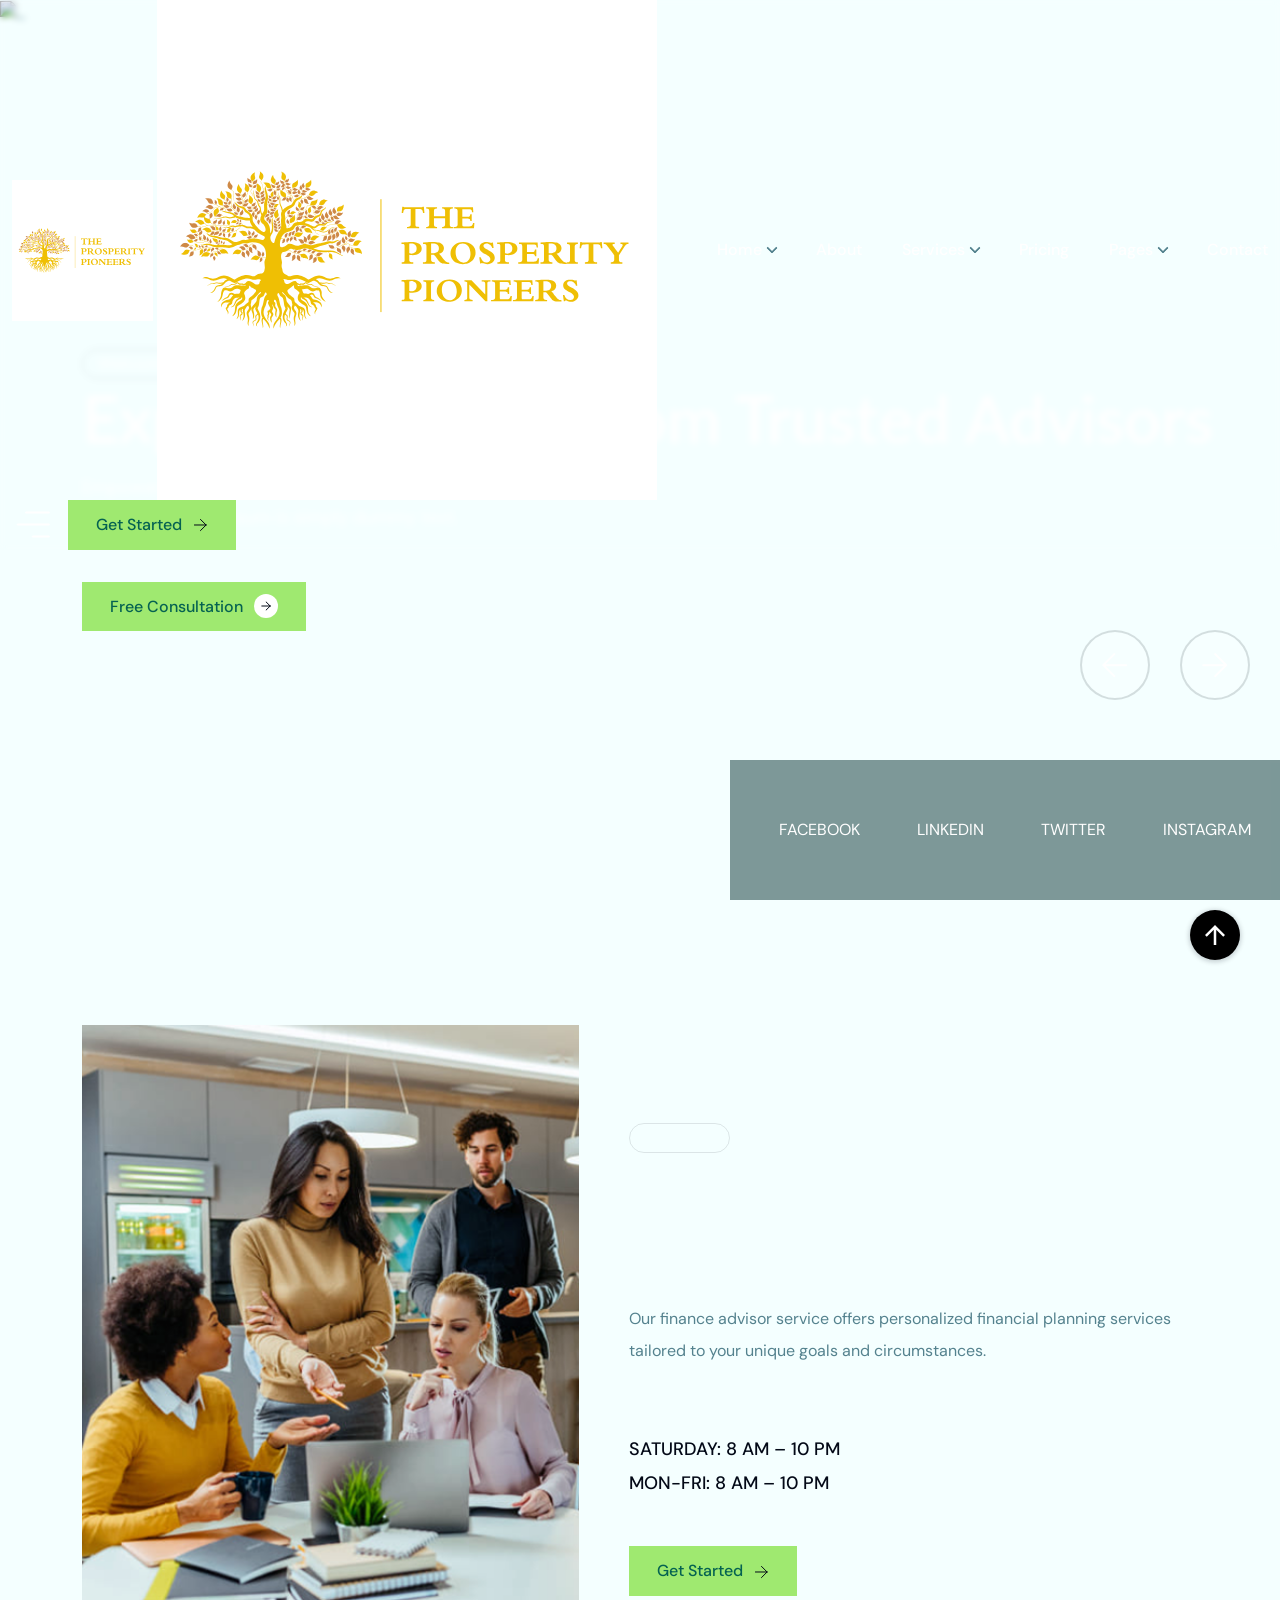
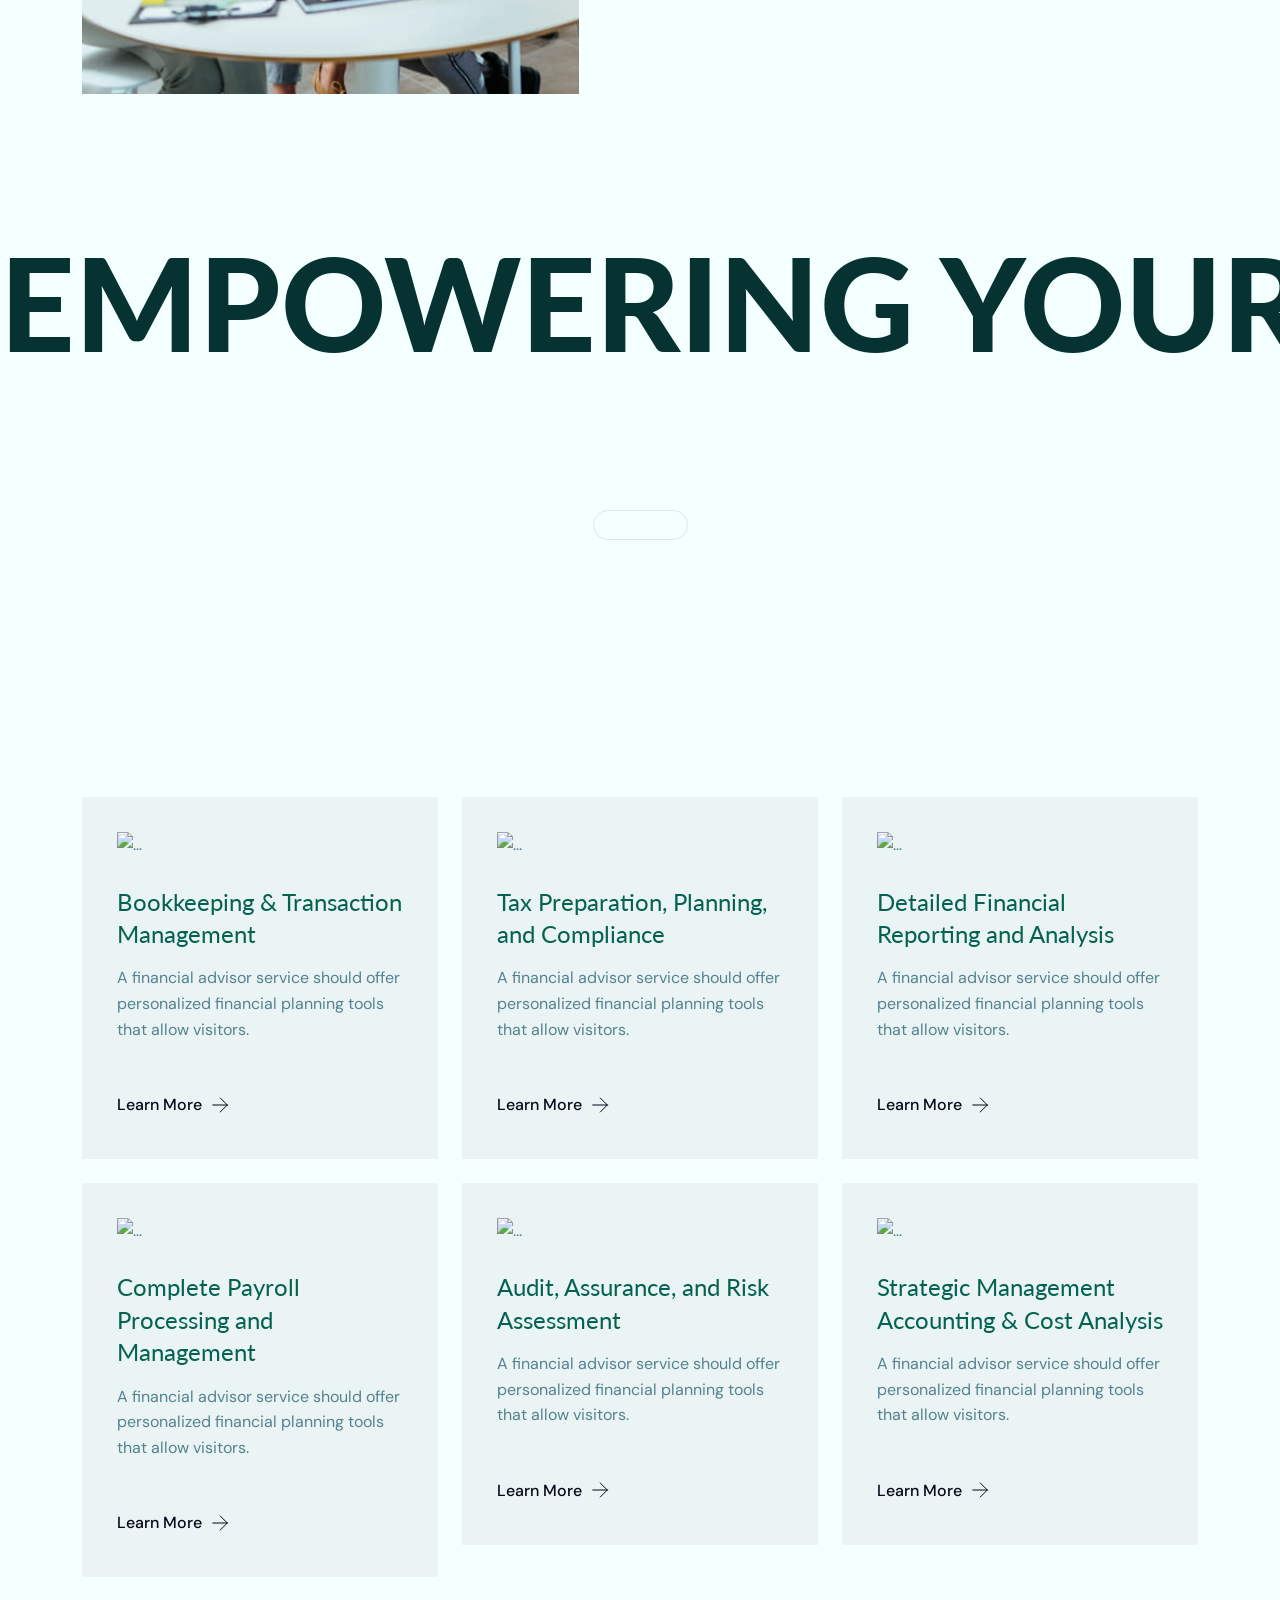
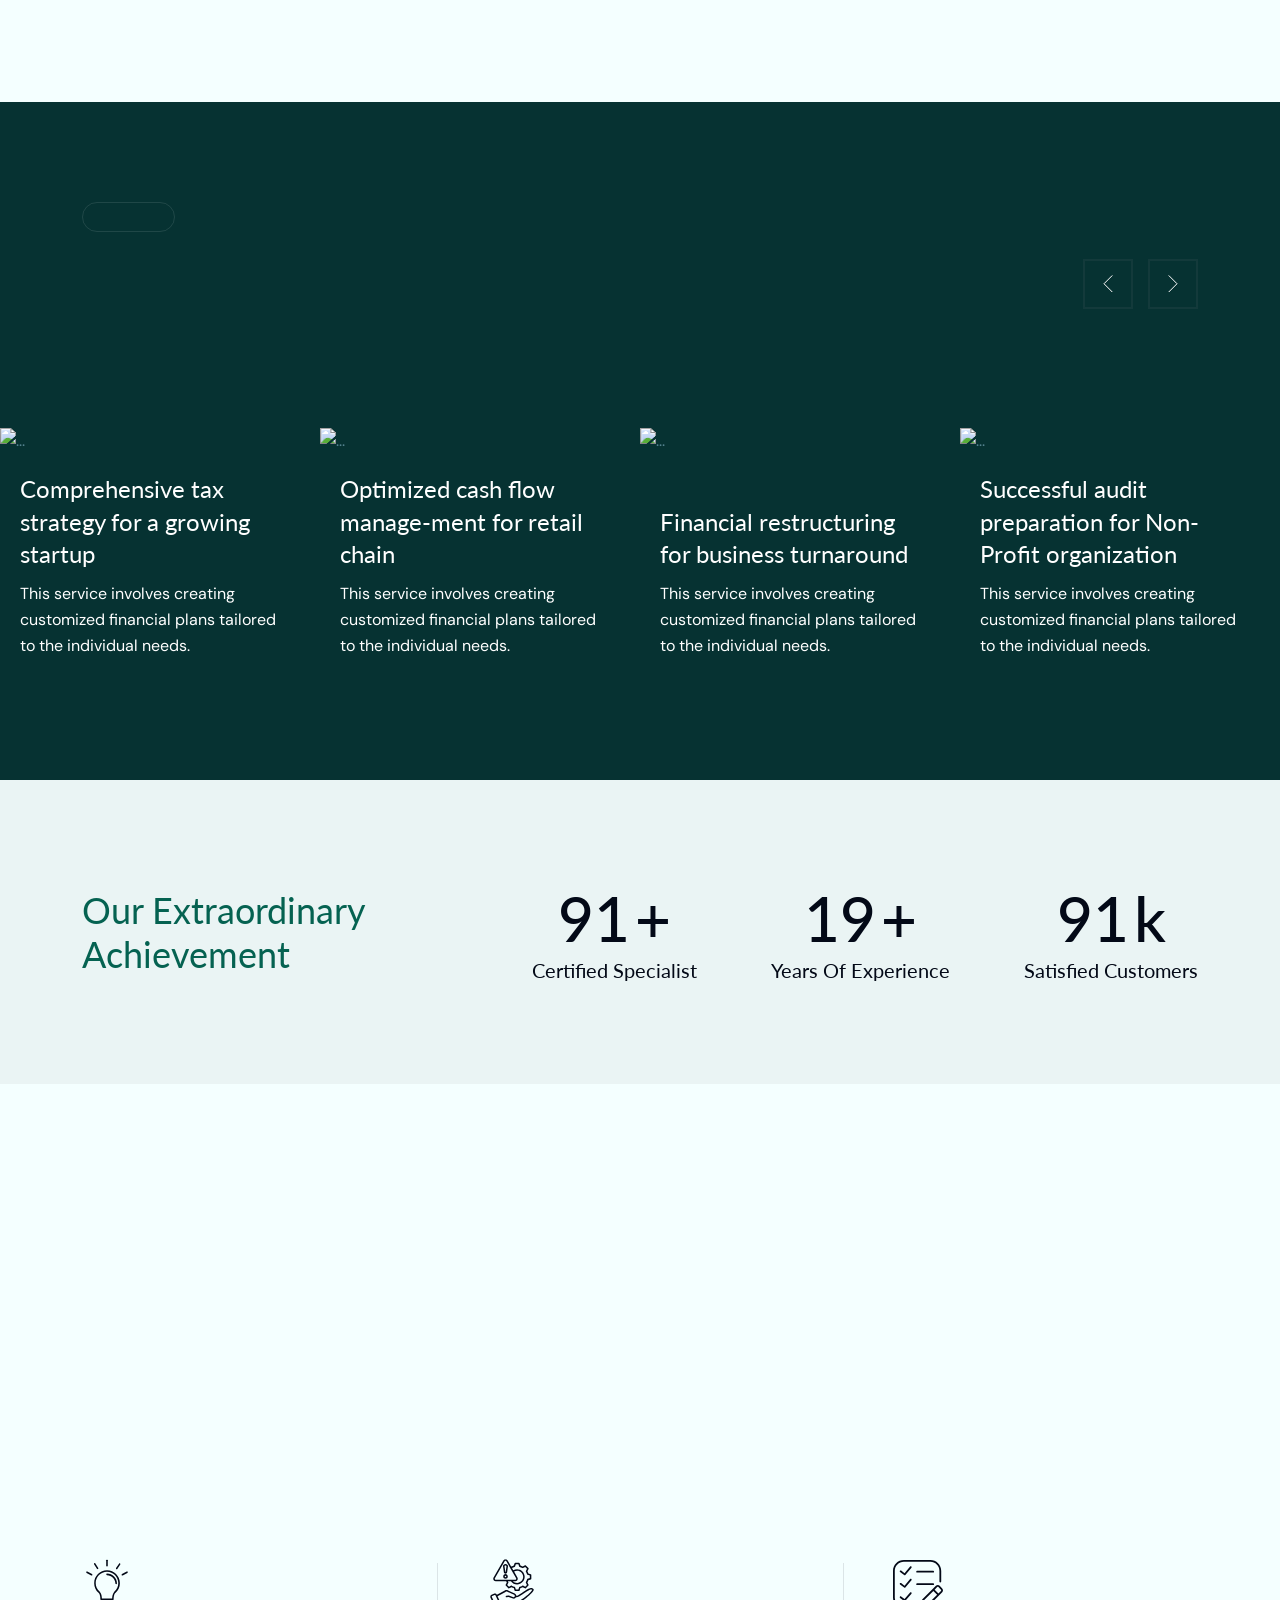
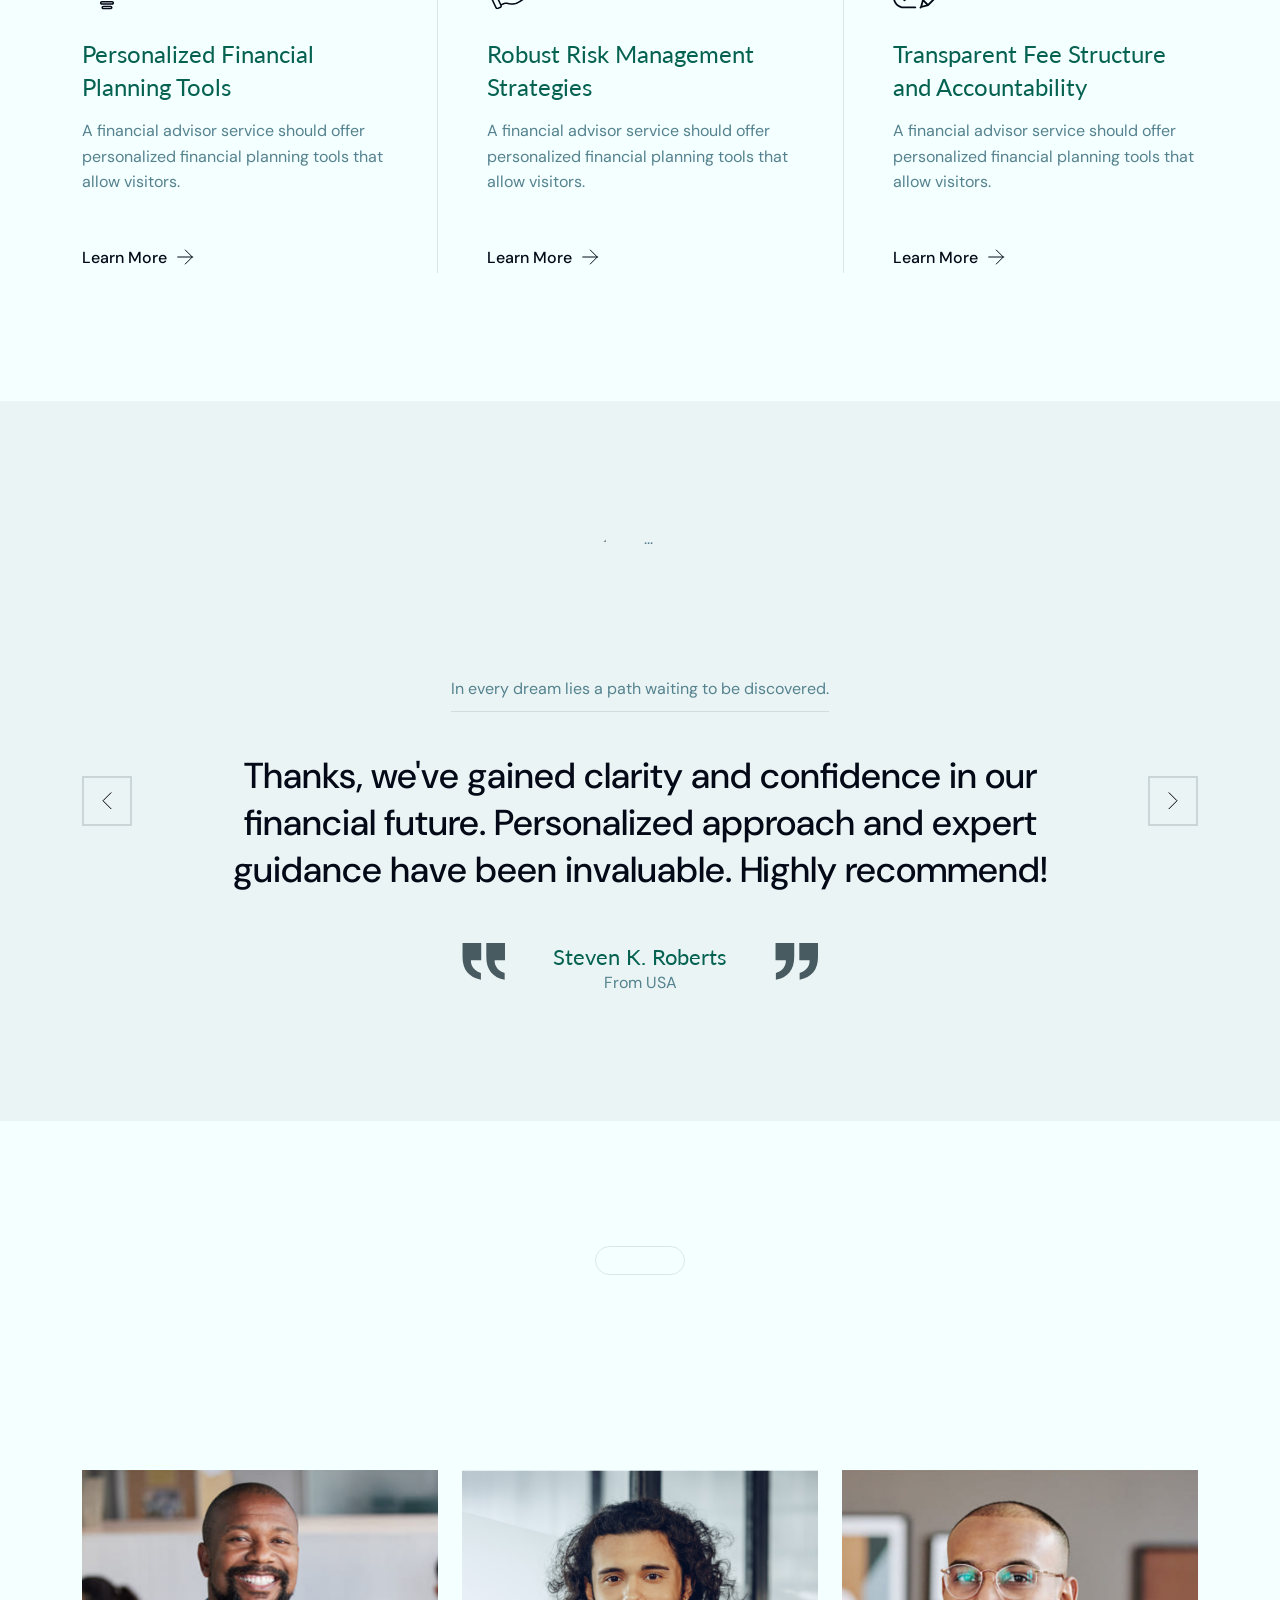
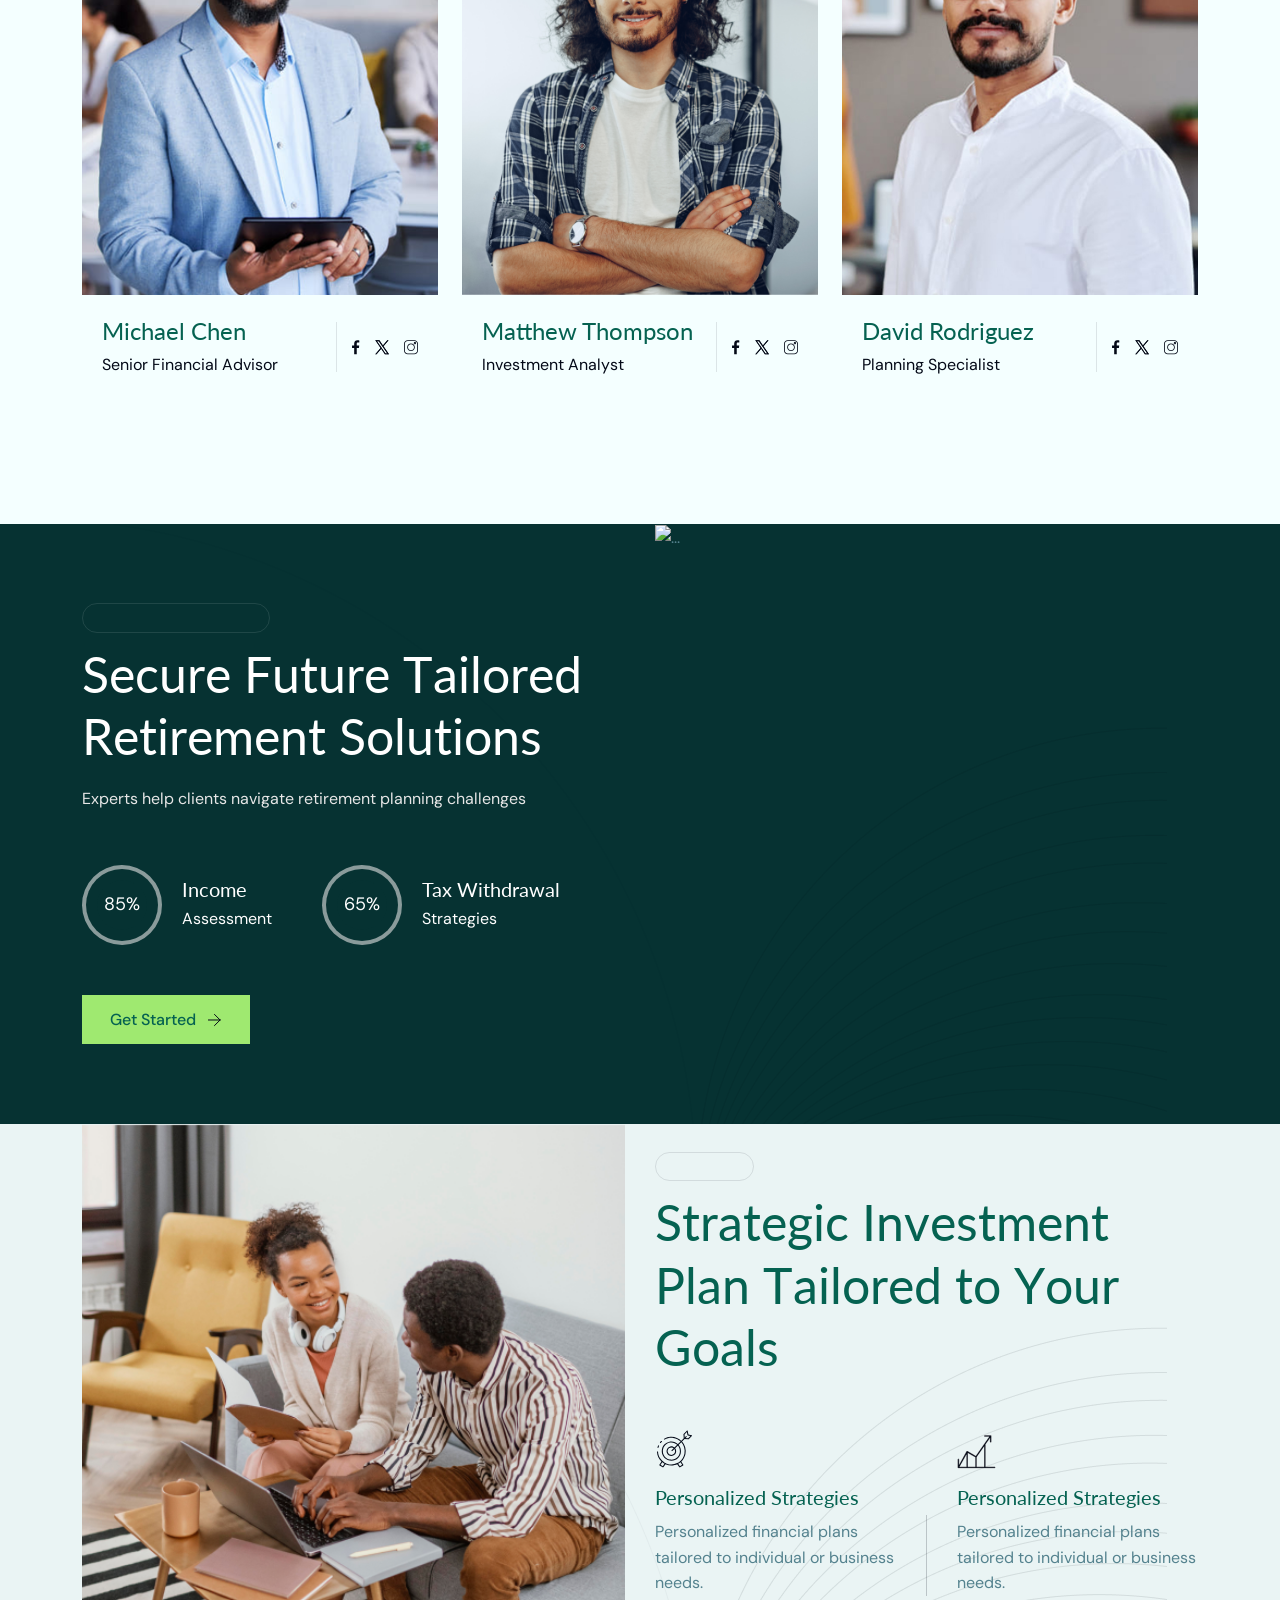
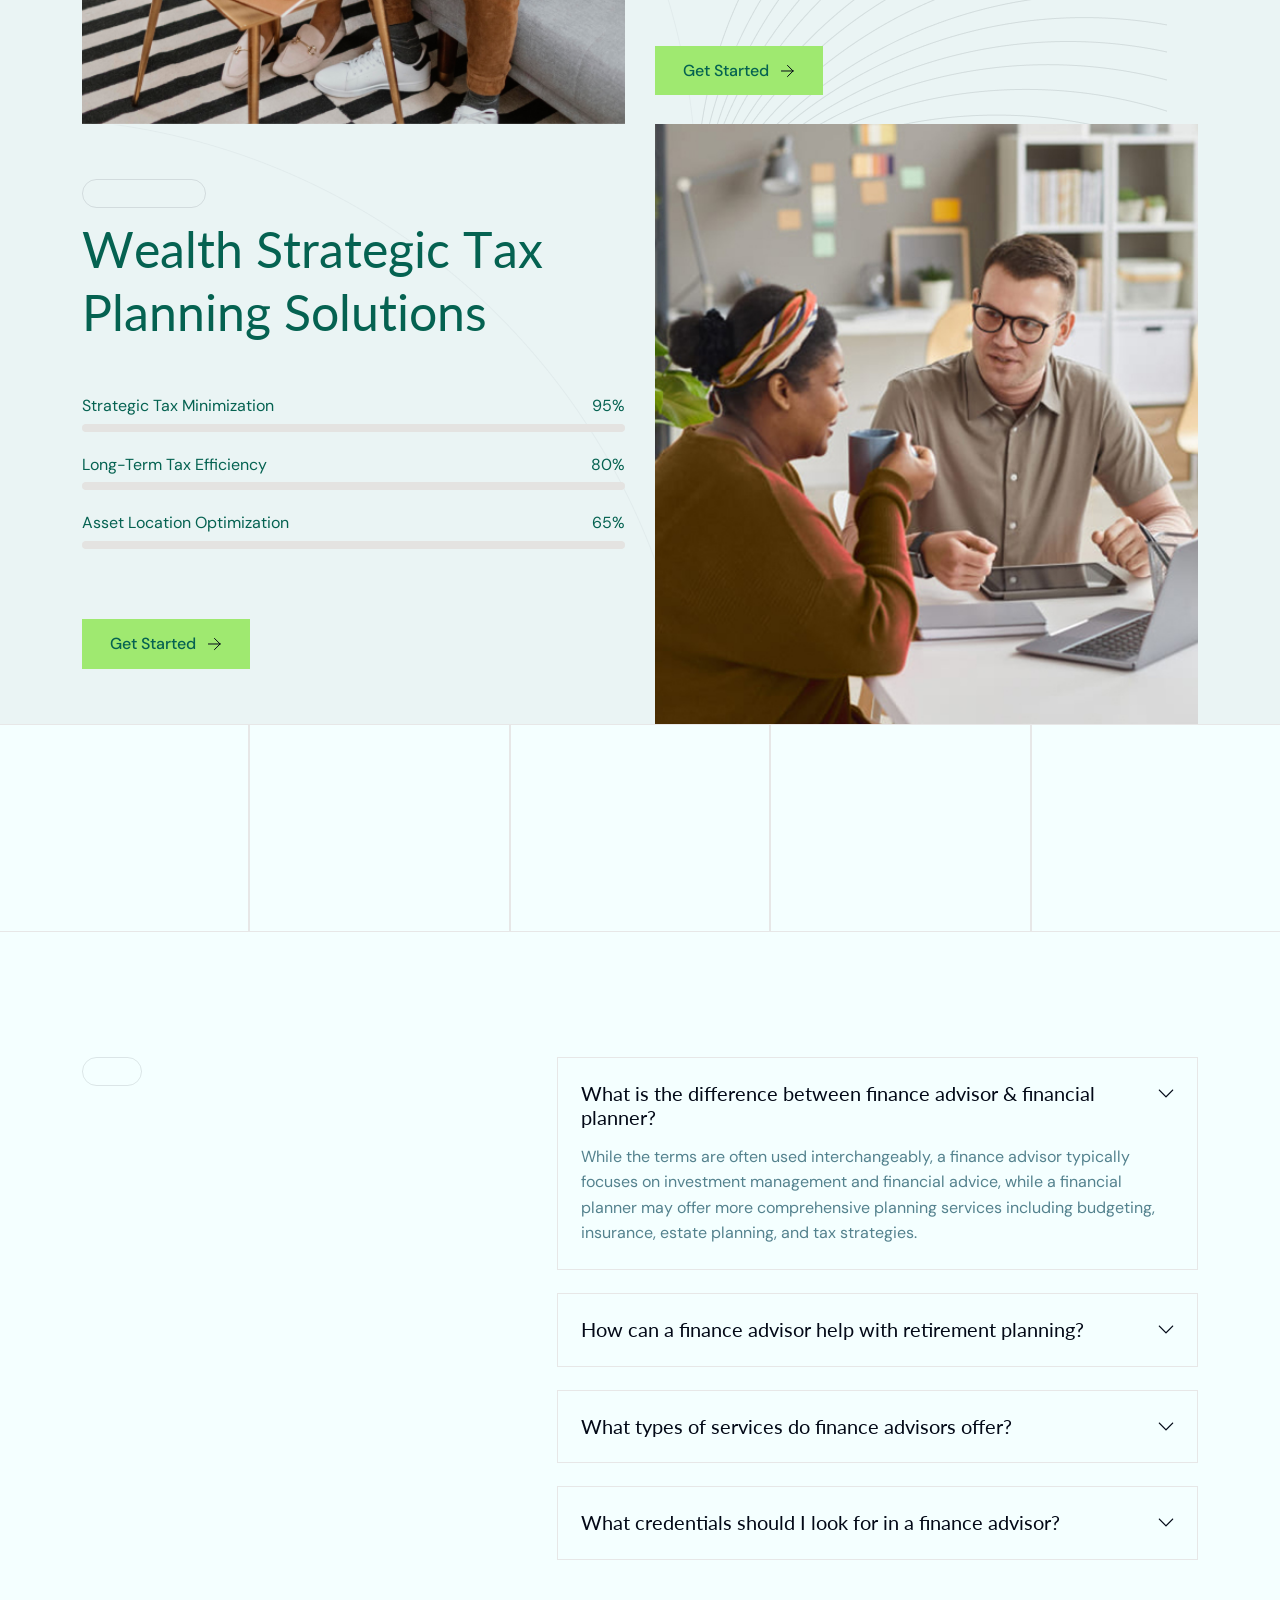
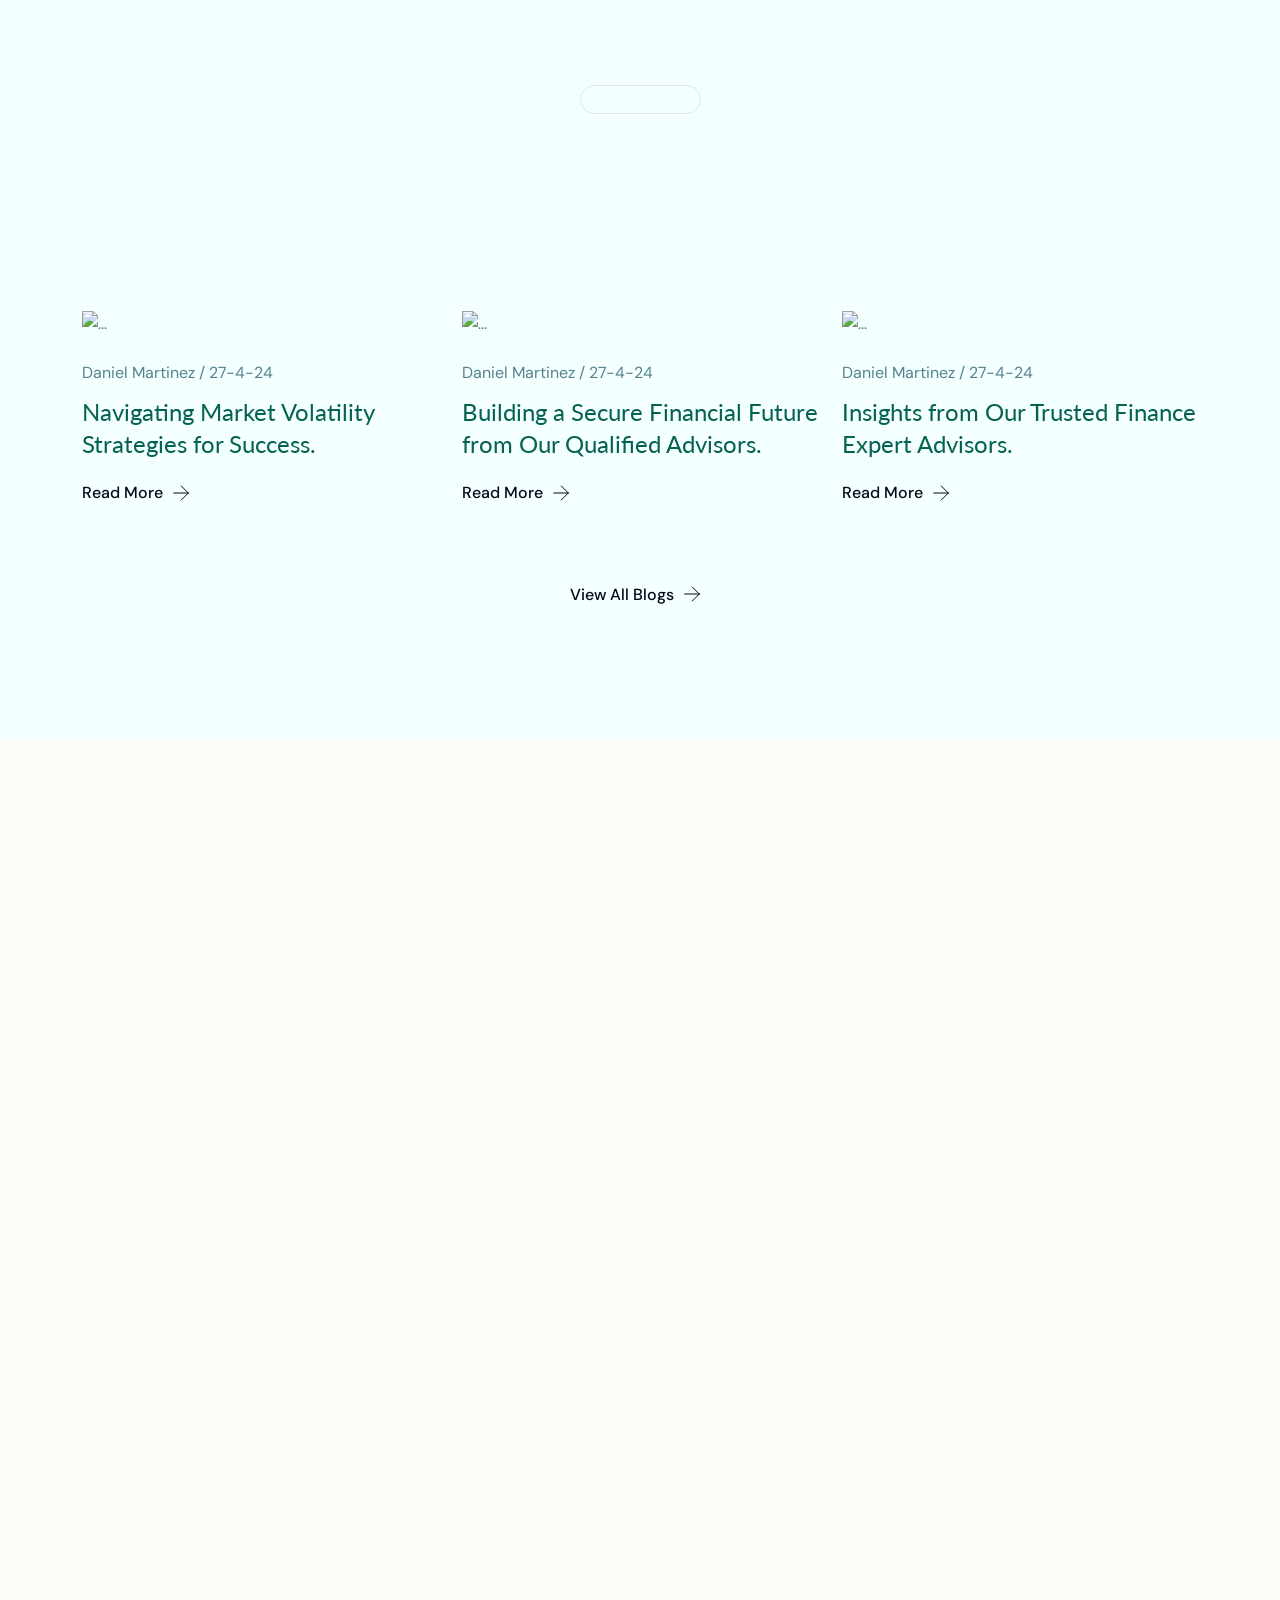
==== index-two.html @ 64b3c92a "First Commit" ====
<!DOCTYPE html>
<html class="no-js" lang="en">
  <head>
    <!-- Meta Tags -->
    <meta charset="utf-8" />
    <meta http-equiv="x-ua-compatible" content="ie=edge" />
    <meta name="viewport" content="width=device-width, initial-scale=1" />
    <meta name="author" content="Thememarch" />
    <!-- Favicon Icon -->
    <link rel="icon" href="assets/img/favicon.svg" />
    <!-- Site Title -->
    <link rel="stylesheet" href="assets/css/plugins/swiper.min.css" />
    <link rel="stylesheet" href="assets/css/plugins/bootstrap.min.css" />
    <link rel="stylesheet" href="assets/css/style.css" />
  </head>

  <body class="body-bg-color-two">
    <!-- Preloader -->
    <div id="preloader" class="preloader">
      <div class="txt-loading">
        <div class="preloader-text">
          <img class="logo-icon" src="assets/img//logo-icon.svg" alt="logo" />
        </div>
        <div class="loading-border-content">
          <div class="loading-percent">0%</div>
          <div class="loading-border-show">
            <div class="loading-border"></div>
          </div>
        </div>
      </div>
    </div>
    <!-- Preloader -->

    <!-- Start Header Section -->
    <header class="ak-site_header ak-style1 ak-sticky_header style-2">
      <div class="ak-main_header">
        <div class="container container-customize-header">
          <div class="ak-main_header_in">
            <div class="ak-main-header-left">
              <a class="ak-site_branding" href="index.html">
                <img src="assets/img/logo-icon.svg" alt="..." height="141px" class="logo" />
              </a>
              <a class="ak-site_branding white-logo" href="index.html">
                <img src="assets/img/white-logo.svg" alt="..." />
              </a>
            </div>
            <div class="ak-main-header-center">
              <div class="ak-nav ak-medium">
                <ul class="ak-nav_list">
                  <li class="menu-item-has-children">
                    <a href="index.html">Home</a>
                    <ul>
                      <li>
                        <a href="index.html">Home 1</a>
                      </li>
                      <li>
                        <a href="index-two.html">Home 2</a>
                      </li>
                      <li>
                        <a href="index-three.html">Home 3</a>
                      </li>
                    </ul>
                  </li>
                  <li>
                    <a href="about.html">About</a>
                  </li>
                  <li class="menu-item-has-children">
                    <a href="services.html">Services</a>
                    <ul>
                      <li>
                        <a href="services.html">Services</a>
                      </li>
                      <li>
                        <a href="service-details.html">Services Details</a>
                      </li>
                    </ul>
                  </li>
                  <li>
                    <a href="pricing.html">Pricing</a>
                  </li>
                  <li class="menu-item-has-children">
                    <a href="#">Pages</a>
                    <ul>
                      <li>
                        <a href="blog.html">Blog</a>
                      </li>
                      <li>
                        <a href="blog-details.html">Blog Details</a>
                      </li>
                      <li>
                        <a href="team.html">Team</a>
                      </li>
                      <li>
                        <a href="team-details.html">Team Details</a>
                      </li>
                      <li>
                        <a href="case-study.html">Case Study</a>
                      </li>
                      <li>
                        <a href="case-study-details.html">Case Study Details</a>
                      </li>
                      <li>
                        <a href="coming-soon.html">Coming Soon</a>
                      </li>
                      <li>
                        <a href="404.html">404 Page</a>
                      </li>
                    </ul>
                  </li>
                  <li>
                    <a href="contact.html">Contact</a>
                  </li>
                </ul>
              </div>
            </div>
            <div class="ak-main-header-right">
              <div class="ak-space-between gap-3">
                <div
                  class="offcanvaopen-btn cursor-pointer button-offcanva style-2"
                  data-bs-toggle="offcanvas"
                  data-bs-target="#offcanvasRight"
                  aria-controls="offcanvasRight"
                >
                  <svg
                    xmlns="http://www.w3.org/2000/svg"
                    width="40"
                    height="41"
                    viewBox="0 0 40 41"
                    fill="none"
                  >
                    <path
                      d="M37.9378 32.5973C37.9378 32.3321 37.7622 32.0777 37.4497 31.8902C37.1371 31.7026 36.7132 31.5973 36.2712 31.5973H21.2712C20.8291 31.5973 20.4052 31.7026 20.0926 31.8902C19.7801 32.0777 19.6045 32.3321 19.6045 32.5973C19.6045 32.8625 19.7801 33.1169 20.0926 33.3044C20.4052 33.4919 20.8291 33.5973 21.2712 33.5973H36.2712C36.7132 33.5973 37.1371 33.4919 37.4497 33.3044C37.7622 33.1169 37.9378 32.8625 37.9378 32.5973Z"
                      fill="white"
                    />
                    <path
                      d="M37.9378 20.5973C37.9378 20.3321 37.7622 20.0777 37.4497 19.8902C37.1371 19.7026 36.7132 19.5973 36.2712 19.5973H6.27116C5.82913 19.5973 5.40521 19.7026 5.09265 19.8902C4.78009 20.0777 4.60449 20.3321 4.60449 20.5973C4.60449 20.8625 4.78009 21.1169 5.09265 21.3044C5.40521 21.4919 5.82913 21.5973 6.27116 21.5973H36.2712C36.7132 21.5973 37.1371 21.4919 37.4497 21.3044C37.7622 21.1169 37.9378 20.8625 37.9378 20.5973Z"
                      fill="white"
                    />
                    <path
                      d="M36.2713 9.59729H14.6047C14.1626 9.59729 13.7387 9.49193 13.4261 9.3044C13.1136 9.11686 12.938 8.86251 12.938 8.59729C12.938 8.33207 13.1136 8.07772 13.4261 7.89018C13.7387 7.70265 14.1626 7.59729 14.6047 7.59729H36.2713C36.7134 7.59729 37.1373 7.70265 37.4498 7.89018C37.7624 8.07772 37.938 8.33207 37.938 8.59729C37.938 8.86251 37.7624 9.11686 37.4498 9.3044C37.1373 9.49193 36.7134 9.59729 36.2713 9.59729Z"
                      fill="white"
                    />
                  </svg>
                </div>

                <a href="about.html" class="common-btn style-2 color-3">
                  <span> Get Started</span>
                  <span>
                    <svg
                      xmlns="http://www.w3.org/2000/svg"
                      width="15"
                      height="15"
                      viewBox="0 0 15 15"
                      fill="none"
                    >
                      <g clip-path="url(#clip0_201_978353)">
                        <path
                          d="M1.42236 6.99728H13.089M13.089 6.99728L7.48903 1.39728M13.089 6.99728L7.48903 12.5973"
                          stroke="#030917"
                          stroke-linecap="round"
                          stroke-linejoin="round"
                        ></path>
                      </g>
                      <defs>
                        <clipPath id="clip0_201_978353">
                          <rect
                            width="14"
                            height="14"
                            fill="white"
                            transform="translate(0.00927734)"
                          ></rect>
                        </clipPath>
                      </defs>
                    </svg>
                  </span>
                </a>
              </div>
            </div>
          </div>
        </div>
      </div>
      <div class="nav-bar-border"></div>
    </header>
    <!-- Start offcanvas body -->
    <div
      class="offcanvas offcanvas-end style-1"
      tabindex="-1"
      id="offcanvasRight"
    >
      <div class="offcanvas-header">
        <button
          type="button"
          class="btn-close btn-close-black ms-auto"
          data-bs-dismiss="offcanvas"
          aria-label="Close"
        ></button>
      </div>
      <div class="offcanvas-body">
        <div class="offcanvas-body-coustom-style">
          <a class="ak-site_branding" href="index.html">
            <img src="assets/img/logo/logo.svg" alt="..." />
          </a>
          <p class="desp">
            We thrive on creativity and innovation. Our team is constantly
            exploring new.
          </p>
          <div class="row row-cols-3 g-3">
            <div class="col">
              <img
                src="assets/img/gallery/mini-gallery-1.png"
                class="img-fluid"
                alt="..."
              />
            </div>
            <div class="col">
              <img
                src="assets/img/gallery/mini-gallery-2.png"
                class="img-fluid"
                alt="..."
              />
            </div>
            <div class="col">
              <img
                src="assets/img/gallery/mini-gallery-3.png"
                class="img-fluid"
                alt="..."
              />
            </div>
            <div class="col">
              <img
                src="assets/img/gallery/mini-gallery-4.png"
                class="img-fluid"
                alt="..."
              />
            </div>
            <div class="col">
              <img
                src="assets/img/gallery/mini-gallery-5.png"
                class="img-fluid"
                alt="..."
              />
            </div>
            <div class="col">
              <img
                src="assets/img/gallery/mini-gallery-6.png"
                class="img-fluid"
                alt="..."
              />
            </div>
          </div>

          <div class="offcanvas-footer-contant">
            <p class="short-title">Say hello!</p>
            <a class="email" href="emailto:info@email.com"> info@email.com </a>
            <a class="email" href="telto:(406)555-0120">(406) 555-0120</a>
            <a href="">
              901 N Pitt Str., Suite 170 <br />
              Alexandria, USA
            </a>
            <div class="ak-height-25 ak-height-lg-25"></div>
            <p class="short-title">Social:</p>
            <div class="social-icon">
              <a href="#" class="icon style-2">
                <svg
                  width="9"
                  height="15"
                  viewBox="0 0 9 15"
                  fill="none"
                  xmlns="http://www.w3.org/2000/svg"
                >
                  <path
                    d="M5.60386 14.7891L5.60386 8.40347H7.74638L8.06782 5.91416H5.60386V4.32509C5.60386 3.6046 5.80312 3.1136 6.83746 3.1136L8.15454 3.11306V0.886523C7.92677 0.856924 7.14492 0.789063 6.23492 0.789063C4.3347 0.789063 3.03378 1.94894 3.03378 4.07855L3.03378 5.91416H0.884766L0.884766 8.40347H3.03378L3.03378 14.7891H5.60386Z"
                    fill="white"
                  ></path>
                </svg>
              </a>
              <a href="#" class="icon style-2">
                <svg
                  height="15"
                  viewBox="0 0 128 128"
                  width="15"
                  xmlns="http://www.w3.org/2000/svg"
                  fill="white"
                >
                  <g>
                    <path d="m16.452 47.708h20.914v62.915h-20.914z"></path>
                    <path
                      d="m27.048 17.377c-7.155 0-11.838 4.695-11.838 10.868 0 6.041 4.545 10.877 11.562 10.877h.141c7.293 0 11.832-4.836 11.832-10.877-.138-6.173-4.539-10.868-11.697-10.868z"
                    ></path>
                    <path
                      d="m88.706 46.229c-11.11 0-16.075 6.116-18.853 10.396v.204h-.135c.039-.064.096-.138.135-.204v-8.917h-20.916c.279 5.904 0 62.915 0 62.915h20.917v-35.137c0-1.884.141-3.754.693-5.1 1.515-3.761 4.954-7.65 10.734-7.65 7.569 0 10.597 5.772 10.597 14.227v33.661h20.914v-36.079c-.001-19.325-10.319-28.316-24.086-28.316z"
                    ></path>
                  </g>
                </svg>
              </a>
              <a href="#" class="icon style-2">
                <svg
                  width="15"
                  height="15"
                  viewBox="0 0 15 15"
                  fill="none"
                  xmlns="http://www.w3.org/2000/svg"
                >
                  <g clip-path="url(#clip0_77_259)">
                    <path
                      d="M10.7298 0.789062H4.3092C2.21954 0.789062 0.519531 2.48907 0.519531 4.57873V10.9995C0.519531 13.089 2.21954 14.789 4.3092 14.789H10.7299C12.8195 14.789 14.5195 13.089 14.5195 10.9995V4.57873C14.5195 2.48907 12.8195 0.789062 10.7298 0.789062ZM13.6988 10.9995C13.6988 12.6365 12.3669 13.9683 10.7298 13.9683H4.3092C2.6721 13.9683 1.34027 12.6365 1.34027 10.9995V4.57873C1.34027 2.94163 2.6721 1.6098 4.3092 1.6098H10.7299C12.3669 1.6098 13.6988 2.94163 13.6988 4.57873V10.9995Z"
                      fill="white"
                    ></path>
                    <path
                      d="M7.51942 3.96094C5.40861 3.96094 3.69141 5.67814 3.69141 7.78895C3.69141 9.89975 5.40861 11.617 7.51942 11.617C9.63022 11.617 11.3474 9.89975 11.3474 7.78895C11.3474 5.67814 9.63022 3.96094 7.51942 3.96094ZM7.51942 10.7962C5.86128 10.7962 4.51214 9.44719 4.51214 7.78895C4.51214 6.13081 5.86128 4.78168 7.51942 4.78168C9.17766 4.78168 10.5267 6.13081 10.5267 7.78895C10.5267 9.44719 9.17766 10.7962 7.51942 10.7962Z"
                      fill="white"
                    ></path>
                    <path
                      d="M11.4392 2.60156C10.8155 2.60156 10.3081 3.10902 10.3081 3.73269C10.3081 4.35647 10.8155 4.86393 11.4392 4.86393C12.063 4.86393 12.5705 4.35647 12.5705 3.73269C12.5705 3.10892 12.063 2.60156 11.4392 2.60156ZM11.4392 4.04309C11.2681 4.04309 11.1288 3.90381 11.1288 3.73269C11.1288 3.56148 11.2681 3.4223 11.4392 3.4223C11.6105 3.4223 11.7497 3.56148 11.7497 3.73269C11.7497 3.90381 11.6105 4.04309 11.4392 4.04309Z"
                      fill="white"
                    ></path>
                  </g>
                  <defs>
                    <clipPath id="clip0_77_259">
                      <rect
                        width="14"
                        height="14"
                        fill="white"
                        transform="translate(0.519531 0.789062)"
                      ></rect>
                    </clipPath>
                  </defs>
                </svg>
              </a>
              <a href="#" class="icon style-2">
                <svg
                  width="15"
                  height="15"
                  viewBox="0 0 15 15"
                  fill="none"
                  xmlns="http://www.w3.org/2000/svg"
                >
                  <mask id="path-1-inside-1_77_256" fill="white">
                    <path
                      d="M8.82267 6.71711L13.9224 0.789062H12.7139L8.28583 5.9363L4.74911 0.789062H0.669922L6.01813 8.5726L0.669922 14.7891H1.87847L6.55467 9.3534L10.2897 14.7891H14.3689L8.82237 6.71711H8.82267ZM7.1674 8.64117L6.62551 7.86611L2.31392 1.69883H4.17018L7.64968 6.67602L8.19157 7.45109L12.7145 13.9207H10.8583L7.1674 8.64147V8.64117Z"
                    ></path>
                  </mask>
                  <path
                    d="M8.82267 6.71711L13.9224 0.789062H12.7139L8.28583 5.9363L4.74911 0.789062H0.669922L6.01813 8.5726L0.669922 14.7891H1.87847L6.55467 9.3534L10.2897 14.7891H14.3689L8.82237 6.71711H8.82267ZM7.1674 8.64117L6.62551 7.86611L2.31392 1.69883H4.17018L7.64968 6.67602L8.19157 7.45109L12.7145 13.9207H10.8583L7.1674 8.64147V8.64117Z"
                    fill="white"
                  ></path>
                  <path
                    d="M8.82267 6.71711V7.71711H9.28151L9.58075 7.36927L8.82267 6.71711ZM13.9224 0.789062L14.6805 1.44122L16.1018 -0.210938H13.9224V0.789062ZM12.7139 0.789062V-0.210938H12.2551L11.9559 0.136898L12.7139 0.789062ZM8.28583 5.9363L7.46164 6.50261L8.19703 7.57288L9.0439 6.58847L8.28583 5.9363ZM4.74911 0.789062L5.5733 0.222752L5.27531 -0.210938H4.74911V0.789062ZM0.669922 0.789062V-0.210938H-1.23051L-0.154267 1.35538L0.669922 0.789062ZM6.01813 8.5726L6.7762 9.22478L7.27845 8.64099L6.84232 8.00628L6.01813 8.5726ZM0.669922 14.7891L-0.0881395 14.1369L-1.50956 15.7891H0.669922V14.7891ZM1.87847 14.7891V15.7891H2.33731L2.63655 15.4412L1.87847 14.7891ZM6.55467 9.3534L7.37885 8.78708L6.64345 7.71684L5.79659 8.70124L6.55467 9.3534ZM10.2897 14.7891L9.46552 15.3554L9.76351 15.7891H10.2897V14.7891ZM14.3689 14.7891V15.7891H16.2693L15.1931 14.2227L14.3689 14.7891ZM8.82237 6.71711V5.71711H6.92191L7.99819 7.28343L8.82237 6.71711ZM7.1674 8.64117H8.1674V8.32626L7.98696 8.06818L7.1674 8.64117ZM6.62551 7.86611L5.80594 8.43908L5.80595 8.4391L6.62551 7.86611ZM2.31392 1.69883V0.698834H0.394671L1.49435 2.27181L2.31392 1.69883ZM4.17018 1.69883L4.98976 1.12587L4.69122 0.698834H4.17018V1.69883ZM7.64968 6.67602L6.8301 7.24898L6.83012 7.24902L7.64968 6.67602ZM8.19157 7.45109L9.01114 6.87811L9.01113 6.87809L8.19157 7.45109ZM12.7145 13.9207V14.9207H14.6338L13.5341 13.3477L12.7145 13.9207ZM10.8583 13.9207L10.0387 14.4936L10.3372 14.9207H10.8583V13.9207ZM7.1674 8.64147H6.1674V8.95637L6.34783 9.21445L7.1674 8.64147ZM9.58075 7.36927L14.6805 1.44122L13.1643 0.136904L8.06458 6.06495L9.58075 7.36927ZM13.9224 -0.210938H12.7139V1.78906H13.9224V-0.210938ZM11.9559 0.136898L7.52775 5.28414L9.0439 6.58847L13.472 1.44123L11.9559 0.136898ZM9.11002 5.36999L5.5733 0.222752L3.92492 1.35537L7.46164 6.50261L9.11002 5.36999ZM4.74911 -0.210938H0.669922V1.78906H4.74911V-0.210938ZM-0.154267 1.35538L5.19395 9.13891L6.84232 8.00628L1.49411 0.222747L-0.154267 1.35538ZM5.26007 7.92041L-0.0881395 14.1369L1.42798 15.4412L6.7762 9.22478L5.26007 7.92041ZM0.669922 15.7891H1.87847V13.7891H0.669922V15.7891ZM2.63655 15.4412L7.31275 10.0056L5.79659 8.70124L1.12039 14.1369L2.63655 15.4412ZM5.73048 9.91973L9.46552 15.3554L11.1139 14.2227L7.37885 8.78708L5.73048 9.91973ZM10.2897 15.7891H14.3689V13.7891H10.2897V15.7891ZM15.1931 14.2227L9.64655 6.15078L7.99819 7.28343L13.5447 15.3554L15.1931 14.2227ZM8.82237 7.71711H8.82267V5.71711H8.82237V7.71711ZM7.98696 8.06818L7.44507 7.29311L5.80595 8.4391L6.34784 9.21417L7.98696 8.06818ZM7.44509 7.29314L3.1335 1.12586L1.49435 2.27181L5.80594 8.43908L7.44509 7.29314ZM2.31392 2.69883H4.17018V0.698834H2.31392V2.69883ZM3.3506 2.2718L6.8301 7.24898L8.46926 6.10306L4.98976 1.12587L3.3506 2.2718ZM6.83012 7.24902L7.37201 8.02408L9.01113 6.87809L8.46924 6.10303L6.83012 7.24902ZM7.37199 8.02406L11.8949 14.4936L13.5341 13.3477L9.01114 6.87811L7.37199 8.02406ZM12.7145 12.9207H10.8583V14.9207H12.7145V12.9207ZM11.6778 13.3477L7.98696 8.06848L6.34783 9.21445L10.0387 14.4936L11.6778 13.3477ZM8.1674 8.64147V8.64117H6.1674V8.64147H8.1674Z"
                    fill="white"
                    mask="url(#path-1-inside-1_77_256)"
                  ></path>
                </svg>
              </a>
            </div>
            <div class="ak-height-40 ak-height-lg-40"></div>
          </div>
        </div>
      </div>
    </div>
    <!-- End Header Section -->

    <!-- Start Hero -->
    <section class="ak-slider ak-slider-hero ak-slider-hero-2">
      <div class="swiper-wrapper">
        <div class="swiper-slide">
          <div
            class="ak-hero ak-style1 slide-inner"
            data-swiper-parallax="1500"
          >
            <img
              src="assets/img/hero/hero_two_1.png"
              class="ak-hero-bg h-100 w-100 object-cover"
              alt="..."
            />
            <div class="container-md">
              <div class="hero-slider-info">
                <div class="slider-info">
                  <div class="hero-title">
                    <p class="mini-title">
                      Welcome to Your Trusted Financial Partner!
                    </p>
                    <h1 class="hero-main-title">
                      Expert Guidance from
                      <span class="hero-main-title-1 style-2"
                        >Trusted Advisors</span
                      >
                    </h1>

                    <p class="main-desp">
                      Empowering Your Financial Future Expert Guidance from
                      Trusted Advisors. Lorem ipsum is simply dummy text.
                    </p>
                  </div>
                  <div class="ak-height-50 ak-height-lg-40"></div>
                  <div>
                    <a href="contact.html" class="common-btn style-2 color-3">
                      <span>Free Consultation</span>
                      <span class="arrow-cricle">
                        <svg
                          xmlns="http://www.w3.org/2000/svg"
                          width="10"
                          height="10"
                          viewBox="0 0 10 10"
                          fill="none"
                        >
                          <path
                            d="M0.828613 5H9.16195M9.16195 5L5.16195 1M9.16195 5L5.16195 9"
                            stroke="#030917"
                            stroke-linecap="round"
                            stroke-linejoin="round"
                          />
                        </svg>
                        <svg
                          xmlns="http://www.w3.org/2000/svg"
                          width="10"
                          height="10"
                          viewBox="0 0 10 10"
                          fill="none"
                        >
                          <path
                            d="M0.828613 5H9.16195M9.16195 5L5.16195 1M9.16195 5L5.16195 9"
                            stroke="#030917"
                            stroke-linecap="round"
                            stroke-linejoin="round"
                          />
                        </svg>
                      </span>
                    </a>
                  </div>
                </div>
              </div>
            </div>
          </div>
        </div>
        <div class="swiper-slide">
          <div
            class="ak-hero ak-style1 slide-inner"
            data-swiper-parallax="1500"
          >
            <img
              src="assets/img/hero/hero_two_1.png"
              class="ak-hero-bg h-100 w-100 object-cover"
              alt="..."
            />
            <div class="container-md">
              <div class="hero-slider-info">
                <div class="slider-info">
                  <div class="hero-title">
                    <p class="mini-title">
                      Welcome to Your Trusted Financial Partner!
                    </p>
                    <h1 class="hero-main-title">
                      Expert Guidance from
                      <span class="hero-main-title-1 style-2"
                        >Trusted Advisors</span
                      >
                    </h1>

                    <p class="main-desp">
                      Empowering Your Financial Future Expert Guidance from
                      Trusted Advisors. Lorem ipsum is simply dummy text.
                    </p>
                  </div>
                  <div class="ak-height-50 ak-height-lg-40"></div>
                  <div>
                    <a href="contact.html" class="common-btn style-2 color-3">
                      <span>Free Consultation</span>
                      <span class="arrow-cricle">
                        <svg
                          xmlns="http://www.w3.org/2000/svg"
                          width="10"
                          height="10"
                          viewBox="0 0 10 10"
                          fill="none"
                        >
                          <path
                            d="M0.828613 5H9.16195M9.16195 5L5.16195 1M9.16195 5L5.16195 9"
                            stroke="#030917"
                            stroke-linecap="round"
                            stroke-linejoin="round"
                          />
                        </svg>
                        <svg
                          xmlns="http://www.w3.org/2000/svg"
                          width="10"
                          height="10"
                          viewBox="0 0 10 10"
                          fill="none"
                        >
                          <path
                            d="M0.828613 5H9.16195M9.16195 5L5.16195 1M9.16195 5L5.16195 9"
                            stroke="#030917"
                            stroke-linecap="round"
                            stroke-linejoin="round"
                          />
                        </svg>
                      </span>
                    </a>
                  </div>
                </div>
              </div>
            </div>
          </div>
        </div>
        <div class="swiper-slide">
          <div
            class="ak-hero ak-style1 slide-inner"
            data-swiper-parallax="1500"
          >
            <img
              src="assets/img/hero/hero_two_1.png"
              class="ak-hero-bg h-100 w-100 object-cover"
              alt="..."
            />
            <div class="container-md">
              <div class="hero-slider-info">
                <div class="slider-info">
                  <div class="hero-title">
                    <p class="mini-title">
                      Welcome to Your Trusted Financial Partner!
                    </p>
                    <h1 class="hero-main-title">
                      Expert Guidance from
                      <span class="hero-main-title-1 style-2"
                        >Trusted Advisors</span
                      >
                    </h1>

                    <p class="main-desp">
                      Empowering Your Financial Future Expert Guidance from
                      Trusted Advisors. Lorem ipsum is simply dummy text.
                    </p>
                  </div>
                  <div class="ak-height-50 ak-height-lg-40"></div>
                  <div>
                    <a href="contact.html" class="common-btn style-2 color-3">
                      <span>Free Consultation</span>
                      <span class="arrow-cricle">
                        <svg
                          xmlns="http://www.w3.org/2000/svg"
                          width="10"
                          height="10"
                          viewBox="0 0 10 10"
                          fill="none"
                        >
                          <path
                            d="M0.828613 5H9.16195M9.16195 5L5.16195 1M9.16195 5L5.16195 9"
                            stroke="#030917"
                            stroke-linecap="round"
                            stroke-linejoin="round"
                          />
                        </svg>
                        <svg
                          xmlns="http://www.w3.org/2000/svg"
                          width="10"
                          height="10"
                          viewBox="0 0 10 10"
                          fill="none"
                        >
                          <path
                            d="M0.828613 5H9.16195M9.16195 5L5.16195 1M9.16195 5L5.16195 9"
                            stroke="#030917"
                            stroke-linecap="round"
                            stroke-linejoin="round"
                          />
                        </svg>
                      </span>
                    </a>
                  </div>
                </div>
              </div>
            </div>
          </div>
        </div>
      </div>
      <div class="social-medial hero-2">
        <ul class="content">
          <li><a href="#">FACEBOOK</a></li>
          <li><a href="#">LINKEDIN</a></li>
          <li><a href="#">TWITTER</a></li>
          <li><a href="#">INSTAGRAM</a></li>
        </ul>
      </div>
      <div class="swiper-controller hero-2">
        <button class="hero-two-next-btn slider-btn next color-2 style-2">
          <svg
            xmlns="http://www.w3.org/2000/svg"
            width="26"
            height="25"
            viewBox="0 0 26 25"
            fill="none"
          >
            <path
              d="M24.1992 12.1344L1.28255 12.1344M1.28255 12.1344L12.2826 1.1344M1.28255 12.1344L12.2826 23.1344"
              stroke="white"
              stroke-width="2"
              stroke-linecap="round"
              stroke-linejoin="round"
            />
          </svg>
        </button>
        <button class="hero-two-prev-btn slider-btn prev color-2 style-2">
          <svg
            xmlns="http://www.w3.org/2000/svg"
            width="26"
            height="25"
            viewBox="0 0 26 25"
            fill="none"
          >
            <path
              d="M1.28223 12.1344L24.1989 12.1344M24.1989 12.1344L13.1989 1.1344M24.1989 12.1344L13.1989 23.1344"
              stroke="white"
              stroke-width="2"
              stroke-linecap="round"
              stroke-linejoin="round"
            />
          </svg>
        </button>
      </div>
    </section>
    <!-- End Hero -->

    <!-- Start About  -->
    <div class="ak-height-125 ak-height-lg-80"></div>
    <section class="container">
      <div class="about-us-content">
        <div class="image-content">
          <img
            class="about-img-1"
            src="assets/img/about/about_1.png"
            alt="..."
          />
          <img
            class="about-img-2"
            src="assets/img/about/about_2.png"
            alt="..."
          />
        </div>
        <div class="info-content">
          <div
            class="ak-section-heading ak-style-1 animation-title-content animation-style3"
          >
            <p class="ak-section-subtitle animation-title">About Us</p>
            <h2 class="ak-section-title animation-title">
              Financial Potential with Comprehensive Planning
            </h2>
            <p class="ak-section-desp">
              Our finance advisor service offers personalized financial planning
              services tailored to your unique goals and circumstances.
            </p>
          </div>
          <div class="day-time">
            <div class="ak-height-70 ak-height-lg-10"></div>
            <p class="text-uppercase ak-font-18 ak-black-color ak-medium mb-2">
              SATURDAY: 8 AM – 10 PM
            </p>
            <p class="text-uppercase ak-font-18 ak-black-color ak-medium">
              MON-FRI: 8 AM – 10 PM
            </p>
            <div class="ak-height-50 ak-height-lg-30"></div>
            <a href="about.html" class="common-btn style-2 color-3">
              <span> Get Started</span>
              <span>
                <svg
                  xmlns="http://www.w3.org/2000/svg"
                  width="15"
                  height="15"
                  viewBox="0 0 15 15"
                  fill="none"
                >
                  <g clip-path="url(#clip0_201_978353)">
                    <path
                      d="M1.42236 6.99728H13.089M13.089 6.99728L7.48903 1.39728M13.089 6.99728L7.48903 12.5973"
                      stroke="#030917"
                      stroke-linecap="round"
                      stroke-linejoin="round"
                    />
                  </g>
                  <defs>
                    <clipPath id="clip0_201_978353">
                      <rect
                        width="14"
                        height="14"
                        fill="white"
                        transform="translate(0.00927734)"
                      />
                    </clipPath>
                  </defs>
                </svg>
              </span>
            </a>
          </div>
        </div>
      </div>
    </section>
    <!-- End About  -->

    <!-- Start Moving Section -->
    <div class="ak-height-125 ak-height-lg-80"></div>
    <div class="moving-section-wrap cs-bold">
      <div class="moving-section-in">
        <h2 class="moving-section style-2 animation-speed-20">
          Empowering Your Financial Future Expert Guidance from Trusted Advisors
        </h2>
        <h2 class="moving-section style-2 animation-speed-20">
          Empowering Your Financial Future Expert Guidance from Trusted Advisors
        </h2>
      </div>
    </div>
    <!-- End Moving Section -->

    <!-- Start Feature -->
    <div class="ak-height-125 ak-height-lg-80"></div>
    <section>
      <div class="container">
        <div class="ak-center text-center">
          <div
            class="ak-section-heading ak-style-1 animation-title-content animation-style3 ak-w-50"
          >
            <p class="ak-section-subtitle animation-title">Services</p>
            <h2 class="ak-section-title animation-title">
              Expert Financial Solutions Tailored to Your Needs
            </h2>
          </div>
        </div>
      </div>
      <div class="ak-height-60 ak-height-lg-50"></div>
      <div class="container">
        <div class="row row-cols-md-2 row-cols-lg-3 g-4">
          <div class="col">
            <div class="feature-card style-2">
              <img
                class="feature-icon"
                src="assets/img/icon/bookkeeping.svg"
                alt="..."
              />
              <div class="feature-body">
                <h5 class="feature-title">
                  Bookkeeping & Transaction Management
                </h5>
                <p class="feature-desp">
                  A financial advisor service should offer personalized
                  financial planning tools that allow visitors.
                </p>
                <a href="#" class="more-btn">
                  <span>Learn More</span>
                  <span class="svg-icon">
                    <svg
                      xmlns="http://www.w3.org/2000/svg"
                      width="18"
                      height="19"
                      viewBox="0 0 18 19"
                      fill="none"
                    >
                      <path
                        d="M1.7085 9.01147H16.2918H1.7085ZM16.2918 9.01147L9.29183 2.01147L16.2918 9.01147ZM16.2918 9.01147L9.29183 16.0115L16.2918 9.01147Z"
                        fill="#030917"
                      />
                      <path
                        d="M1.7085 9.01147H16.2918M16.2918 9.01147L9.29183 2.01147M16.2918 9.01147L9.29183 16.0115"
                        stroke="#030917"
                        stroke-linecap="round"
                        stroke-linejoin="round"
                      />
                    </svg>
                    <svg
                      xmlns="http://www.w3.org/2000/svg"
                      width="18"
                      height="19"
                      viewBox="0 0 18 19"
                      fill="none"
                    >
                      <path
                        d="M1.7085 9.01147H16.2918H1.7085ZM16.2918 9.01147L9.29183 2.01147L16.2918 9.01147ZM16.2918 9.01147L9.29183 16.0115L16.2918 9.01147Z"
                        fill="#030917"
                      />
                      <path
                        d="M1.7085 9.01147H16.2918M16.2918 9.01147L9.29183 2.01147M16.2918 9.01147L9.29183 16.0115"
                        stroke="#030917"
                        stroke-linecap="round"
                        stroke-linejoin="round"
                      />
                    </svg>
                  </span>
                </a>
              </div>
            </div>
          </div>
          <div class="col">
            <div class="feature-card style-2">
              <img
                class="feature-icon"
                src="assets/img/icon/taxpreparation.svg"
                alt="..."
              />
              <div class="feature-body">
                <h5 class="feature-title">
                  Tax Preparation, Planning, and Compliance
                </h5>
                <p class="feature-desp">
                  A financial advisor service should offer personalized
                  financial planning tools that allow visitors.
                </p>
                <a href="#" class="more-btn">
                  <span>Learn More</span>
                  <span class="svg-icon">
                    <svg
                      xmlns="http://www.w3.org/2000/svg"
                      width="18"
                      height="19"
                      viewBox="0 0 18 19"
                      fill="none"
                    >
                      <path
                        d="M1.7085 9.01147H16.2918H1.7085ZM16.2918 9.01147L9.29183 2.01147L16.2918 9.01147ZM16.2918 9.01147L9.29183 16.0115L16.2918 9.01147Z"
                        fill="#030917"
                      />
                      <path
                        d="M1.7085 9.01147H16.2918M16.2918 9.01147L9.29183 2.01147M16.2918 9.01147L9.29183 16.0115"
                        stroke="#030917"
                        stroke-linecap="round"
                        stroke-linejoin="round"
                      />
                    </svg>
                    <svg
                      xmlns="http://www.w3.org/2000/svg"
                      width="18"
                      height="19"
                      viewBox="0 0 18 19"
                      fill="none"
                    >
                      <path
                        d="M1.7085 9.01147H16.2918H1.7085ZM16.2918 9.01147L9.29183 2.01147L16.2918 9.01147ZM16.2918 9.01147L9.29183 16.0115L16.2918 9.01147Z"
                        fill="#030917"
                      />
                      <path
                        d="M1.7085 9.01147H16.2918M16.2918 9.01147L9.29183 2.01147M16.2918 9.01147L9.29183 16.0115"
                        stroke="#030917"
                        stroke-linecap="round"
                        stroke-linejoin="round"
                      />
                    </svg>
                  </span>
                </a>
              </div>
            </div>
          </div>
          <div class="col">
            <div class="feature-card style-2">
              <img
                class="feature-icon"
                src="assets/img/icon/detailedfinancial.svg"
                alt="..."
              />
              <div class="feature-body">
                <h5 class="feature-title">
                  Detailed Financial Reporting and Analysis
                </h5>
                <p class="feature-desp">
                  A financial advisor service should offer personalized
                  financial planning tools that allow visitors.
                </p>
                <a href="#" class="more-btn">
                  <span>Learn More</span>
                  <span class="svg-icon">
                    <svg
                      xmlns="http://www.w3.org/2000/svg"
                      width="18"
                      height="19"
                      viewBox="0 0 18 19"
                      fill="none"
                    >
                      <path
                        d="M1.7085 9.01147H16.2918H1.7085ZM16.2918 9.01147L9.29183 2.01147L16.2918 9.01147ZM16.2918 9.01147L9.29183 16.0115L16.2918 9.01147Z"
                        fill="#030917"
                      />
                      <path
                        d="M1.7085 9.01147H16.2918M16.2918 9.01147L9.29183 2.01147M16.2918 9.01147L9.29183 16.0115"
                        stroke="#030917"
                        stroke-linecap="round"
                        stroke-linejoin="round"
                      />
                    </svg>
                    <svg
                      xmlns="http://www.w3.org/2000/svg"
                      width="18"
                      height="19"
                      viewBox="0 0 18 19"
                      fill="none"
                    >
                      <path
                        d="M1.7085 9.01147H16.2918H1.7085ZM16.2918 9.01147L9.29183 2.01147L16.2918 9.01147ZM16.2918 9.01147L9.29183 16.0115L16.2918 9.01147Z"
                        fill="#030917"
                      />
                      <path
                        d="M1.7085 9.01147H16.2918M16.2918 9.01147L9.29183 2.01147M16.2918 9.01147L9.29183 16.0115"
                        stroke="#030917"
                        stroke-linecap="round"
                        stroke-linejoin="round"
                      />
                    </svg>
                  </span>
                </a>
              </div>
            </div>
          </div>
          <div class="col">
            <div class="feature-card style-2">
              <img
                class="feature-icon"
                src="assets/img/icon/completepayroll.svg"
                alt="..."
              />
              <div class="feature-body">
                <h5 class="feature-title">
                  Complete Payroll Processing and Management
                </h5>
                <p class="feature-desp">
                  A financial advisor service should offer personalized
                  financial planning tools that allow visitors.
                </p>
                <a href="#" class="more-btn">
                  <span>Learn More</span>
                  <span class="svg-icon">
                    <svg
                      xmlns="http://www.w3.org/2000/svg"
                      width="18"
                      height="19"
                      viewBox="0 0 18 19"
                      fill="none"
                    >
                      <path
                        d="M1.7085 9.01147H16.2918H1.7085ZM16.2918 9.01147L9.29183 2.01147L16.2918 9.01147ZM16.2918 9.01147L9.29183 16.0115L16.2918 9.01147Z"
                        fill="#030917"
                      />
                      <path
                        d="M1.7085 9.01147H16.2918M16.2918 9.01147L9.29183 2.01147M16.2918 9.01147L9.29183 16.0115"
                        stroke="#030917"
                        stroke-linecap="round"
                        stroke-linejoin="round"
                      />
                    </svg>
                    <svg
                      xmlns="http://www.w3.org/2000/svg"
                      width="18"
                      height="19"
                      viewBox="0 0 18 19"
                      fill="none"
                    >
                      <path
                        d="M1.7085 9.01147H16.2918H1.7085ZM16.2918 9.01147L9.29183 2.01147L16.2918 9.01147ZM16.2918 9.01147L9.29183 16.0115L16.2918 9.01147Z"
                        fill="#030917"
                      />
                      <path
                        d="M1.7085 9.01147H16.2918M16.2918 9.01147L9.29183 2.01147M16.2918 9.01147L9.29183 16.0115"
                        stroke="#030917"
                        stroke-linecap="round"
                        stroke-linejoin="round"
                      />
                    </svg>
                  </span>
                </a>
              </div>
            </div>
          </div>
          <div class="col">
            <div class="feature-card style-2">
              <img
                class="feature-icon"
                src="assets/img/icon/auditassurance.svg"
                alt="..."
              />
              <div class="feature-body">
                <h5 class="feature-title">
                  Audit, Assurance, and Risk Assessment
                </h5>
                <p class="feature-desp">
                  A financial advisor service should offer personalized
                  financial planning tools that allow visitors.
                </p>
                <a href="#" class="more-btn">
                  <span>Learn More</span>
                  <span class="svg-icon">
                    <svg
                      xmlns="http://www.w3.org/2000/svg"
                      width="18"
                      height="19"
                      viewBox="0 0 18 19"
                      fill="none"
                    >
                      <path
                        d="M1.7085 9.01147H16.2918H1.7085ZM16.2918 9.01147L9.29183 2.01147L16.2918 9.01147ZM16.2918 9.01147L9.29183 16.0115L16.2918 9.01147Z"
                        fill="#030917"
                      />
                      <path
                        d="M1.7085 9.01147H16.2918M16.2918 9.01147L9.29183 2.01147M16.2918 9.01147L9.29183 16.0115"
                        stroke="#030917"
                        stroke-linecap="round"
                        stroke-linejoin="round"
                      />
                    </svg>
                    <svg
                      xmlns="http://www.w3.org/2000/svg"
                      width="18"
                      height="19"
                      viewBox="0 0 18 19"
                      fill="none"
                    >
                      <path
                        d="M1.7085 9.01147H16.2918H1.7085ZM16.2918 9.01147L9.29183 2.01147L16.2918 9.01147ZM16.2918 9.01147L9.29183 16.0115L16.2918 9.01147Z"
                        fill="#030917"
                      />
                      <path
                        d="M1.7085 9.01147H16.2918M16.2918 9.01147L9.29183 2.01147M16.2918 9.01147L9.29183 16.0115"
                        stroke="#030917"
                        stroke-linecap="round"
                        stroke-linejoin="round"
                      />
                    </svg>
                  </span>
                </a>
              </div>
            </div>
          </div>
          <div class="col">
            <div class="feature-card style-2">
              <img
                class="feature-icon"
                src="assets/img/icon/strategicmanagement.svg"
                alt="..."
              />
              <div class="feature-body">
                <h5 class="feature-title">
                  Strategic Management Accounting & Cost Analysis
                </h5>
                <p class="feature-desp">
                  A financial advisor service should offer personalized
                  financial planning tools that allow visitors.
                </p>
                <a href="#" class="more-btn">
                  <span>Learn More</span>
                  <span class="svg-icon">
                    <svg
                      xmlns="http://www.w3.org/2000/svg"
                      width="18"
                      height="19"
                      viewBox="0 0 18 19"
                      fill="none"
                    >
                      <path
                        d="M1.7085 9.01147H16.2918H1.7085ZM16.2918 9.01147L9.29183 2.01147L16.2918 9.01147ZM16.2918 9.01147L9.29183 16.0115L16.2918 9.01147Z"
                        fill="#030917"
                      />
                      <path
                        d="M1.7085 9.01147H16.2918M16.2918 9.01147L9.29183 2.01147M16.2918 9.01147L9.29183 16.0115"
                        stroke="#030917"
                        stroke-linecap="round"
                        stroke-linejoin="round"
                      />
                    </svg>
                    <svg
                      xmlns="http://www.w3.org/2000/svg"
                      width="18"
                      height="19"
                      viewBox="0 0 18 19"
                      fill="none"
                    >
                      <path
                        d="M1.7085 9.01147H16.2918H1.7085ZM16.2918 9.01147L9.29183 2.01147L16.2918 9.01147ZM16.2918 9.01147L9.29183 16.0115L16.2918 9.01147Z"
                        fill="#030917"
                      />
                      <path
                        d="M1.7085 9.01147H16.2918M16.2918 9.01147L9.29183 2.01147M16.2918 9.01147L9.29183 16.0115"
                        stroke="#030917"
                        stroke-linecap="round"
                        stroke-linejoin="round"
                      />
                    </svg>
                  </span>
                </a>
              </div>
            </div>
          </div>
        </div>
      </div>
    </section>
    <!-- End Feature -->

    <!-- Start Service -->
    <div class="ak-height-125 ak-height-lg-80"></div>
    <section>
      <div class="service-bg">
        <div class="ak-height-100 ak-height-lg-80"></div>
        <div class="container">
          <div class="ak-section-heading-content">
            <div
              class="ak-section-heading ak-style-1 color-2 animation-title-content animation-style3 ak-w-60"
            >
              <p class="ak-section-subtitle animation-title">Projects</p>
              <h2 class="ak-section-title animation-title">
                Highlighted Financial Projects and Case Studies
              </h2>
            </div>
            <div class="service-swiper-controller">
              <button class="project-next-btn slider-btn next color-2">
                <svg
                  width="10"
                  height="18"
                  viewBox="0 0 10 18"
                  fill="none"
                  xmlns="http://www.w3.org/2000/svg"
                >
                  <path
                    d="M9.00928 0.73999L1.00928 8.73999L9.00928 16.74"
                    stroke="#ffffff"
                    stroke-linecap="round"
                    stroke-linejoin="round"
                  />
                </svg>
              </button>
              <button class="project-prev-btn slider-btn prev color-2">
                <svg
                  width="10"
                  height="18"
                  viewBox="0 0 10 18"
                  fill="none"
                  xmlns="http://www.w3.org/2000/svg"
                >
                  <path
                    d="M1.00928 0.73999L9.00928 8.73999L1.00928 16.74"
                    stroke="#ffffff"
                    stroke-linecap="round"
                    stroke-linejoin="round"
                  />
                </svg>
              </button>
            </div>
          </div>
        </div>
        <div class="ak-height-60 ak-height-lg-50"></div>
        <div class="ak-slider ak-projects-slider home-two">
          <div class="swiper-wrapper">
            <div class="swiper-slide">
              <div class="project-card h-100">
                <a href="team-details.html" class="project-thamnel">
                  <img
                    src="assets/img/project/project-img-home-two1.jpg"
                    alt="..."
                  />
                  <div class="project-card-btn">
                    <span class="btn-text">View More</span>
                    <span class="icon-arrow">
                      <svg
                        xmlns="http://www.w3.org/2000/svg"
                        width="13"
                        height="12"
                        viewBox="0 0 13 12"
                        fill="none"
                      >
                        <path
                          d="M1.0874 9.49938L11.9127 3.24938M11.9127 3.24938L3.71657 1.05322M11.9127 3.24938L9.71657 11.4455"
                          stroke="#030917"
                          stroke-linecap="round"
                          stroke-linejoin="round"
                        />
                      </svg>
                    </span>
                  </div>
                </a>

                <div class="project-body">
                  <a href="team-details.html" class="project-info">
                    <h5 class="title">
                      Comprehensive tax strategy for a growing startup
                    </h5>
                    <p class="short-title">
                      This service involves creating customized financial plans
                      tailored to the individual needs.
                    </p>
                  </a>
                </div>
              </div>
            </div>
            <div class="swiper-slide">
              <div class="project-card h-100">
                <a href="team-details.html" class="project-thamnel">
                  <img
                    src="assets/img/project/project-img-home-two2.jpg"
                    alt="..."
                  />
                  <div class="project-card-btn">
                    <span class="btn-text">View More</span>
                    <span class="icon-arrow">
                      <svg
                        xmlns="http://www.w3.org/2000/svg"
                        width="13"
                        height="12"
                        viewBox="0 0 13 12"
                        fill="none"
                      >
                        <path
                          d="M1.0874 9.49938L11.9127 3.24938M11.9127 3.24938L3.71657 1.05322M11.9127 3.24938L9.71657 11.4455"
                          stroke="#030917"
                          stroke-linecap="round"
                          stroke-linejoin="round"
                        />
                      </svg>
                    </span>
                  </div>
                </a>

                <div class="project-body">
                  <a href="team-details.html" class="project-info">
                    <h5 class="title">
                      Optimized cash flow manage-ment for retail chain
                    </h5>
                    <p class="short-title">
                      This service involves creating customized financial plans
                      tailored to the individual needs.
                    </p>
                  </a>
                </div>
              </div>
            </div>
            <div class="swiper-slide">
              <div class="project-card h-100">
                <a href="team-details.html" class="project-thamnel">
                  <img
                    src="assets/img/project/project-img-home-two3.jpg"
                    alt="..."
                  />
                  <div class="project-card-btn">
                    <span class="btn-text">View More</span>
                    <span class="icon-arrow">
                      <svg
                        xmlns="http://www.w3.org/2000/svg"
                        width="13"
                        height="12"
                        viewBox="0 0 13 12"
                        fill="none"
                      >
                        <path
                          d="M1.0874 9.49938L11.9127 3.24938M11.9127 3.24938L3.71657 1.05322M11.9127 3.24938L9.71657 11.4455"
                          stroke="#030917"
                          stroke-linecap="round"
                          stroke-linejoin="round"
                        />
                      </svg>
                    </span>
                  </div>
                </a>

                <div class="project-body">
                  <a href="team-details.html" class="project-info">
                    <h5 class="title">
                      Financial restructuring for business turnaround
                    </h5>
                    <p class="short-title">
                      This service involves creating customized financial plans
                      tailored to the individual needs.
                    </p>
                  </a>
                </div>
              </div>
            </div>
            <div class="swiper-slide">
              <div class="project-card h-100">
                <a href="team-details.html" class="project-thamnel">
                  <img
                    src="assets/img/project/project-img-home-two4.jpg"
                    alt="..."
                  />
                  <div class="project-card-btn">
                    <span class="btn-text">View More</span>
                    <span class="icon-arrow">
                      <svg
                        xmlns="http://www.w3.org/2000/svg"
                        width="13"
                        height="12"
                        viewBox="0 0 13 12"
                        fill="none"
                      >
                        <path
                          d="M1.0874 9.49938L11.9127 3.24938M11.9127 3.24938L3.71657 1.05322M11.9127 3.24938L9.71657 11.4455"
                          stroke="#030917"
                          stroke-linecap="round"
                          stroke-linejoin="round"
                        />
                      </svg>
                    </span>
                  </div>
                </a>

                <div class="project-body">
                  <a href="team-details.html" class="project-info">
                    <h5 class="title">
                      Successful audit preparation for Non-Profit organization
                    </h5>
                    <p class="short-title">
                      This service involves creating customized financial plans
                      tailored to the individual needs.
                    </p>
                  </a>
                </div>
              </div>
            </div>
          </div>
        </div>
        <div class="ak-height-100 ak-height-lg-80"></div>
      </div>
    </section>
    <!-- End Service -->

    <!-- Start Fun Fact Counter -->
    <div class="ak-whiteLite-bg">
      <div class="ak-height-100 ak-height-lg-80"></div>
      <div class="funfact-counter">
        <div class="container">
          <div class="funfact-inner">
            <div
              class="funfact-title-content ak-section-heading animation-title-content animation-style3"
            >
              <h3 class="funfact-title ak-section-title">
                Our Extraordinary Achievement
              </h3>
            </div>
            <div class="auto-counter-section" id="counter">
              <div class="funfact style1">
                <div class="funfact-number color-1">
                  <span class="counter">91</span>
                  <span>+</span>
                </div>

                <div class="funfact-text">
                  <p class="text">Certified Specialist</p>
                </div>
              </div>
              <div class="divider-border d-none d-xxl-inline">
                <svg
                  xmlns="http://www.w3.org/2000/svg"
                  width="38"
                  height="121"
                  viewBox="0 0 38 121"
                  fill="none"
                >
                  <path
                    opacity="0.1"
                    d="M0.502868 120.342L37.2834 0.457802"
                    stroke="#030917"
                  />
                </svg>
              </div>
              <div class="funfact style1">
                <div class="funfact-number color-1">
                  <span class="counter">19</span>
                  <span>+</span>
                </div>
                <div class="funfact-text">
                  <p class="text">Years of Experience</p>
                </div>
              </div>
              <div class="divider-border d-none d-xxl-inline">
                <svg
                  xmlns="http://www.w3.org/2000/svg"
                  width="38"
                  height="121"
                  viewBox="0 0 38 121"
                  fill="none"
                >
                  <path
                    opacity="0.1"
                    d="M0.502868 120.342L37.2834 0.457802"
                    stroke="#030917"
                  />
                </svg>
              </div>
              <div class="funfact style1">
                <div class="funfact-number color-1">
                  <span class="counter">91</span>
                  <span>k</span>
                </div>
                <div class="funfact-text">
                  <p class="text">Satisfied Customers</p>
                </div>
              </div>
            </div>
          </div>
        </div>
      </div>
      <div class="ak-height-100 ak-height-lg-80"></div>
    </div>
    <!-- End Fun Fact Counter -->

    <!-- Start Feature -->
    <div class="ak-height-125 ak-height-lg-80"></div>
    <section class="container">
      <div class="img-clip-text" data-src="assets/img/bg/img-clip-text-bg.jpg">
        Why <br />
        Choose Us?
      </div>
      <div class="ak-height-50 ak-height-lg-30"></div>
      <div class="feature-content">
        <div class="feature-card">
          <img class="feature-icon" src="assets/img/icon/light.svg" alt="..." />
          <div class="feature-body">
            <h5 class="feature-title">Personalized Financial Planning Tools</h5>
            <p class="feature-desp">
              A financial advisor service should offer personalized financial
              planning tools that allow visitors.
            </p>
            <a href="#" class="more-btn">
              <span>Learn More</span>
              <span class="svg-icon">
                <svg
                  xmlns="http://www.w3.org/2000/svg"
                  width="18"
                  height="19"
                  viewBox="0 0 18 19"
                  fill="none"
                >
                  <path
                    d="M1.7085 9.01147H16.2918H1.7085ZM16.2918 9.01147L9.29183 2.01147L16.2918 9.01147ZM16.2918 9.01147L9.29183 16.0115L16.2918 9.01147Z"
                    fill="#030917"
                  />
                  <path
                    d="M1.7085 9.01147H16.2918M16.2918 9.01147L9.29183 2.01147M16.2918 9.01147L9.29183 16.0115"
                    stroke="#030917"
                    stroke-linecap="round"
                    stroke-linejoin="round"
                  />
                </svg>
                <svg
                  xmlns="http://www.w3.org/2000/svg"
                  width="18"
                  height="19"
                  viewBox="0 0 18 19"
                  fill="none"
                >
                  <path
                    d="M1.7085 9.01147H16.2918H1.7085ZM16.2918 9.01147L9.29183 2.01147L16.2918 9.01147ZM16.2918 9.01147L9.29183 16.0115L16.2918 9.01147Z"
                    fill="#030917"
                  />
                  <path
                    d="M1.7085 9.01147H16.2918M16.2918 9.01147L9.29183 2.01147M16.2918 9.01147L9.29183 16.0115"
                    stroke="#030917"
                    stroke-linecap="round"
                    stroke-linejoin="round"
                  />
                </svg>
              </span>
            </a>
          </div>
        </div>
        <div class="ak-feature-hr"></div>
        <div class="feature-card">
          <img class="feature-icon" src="assets/img/icon/hand.svg" alt="..." />
          <div class="feature-body">
            <h5 class="feature-title">Robust Risk Management Strategies</h5>
            <p class="feature-desp">
              A financial advisor service should offer personalized financial
              planning tools that allow visitors.
            </p>
            <a href="#" class="more-btn">
              <span>Learn More</span>
              <span class="svg-icon">
                <svg
                  xmlns="http://www.w3.org/2000/svg"
                  width="18"
                  height="19"
                  viewBox="0 0 18 19"
                  fill="none"
                >
                  <path
                    d="M1.7085 9.01147H16.2918H1.7085ZM16.2918 9.01147L9.29183 2.01147L16.2918 9.01147ZM16.2918 9.01147L9.29183 16.0115L16.2918 9.01147Z"
                    fill="#030917"
                  />
                  <path
                    d="M1.7085 9.01147H16.2918M16.2918 9.01147L9.29183 2.01147M16.2918 9.01147L9.29183 16.0115"
                    stroke="#030917"
                    stroke-linecap="round"
                    stroke-linejoin="round"
                  />
                </svg>
                <svg
                  xmlns="http://www.w3.org/2000/svg"
                  width="18"
                  height="19"
                  viewBox="0 0 18 19"
                  fill="none"
                >
                  <path
                    d="M1.7085 9.01147H16.2918H1.7085ZM16.2918 9.01147L9.29183 2.01147L16.2918 9.01147ZM16.2918 9.01147L9.29183 16.0115L16.2918 9.01147Z"
                    fill="#030917"
                  />
                  <path
                    d="M1.7085 9.01147H16.2918M16.2918 9.01147L9.29183 2.01147M16.2918 9.01147L9.29183 16.0115"
                    stroke="#030917"
                    stroke-linecap="round"
                    stroke-linejoin="round"
                  />
                </svg>
              </span>
            </a>
          </div>
        </div>
        <div class="ak-feature-hr"></div>
        <div class="feature-card">
          <img class="feature-icon" src="assets/img/icon/note.svg" alt="..." />
          <div class="feature-body">
            <h5 class="feature-title">
              Transparent Fee Structure and Accountability
            </h5>
            <p class="feature-desp">
              A financial advisor service should offer personalized financial
              planning tools that allow visitors.
            </p>
            <a href="#" class="more-btn">
              <span>Learn More</span>
              <span class="svg-icon">
                <svg
                  xmlns="http://www.w3.org/2000/svg"
                  width="18"
                  height="19"
                  viewBox="0 0 18 19"
                  fill="none"
                >
                  <path
                    d="M1.7085 9.01147H16.2918H1.7085ZM16.2918 9.01147L9.29183 2.01147L16.2918 9.01147ZM16.2918 9.01147L9.29183 16.0115L16.2918 9.01147Z"
                    fill="#030917"
                  />
                  <path
                    d="M1.7085 9.01147H16.2918M16.2918 9.01147L9.29183 2.01147M16.2918 9.01147L9.29183 16.0115"
                    stroke="#030917"
                    stroke-linecap="round"
                    stroke-linejoin="round"
                  />
                </svg>
                <svg
                  xmlns="http://www.w3.org/2000/svg"
                  width="18"
                  height="19"
                  viewBox="0 0 18 19"
                  fill="none"
                >
                  <path
                    d="M1.7085 9.01147H16.2918H1.7085ZM16.2918 9.01147L9.29183 2.01147L16.2918 9.01147ZM16.2918 9.01147L9.29183 16.0115L16.2918 9.01147Z"
                    fill="#030917"
                  />
                  <path
                    d="M1.7085 9.01147H16.2918M16.2918 9.01147L9.29183 2.01147M16.2918 9.01147L9.29183 16.0115"
                    stroke="#030917"
                    stroke-linecap="round"
                    stroke-linejoin="round"
                  />
                </svg>
              </span>
            </a>
          </div>
        </div>
      </div>
    </section>
    <!-- End Feature -->

    <!-- Start Testimonial Slider -->
    <div class="ak-height-125 ak-height-lg-80"></div>
    <div class="ak-whiteLite-bg">
      <div class="ak-height-125 ak-height-lg-80"></div>
      <div class="container">
        <div class="testimonial-section-home-two">
          <div class="tc-home-two">
            <button class="project-next-btn slider-btn next color-2">
              <svg
                width="10"
                height="18"
                viewBox="0 0 10 18"
                fill="none"
                xmlns="http://www.w3.org/2000/svg"
              >
                <path
                  d="M9.00928 0.73999L1.00928 8.73999L9.00928 16.74"
                  stroke="#000000"
                  stroke-linecap="round"
                  stroke-linejoin="round"
                />
              </svg>
            </button>
          </div>
          <div class="ak-slider ht-testimonial-slider">
            <div class="swiper-wrapper">
              <div class="swiper-slide">
                <div class="testimonial-info-section">
                  <div class="testimonial-info">
                    <img
                      src="assets/img/testmonial/testimonial_home_two_1.png"
                      class="testimonial-info-img"
                      alt="..."
                    />
                    <p class="short-title-one">
                      In every dream lies a path waiting to be discovered.
                    </p>
                    <p class="testimonial-info-subtitle">
                      Thanks, we've gained clarity and confidence in our
                      financial future. Personalized approach and expert
                      guidance have been invaluable. Highly recommend!
                    </p>
                    <div class="d-flex gap-5">
                      <div>
                        <svg
                          xmlns="http://www.w3.org/2000/svg"
                          width="43"
                          height="37"
                          viewBox="0 0 43 37"
                          fill="none"
                        >
                          <path
                            d="M24.3085 13.8306C24.3085 20.4725 25.9143 25.6719 29.1259 29.4288C32.3376 33.1857 36.8494 35.6547 42.6614 36.8359V30.0187C38.2479 28.6655 35.2779 26.2191 33.7514 22.6796C32.914 20.9951 32.5513 19.1143 32.7025 17.2392H42.9893L42.9893 0.000232697L24.3085 0.000232697V13.8306ZM0.549316 13.8306C0.549316 20.3852 2.11147 25.5636 5.23576 29.3658C8.36006 33.168 12.9155 35.6587 18.9022 36.8379V30.0207C14.4447 28.6209 11.4514 26.2175 9.92221 22.8105C9.14336 21.0619 8.80584 19.1488 8.93933 17.2392L19.2301 17.2392V0.000232697H0.549316L0.549316 13.8306Z"
                            fill="#485B60"
                          />
                        </svg>
                      </div>
                      <div>
                        <h6 class="testimonial-info-title">
                          Steven K. Roberts
                        </h6>
                        <p class="short-title-two">From USA</p>
                      </div>
                      <div>
                        <svg
                          xmlns="http://www.w3.org/2000/svg"
                          width="43"
                          height="37"
                          viewBox="0 0 43 37"
                          fill="none"
                        >
                          <path
                            d="M19.2301 13.8306C19.2301 20.4725 17.6242 25.6719 14.4126 29.4288C11.201 33.1857 6.6892 35.6547 0.87722 36.8359V30.0187C5.2907 28.6655 8.26069 26.2191 9.78717 22.6796C10.6246 20.9951 10.9872 19.1143 10.836 17.2392H0.549259L0.549259 0.000232697L19.2301 0.000232697V13.8306ZM42.9893 13.8306C42.9893 20.3852 41.4271 25.5636 38.3028 29.3658C35.1785 33.168 30.623 35.6587 24.6364 36.8379V30.0207C29.0939 28.6209 32.0872 26.2175 33.6164 22.8105C34.3952 21.0619 34.7327 19.1488 34.5992 17.2392L24.3085 17.2392V0.000232697H42.9893L42.9893 13.8306Z"
                            fill="#485B60"
                          />
                        </svg>
                      </div>
                    </div>
                  </div>
                </div>
              </div>
              <div class="swiper-slide">
                <div class="testimonial-info-section">
                  <div class="testimonial-info">
                    <img
                      src="assets/img/testmonial/testimonial_home_two_1.png"
                      class="testimonial-info-img"
                      alt="..."
                    />
                    <p class="short-title-one">
                      In every dream lies a path waiting to be discovered.
                    </p>
                    <p class="testimonial-info-subtitle">
                      Thanks, we've gained clarity and confidence in our
                      financial future. Personalized approach and expert
                      guidance have been invaluable. Highly recommend!
                    </p>
                    <div class="d-flex gap-5">
                      <div>
                        <svg
                          xmlns="http://www.w3.org/2000/svg"
                          width="43"
                          height="37"
                          viewBox="0 0 43 37"
                          fill="none"
                        >
                          <path
                            d="M24.3085 13.8306C24.3085 20.4725 25.9143 25.6719 29.1259 29.4288C32.3376 33.1857 36.8494 35.6547 42.6614 36.8359V30.0187C38.2479 28.6655 35.2779 26.2191 33.7514 22.6796C32.914 20.9951 32.5513 19.1143 32.7025 17.2392H42.9893L42.9893 0.000232697L24.3085 0.000232697V13.8306ZM0.549316 13.8306C0.549316 20.3852 2.11147 25.5636 5.23576 29.3658C8.36006 33.168 12.9155 35.6587 18.9022 36.8379V30.0207C14.4447 28.6209 11.4514 26.2175 9.92221 22.8105C9.14336 21.0619 8.80584 19.1488 8.93933 17.2392L19.2301 17.2392V0.000232697H0.549316L0.549316 13.8306Z"
                            fill="#485B60"
                          />
                        </svg>
                      </div>
                      <div>
                        <h6 class="testimonial-info-title">
                          Steven K. Roberts
                        </h6>
                        <p class="short-title-two">From USA</p>
                      </div>
                      <div>
                        <svg
                          xmlns="http://www.w3.org/2000/svg"
                          width="43"
                          height="37"
                          viewBox="0 0 43 37"
                          fill="none"
                        >
                          <path
                            d="M19.2301 13.8306C19.2301 20.4725 17.6242 25.6719 14.4126 29.4288C11.201 33.1857 6.6892 35.6547 0.87722 36.8359V30.0187C5.2907 28.6655 8.26069 26.2191 9.78717 22.6796C10.6246 20.9951 10.9872 19.1143 10.836 17.2392H0.549259L0.549259 0.000232697L19.2301 0.000232697V13.8306ZM42.9893 13.8306C42.9893 20.3852 41.4271 25.5636 38.3028 29.3658C35.1785 33.168 30.623 35.6587 24.6364 36.8379V30.0207C29.0939 28.6209 32.0872 26.2175 33.6164 22.8105C34.3952 21.0619 34.7327 19.1488 34.5992 17.2392L24.3085 17.2392V0.000232697H42.9893L42.9893 13.8306Z"
                            fill="#485B60"
                          />
                        </svg>
                      </div>
                    </div>
                  </div>
                </div>
              </div>
            </div>
          </div>
          <div class="tc-home-two prev">
            <button class="project-prev-btn slider-btn prev color-2">
              <svg
                width="10"
                height="18"
                viewBox="0 0 10 18"
                fill="none"
                xmlns="http://www.w3.org/2000/svg"
              >
                <path
                  d="M1.00928 0.73999L9.00928 8.73999L1.00928 16.74"
                  stroke="#000000"
                  stroke-linecap="round"
                  stroke-linejoin="round"
                />
              </svg>
            </button>
          </div>
        </div>
      </div>
      <div class="ak-height-125 ak-height-lg-80"></div>
    </div>
    <!-- End Testimonial Slider -->

    <!-- Start Team -->
    <div class="ak-height-125 ak-height-lg-80"></div>
    <section>
      <div class="container">
        <div class="ak-center text-center">
          <div
            class="ak-section-heading ak-style-1 animation-title-content animation-style3 ak-w-50"
          >
            <p class="ak-section-subtitle animation-title">Advisor</p>
            <h2 class="ak-section-title animation-title">
              Meet Our Expert Financial Advisory Team
            </h2>
          </div>
        </div>
        <div class="ak-height-60 ak-height-lg-50"></div>
        <div class="row row-cols-md-2 gy-4 row-cols-lg-3">
          <div class="team-card h-100">
            <a href="team-details.html" class="team-thamnel">
              <img src="assets/img/team/team_1.png" alt="..." />
              <div class="team-card-btn color-2">
                <span class="btn-text">View More</span>
                <span class="icon-arrow">
                  <svg
                    xmlns="http://www.w3.org/2000/svg"
                    width="13"
                    height="12"
                    viewBox="0 0 13 12"
                    fill="none"
                  >
                    <path
                      d="M1.0874 9.49938L11.9127 3.24938M11.9127 3.24938L3.71657 1.05322M11.9127 3.24938L9.71657 11.4455"
                      stroke="#030917"
                      stroke-linecap="round"
                      stroke-linejoin="round"
                    />
                  </svg>
                </span>
              </div>
            </a>

            <div class="team-body">
              <a href="team-details.html" class="team-info">
                <h5 class="title">Michael Chen</h5>
                <p class="short-title">Senior Financial Advisor</p>
              </a>
              <div class="boder-hr"></div>
              <div class="socile-icon">
                <a href="#">
                  <svg
                    width="8"
                    height="15"
                    viewBox="0 0 8 15"
                    fill="none"
                    xmlns="http://www.w3.org/2000/svg"
                  >
                    <path
                      d="M4.75132 14.2964L4.75132 7.9108H6.89384L7.21528 5.42148H4.75132V3.83242C4.75132 3.11193 4.95058 2.62092 5.98493 2.62092L7.302 2.62038V0.393848C7.07423 0.364248 6.29238 0.296387 5.38238 0.296387C3.48216 0.296387 2.18124 1.45626 2.18124 3.58588L2.18124 5.42148H0.0322266L0.0322266 7.9108H2.18124L2.18124 14.2964H4.75132Z"
                      fill="#030917"
                    />
                  </svg>
                </a>

                <a href="#">
                  <svg
                    width="14"
                    height="15"
                    viewBox="0 0 14 15"
                    fill="none"
                    xmlns="http://www.w3.org/2000/svg"
                  >
                    <mask id="path-1-inside-1_122_6153432" fill="white">
                      <path
                        d="M8.45401 6.22443L13.5538 0.296387H12.3453L7.91717 5.44362L4.38046 0.296387H0.30127L5.64948 8.07992L0.30127 14.2964H1.50982L6.18601 8.86073L9.92105 14.2964H14.0002L8.45372 6.22443H8.45401ZM6.79875 8.1485L6.25686 7.37343L1.94527 1.20616H3.80153L7.28103 6.18335L7.82291 6.95841L12.3459 13.428H10.4896L6.79875 8.14879V8.1485Z"
                      />
                    </mask>
                    <path
                      d="M8.45401 6.22443L13.5538 0.296387H12.3453L7.91717 5.44362L4.38046 0.296387H0.30127L5.64948 8.07992L0.30127 14.2964H1.50982L6.18601 8.86073L9.92105 14.2964H14.0002L8.45372 6.22443H8.45401ZM6.79875 8.1485L6.25686 7.37343L1.94527 1.20616H3.80153L7.28103 6.18335L7.82291 6.95841L12.3459 13.428H10.4896L6.79875 8.14879V8.1485Z"
                      fill="#030917"
                    />
                    <path
                      d="M8.45401 6.22443V7.22443H8.91286L9.2121 6.87659L8.45401 6.22443ZM13.5538 0.296387L14.3118 0.948546L15.7332 -0.703613H13.5538V0.296387ZM12.3453 0.296387V-0.703613H11.8864L11.5872 -0.355778L12.3453 0.296387ZM7.91717 5.44362L7.09298 6.00994L7.82837 7.0802L8.67525 6.09579L7.91717 5.44362ZM4.38046 0.296387L5.20465 -0.269924L4.90666 -0.703613H4.38046V0.296387ZM0.30127 0.296387V-0.703613H-1.59916L-0.522919 0.862702L0.30127 0.296387ZM5.64948 8.07992L6.40754 8.73211L6.90979 8.14832L6.47367 7.51361L5.64948 8.07992ZM0.30127 14.2964L-0.456792 13.6442L-1.87822 15.2964H0.30127V14.2964ZM1.50982 14.2964V15.2964H1.96866L2.26789 14.9485L1.50982 14.2964ZM6.18601 8.86073L7.0102 8.2944L6.2748 7.22417L5.42793 8.20857L6.18601 8.86073ZM9.92105 14.2964L9.09687 14.8627L9.39486 15.2964H9.92105V14.2964ZM14.0002 14.2964V15.2964H15.9007L14.8244 13.7301L14.0002 14.2964ZM8.45372 6.22443V5.22443H6.55326L7.62954 6.79076L8.45372 6.22443ZM6.79875 8.1485H7.79875V7.83359L7.61831 7.5755L6.79875 8.1485ZM6.25686 7.37343L5.43728 7.9464L5.4373 7.94643L6.25686 7.37343ZM1.94527 1.20616V0.206158H0.026019L1.1257 1.77913L1.94527 1.20616ZM3.80153 1.20616L4.62111 0.633196L4.32257 0.206158H3.80153V1.20616ZM7.28103 6.18335L6.46145 6.75631L6.46147 6.75634L7.28103 6.18335ZM7.82291 6.95841L8.64249 6.38544L8.64247 6.38542L7.82291 6.95841ZM12.3459 13.428V14.428H14.2651L13.1654 12.855L12.3459 13.428ZM10.4896 13.428L9.67003 14.001L9.96857 14.428H10.4896V13.428ZM6.79875 8.14879H5.79875V8.4637L5.97918 8.72178L6.79875 8.14879ZM9.2121 6.87659L14.3118 0.948546L12.7957 -0.355772L7.69593 5.57227L9.2121 6.87659ZM13.5538 -0.703613H12.3453V1.29639H13.5538V-0.703613ZM11.5872 -0.355778L7.1591 4.79146L8.67525 6.09579L13.1034 0.948552L11.5872 -0.355778ZM8.74137 4.87731L5.20465 -0.269924L3.55626 0.862697L7.09298 6.00994L8.74137 4.87731ZM4.38046 -0.703613H0.30127V1.29639H4.38046V-0.703613ZM-0.522919 0.862702L4.82529 8.64624L6.47367 7.51361L1.12546 -0.269929L-0.522919 0.862702ZM4.89142 7.42774L-0.456792 13.6442L1.05933 14.9486L6.40754 8.73211L4.89142 7.42774ZM0.30127 15.2964H1.50982V13.2964H0.30127V15.2964ZM2.26789 14.9485L6.94409 9.51289L5.42793 8.20857L0.751736 13.6442L2.26789 14.9485ZM5.36183 9.42705L9.09687 14.8627L10.7452 13.7301L7.0102 8.2944L5.36183 9.42705ZM9.92105 15.2964H14.0002V13.2964H9.92105V15.2964ZM14.8244 13.7301L9.2779 5.65811L7.62954 6.79076L13.1761 14.8627L14.8244 13.7301ZM8.45372 7.22443H8.45401V5.22443H8.45372V7.22443ZM7.61831 7.5755L7.07642 6.80044L5.4373 7.94643L5.97919 8.72149L7.61831 7.5755ZM7.07644 6.80046L2.76485 0.633186L1.1257 1.77913L5.43728 7.9464L7.07644 6.80046ZM1.94527 2.20616H3.80153V0.206158H1.94527V2.20616ZM2.98194 1.77912L6.46145 6.75631L8.10061 5.61038L4.62111 0.633196L2.98194 1.77912ZM6.46147 6.75634L7.00336 7.5314L8.64247 6.38542L8.10059 5.61035L6.46147 6.75634ZM7.00334 7.53138L11.5263 14.001L13.1654 12.855L8.64249 6.38544L7.00334 7.53138ZM12.3459 12.428H10.4896V14.428H12.3459V12.428ZM11.3092 12.855L7.61831 7.57581L5.97918 8.72178L9.67003 14.001L11.3092 12.855ZM7.79875 8.14879V8.1485H5.79875V8.14879H7.79875Z"
                      fill="#030917"
                      mask="url(#path-1-inside-1_122_6153432)"
                    />
                  </svg>
                </a>
                <a href="#">
                  <svg
                    width="14"
                    height="15"
                    viewBox="0 0 14 15"
                    fill="none"
                    xmlns="http://www.w3.org/2000/svg"
                  >
                    <path
                      d="M10.2103 0.296387H3.78967C1.70001 0.296387 0 1.9964 0 4.08605V10.5068C0 12.5964 1.70001 14.2964 3.78967 14.2964H10.2104C12.3 14.2964 14 12.5964 14 10.5068V4.08605C14 1.9964 12.3 0.296387 10.2103 0.296387ZM13.1792 10.5068C13.1792 12.1438 11.8474 13.4756 10.2103 13.4756H3.78967C2.15257 13.4756 0.820738 12.1438 0.820738 10.5068V4.08605C0.820738 2.44896 2.15257 1.11712 3.78967 1.11712H10.2104C11.8474 1.11712 13.1792 2.44896 13.1792 4.08605V10.5068Z"
                      fill="#030917"
                    />
                    <path
                      d="M6.99989 3.46826C4.88908 3.46826 3.17188 5.18547 3.17188 7.29627C3.17188 9.40708 4.88908 11.1243 6.99989 11.1243C9.11069 11.1243 10.8279 9.40708 10.8279 7.29627C10.8279 5.18547 9.11069 3.46826 6.99989 3.46826ZM6.99989 10.3035C5.34175 10.3035 3.99261 8.95452 3.99261 7.29627C3.99261 5.63813 5.34175 4.289 6.99989 4.289C8.65813 4.289 10.0072 5.63813 10.0072 7.29627C10.0072 8.95452 8.65813 10.3035 6.99989 10.3035Z"
                      fill="#030917"
                    />
                    <path
                      d="M10.9197 2.1084C10.2959 2.1084 9.78857 2.61586 9.78857 3.23953C9.78857 3.86331 10.2959 4.37077 10.9197 4.37077C11.5435 4.37077 12.0509 3.86331 12.0509 3.23953C12.0509 2.61575 11.5435 2.1084 10.9197 2.1084ZM10.9197 3.54992C10.7486 3.54992 10.6093 3.41064 10.6093 3.23953C10.6093 3.06831 10.7486 2.92914 10.9197 2.92914C11.0909 2.92914 11.2302 3.06831 11.2302 3.23953C11.2302 3.41064 11.0909 3.54992 10.9197 3.54992Z"
                      fill="#030917"
                    />
                  </svg>
                </a>
              </div>
            </div>
          </div>
          <div class="team-card h-100">
            <a href="team-details.html" class="team-thamnel">
              <img src="assets/img/team/team_2.png" alt="..." />
              <div class="team-card-btn color-2">
                <span class="btn-text">View More</span>
                <span class="icon-arrow">
                  <svg
                    xmlns="http://www.w3.org/2000/svg"
                    width="13"
                    height="12"
                    viewBox="0 0 13 12"
                    fill="none"
                  >
                    <path
                      d="M1.0874 9.49938L11.9127 3.24938M11.9127 3.24938L3.71657 1.05322M11.9127 3.24938L9.71657 11.4455"
                      stroke="#030917"
                      stroke-linecap="round"
                      stroke-linejoin="round"
                    />
                  </svg>
                </span>
              </div>
            </a>

            <div class="team-body">
              <a href="team-details.html" class="team-info">
                <h5 class="title">Matthew Thompson</h5>
                <p class="short-title">Investment Analyst</p>
              </a>
              <div class="boder-hr"></div>
              <div class="socile-icon">
                <a href="#">
                  <svg
                    width="8"
                    height="15"
                    viewBox="0 0 8 15"
                    fill="none"
                    xmlns="http://www.w3.org/2000/svg"
                  >
                    <path
                      d="M4.75132 14.2964L4.75132 7.9108H6.89384L7.21528 5.42148H4.75132V3.83242C4.75132 3.11193 4.95058 2.62092 5.98493 2.62092L7.302 2.62038V0.393848C7.07423 0.364248 6.29238 0.296387 5.38238 0.296387C3.48216 0.296387 2.18124 1.45626 2.18124 3.58588L2.18124 5.42148H0.0322266L0.0322266 7.9108H2.18124L2.18124 14.2964H4.75132Z"
                      fill="#030917"
                    />
                  </svg>
                </a>

                <a href="#">
                  <svg
                    width="14"
                    height="15"
                    viewBox="0 0 14 15"
                    fill="none"
                    xmlns="http://www.w3.org/2000/svg"
                  >
                    <mask id="path-1-inside-1_122_615asd" fill="white">
                      <path
                        d="M8.45401 6.22443L13.5538 0.296387H12.3453L7.91717 5.44362L4.38046 0.296387H0.30127L5.64948 8.07992L0.30127 14.2964H1.50982L6.18601 8.86073L9.92105 14.2964H14.0002L8.45372 6.22443H8.45401ZM6.79875 8.1485L6.25686 7.37343L1.94527 1.20616H3.80153L7.28103 6.18335L7.82291 6.95841L12.3459 13.428H10.4896L6.79875 8.14879V8.1485Z"
                      />
                    </mask>
                    <path
                      d="M8.45401 6.22443L13.5538 0.296387H12.3453L7.91717 5.44362L4.38046 0.296387H0.30127L5.64948 8.07992L0.30127 14.2964H1.50982L6.18601 8.86073L9.92105 14.2964H14.0002L8.45372 6.22443H8.45401ZM6.79875 8.1485L6.25686 7.37343L1.94527 1.20616H3.80153L7.28103 6.18335L7.82291 6.95841L12.3459 13.428H10.4896L6.79875 8.14879V8.1485Z"
                      fill="#030917"
                    />
                    <path
                      d="M8.45401 6.22443V7.22443H8.91286L9.2121 6.87659L8.45401 6.22443ZM13.5538 0.296387L14.3118 0.948546L15.7332 -0.703613H13.5538V0.296387ZM12.3453 0.296387V-0.703613H11.8864L11.5872 -0.355778L12.3453 0.296387ZM7.91717 5.44362L7.09298 6.00994L7.82837 7.0802L8.67525 6.09579L7.91717 5.44362ZM4.38046 0.296387L5.20465 -0.269924L4.90666 -0.703613H4.38046V0.296387ZM0.30127 0.296387V-0.703613H-1.59916L-0.522919 0.862702L0.30127 0.296387ZM5.64948 8.07992L6.40754 8.73211L6.90979 8.14832L6.47367 7.51361L5.64948 8.07992ZM0.30127 14.2964L-0.456792 13.6442L-1.87822 15.2964H0.30127V14.2964ZM1.50982 14.2964V15.2964H1.96866L2.26789 14.9485L1.50982 14.2964ZM6.18601 8.86073L7.0102 8.2944L6.2748 7.22417L5.42793 8.20857L6.18601 8.86073ZM9.92105 14.2964L9.09687 14.8627L9.39486 15.2964H9.92105V14.2964ZM14.0002 14.2964V15.2964H15.9007L14.8244 13.7301L14.0002 14.2964ZM8.45372 6.22443V5.22443H6.55326L7.62954 6.79076L8.45372 6.22443ZM6.79875 8.1485H7.79875V7.83359L7.61831 7.5755L6.79875 8.1485ZM6.25686 7.37343L5.43728 7.9464L5.4373 7.94643L6.25686 7.37343ZM1.94527 1.20616V0.206158H0.026019L1.1257 1.77913L1.94527 1.20616ZM3.80153 1.20616L4.62111 0.633196L4.32257 0.206158H3.80153V1.20616ZM7.28103 6.18335L6.46145 6.75631L6.46147 6.75634L7.28103 6.18335ZM7.82291 6.95841L8.64249 6.38544L8.64247 6.38542L7.82291 6.95841ZM12.3459 13.428V14.428H14.2651L13.1654 12.855L12.3459 13.428ZM10.4896 13.428L9.67003 14.001L9.96857 14.428H10.4896V13.428ZM6.79875 8.14879H5.79875V8.4637L5.97918 8.72178L6.79875 8.14879ZM9.2121 6.87659L14.3118 0.948546L12.7957 -0.355772L7.69593 5.57227L9.2121 6.87659ZM13.5538 -0.703613H12.3453V1.29639H13.5538V-0.703613ZM11.5872 -0.355778L7.1591 4.79146L8.67525 6.09579L13.1034 0.948552L11.5872 -0.355778ZM8.74137 4.87731L5.20465 -0.269924L3.55626 0.862697L7.09298 6.00994L8.74137 4.87731ZM4.38046 -0.703613H0.30127V1.29639H4.38046V-0.703613ZM-0.522919 0.862702L4.82529 8.64624L6.47367 7.51361L1.12546 -0.269929L-0.522919 0.862702ZM4.89142 7.42774L-0.456792 13.6442L1.05933 14.9486L6.40754 8.73211L4.89142 7.42774ZM0.30127 15.2964H1.50982V13.2964H0.30127V15.2964ZM2.26789 14.9485L6.94409 9.51289L5.42793 8.20857L0.751736 13.6442L2.26789 14.9485ZM5.36183 9.42705L9.09687 14.8627L10.7452 13.7301L7.0102 8.2944L5.36183 9.42705ZM9.92105 15.2964H14.0002V13.2964H9.92105V15.2964ZM14.8244 13.7301L9.2779 5.65811L7.62954 6.79076L13.1761 14.8627L14.8244 13.7301ZM8.45372 7.22443H8.45401V5.22443H8.45372V7.22443ZM7.61831 7.5755L7.07642 6.80044L5.4373 7.94643L5.97919 8.72149L7.61831 7.5755ZM7.07644 6.80046L2.76485 0.633186L1.1257 1.77913L5.43728 7.9464L7.07644 6.80046ZM1.94527 2.20616H3.80153V0.206158H1.94527V2.20616ZM2.98194 1.77912L6.46145 6.75631L8.10061 5.61038L4.62111 0.633196L2.98194 1.77912ZM6.46147 6.75634L7.00336 7.5314L8.64247 6.38542L8.10059 5.61035L6.46147 6.75634ZM7.00334 7.53138L11.5263 14.001L13.1654 12.855L8.64249 6.38544L7.00334 7.53138ZM12.3459 12.428H10.4896V14.428H12.3459V12.428ZM11.3092 12.855L7.61831 7.57581L5.97918 8.72178L9.67003 14.001L11.3092 12.855ZM7.79875 8.14879V8.1485H5.79875V8.14879H7.79875Z"
                      fill="#030917"
                      mask="url(#path-1-inside-1_122_615asd)"
                    />
                  </svg>
                </a>
                <a href="#">
                  <svg
                    width="14"
                    height="15"
                    viewBox="0 0 14 15"
                    fill="none"
                    xmlns="http://www.w3.org/2000/svg"
                  >
                    <path
                      d="M10.2103 0.296387H3.78967C1.70001 0.296387 0 1.9964 0 4.08605V10.5068C0 12.5964 1.70001 14.2964 3.78967 14.2964H10.2104C12.3 14.2964 14 12.5964 14 10.5068V4.08605C14 1.9964 12.3 0.296387 10.2103 0.296387ZM13.1792 10.5068C13.1792 12.1438 11.8474 13.4756 10.2103 13.4756H3.78967C2.15257 13.4756 0.820738 12.1438 0.820738 10.5068V4.08605C0.820738 2.44896 2.15257 1.11712 3.78967 1.11712H10.2104C11.8474 1.11712 13.1792 2.44896 13.1792 4.08605V10.5068Z"
                      fill="#030917"
                    />
                    <path
                      d="M6.99989 3.46826C4.88908 3.46826 3.17188 5.18547 3.17188 7.29627C3.17188 9.40708 4.88908 11.1243 6.99989 11.1243C9.11069 11.1243 10.8279 9.40708 10.8279 7.29627C10.8279 5.18547 9.11069 3.46826 6.99989 3.46826ZM6.99989 10.3035C5.34175 10.3035 3.99261 8.95452 3.99261 7.29627C3.99261 5.63813 5.34175 4.289 6.99989 4.289C8.65813 4.289 10.0072 5.63813 10.0072 7.29627C10.0072 8.95452 8.65813 10.3035 6.99989 10.3035Z"
                      fill="#030917"
                    />
                    <path
                      d="M10.9197 2.1084C10.2959 2.1084 9.78857 2.61586 9.78857 3.23953C9.78857 3.86331 10.2959 4.37077 10.9197 4.37077C11.5435 4.37077 12.0509 3.86331 12.0509 3.23953C12.0509 2.61575 11.5435 2.1084 10.9197 2.1084ZM10.9197 3.54992C10.7486 3.54992 10.6093 3.41064 10.6093 3.23953C10.6093 3.06831 10.7486 2.92914 10.9197 2.92914C11.0909 2.92914 11.2302 3.06831 11.2302 3.23953C11.2302 3.41064 11.0909 3.54992 10.9197 3.54992Z"
                      fill="#030917"
                    />
                  </svg>
                </a>
              </div>
            </div>
          </div>
          <div class="team-card h-100">
            <a href="team-details.html" class="team-thamnel">
              <img src="assets/img/team/team_3.png" alt="..." />
              <div class="team-card-btn color-2">
                <span class="btn-text">View More</span>
                <span class="icon-arrow">
                  <svg
                    xmlns="http://www.w3.org/2000/svg"
                    width="13"
                    height="12"
                    viewBox="0 0 13 12"
                    fill="none"
                  >
                    <path
                      d="M1.0874 9.49938L11.9127 3.24938M11.9127 3.24938L3.71657 1.05322M11.9127 3.24938L9.71657 11.4455"
                      stroke="#030917"
                      stroke-linecap="round"
                      stroke-linejoin="round"
                    />
                  </svg>
                </span>
              </div>
            </a>

            <div class="team-body">
              <a href="team-details.html" class="team-info">
                <h5 class="title">David Rodriguez</h5>
                <p class="short-title">Planning Specialist</p>
              </a>
              <div class="boder-hr"></div>
              <div class="socile-icon">
                <a href="#">
                  <svg
                    width="8"
                    height="15"
                    viewBox="0 0 8 15"
                    fill="none"
                    xmlns="http://www.w3.org/2000/svg"
                  >
                    <path
                      d="M4.75132 14.2964L4.75132 7.9108H6.89384L7.21528 5.42148H4.75132V3.83242C4.75132 3.11193 4.95058 2.62092 5.98493 2.62092L7.302 2.62038V0.393848C7.07423 0.364248 6.29238 0.296387 5.38238 0.296387C3.48216 0.296387 2.18124 1.45626 2.18124 3.58588L2.18124 5.42148H0.0322266L0.0322266 7.9108H2.18124L2.18124 14.2964H4.75132Z"
                      fill="#030917"
                    />
                  </svg>
                </a>

                <a href="#">
                  <svg
                    width="14"
                    height="15"
                    viewBox="0 0 14 15"
                    fill="none"
                    xmlns="http://www.w3.org/2000/svg"
                  >
                    <mask id="path-1-inside-1_122_615324234" fill="white">
                      <path
                        d="M8.45401 6.22443L13.5538 0.296387H12.3453L7.91717 5.44362L4.38046 0.296387H0.30127L5.64948 8.07992L0.30127 14.2964H1.50982L6.18601 8.86073L9.92105 14.2964H14.0002L8.45372 6.22443H8.45401ZM6.79875 8.1485L6.25686 7.37343L1.94527 1.20616H3.80153L7.28103 6.18335L7.82291 6.95841L12.3459 13.428H10.4896L6.79875 8.14879V8.1485Z"
                      />
                    </mask>
                    <path
                      d="M8.45401 6.22443L13.5538 0.296387H12.3453L7.91717 5.44362L4.38046 0.296387H0.30127L5.64948 8.07992L0.30127 14.2964H1.50982L6.18601 8.86073L9.92105 14.2964H14.0002L8.45372 6.22443H8.45401ZM6.79875 8.1485L6.25686 7.37343L1.94527 1.20616H3.80153L7.28103 6.18335L7.82291 6.95841L12.3459 13.428H10.4896L6.79875 8.14879V8.1485Z"
                      fill="#030917"
                    />
                    <path
                      d="M8.45401 6.22443V7.22443H8.91286L9.2121 6.87659L8.45401 6.22443ZM13.5538 0.296387L14.3118 0.948546L15.7332 -0.703613H13.5538V0.296387ZM12.3453 0.296387V-0.703613H11.8864L11.5872 -0.355778L12.3453 0.296387ZM7.91717 5.44362L7.09298 6.00994L7.82837 7.0802L8.67525 6.09579L7.91717 5.44362ZM4.38046 0.296387L5.20465 -0.269924L4.90666 -0.703613H4.38046V0.296387ZM0.30127 0.296387V-0.703613H-1.59916L-0.522919 0.862702L0.30127 0.296387ZM5.64948 8.07992L6.40754 8.73211L6.90979 8.14832L6.47367 7.51361L5.64948 8.07992ZM0.30127 14.2964L-0.456792 13.6442L-1.87822 15.2964H0.30127V14.2964ZM1.50982 14.2964V15.2964H1.96866L2.26789 14.9485L1.50982 14.2964ZM6.18601 8.86073L7.0102 8.2944L6.2748 7.22417L5.42793 8.20857L6.18601 8.86073ZM9.92105 14.2964L9.09687 14.8627L9.39486 15.2964H9.92105V14.2964ZM14.0002 14.2964V15.2964H15.9007L14.8244 13.7301L14.0002 14.2964ZM8.45372 6.22443V5.22443H6.55326L7.62954 6.79076L8.45372 6.22443ZM6.79875 8.1485H7.79875V7.83359L7.61831 7.5755L6.79875 8.1485ZM6.25686 7.37343L5.43728 7.9464L5.4373 7.94643L6.25686 7.37343ZM1.94527 1.20616V0.206158H0.026019L1.1257 1.77913L1.94527 1.20616ZM3.80153 1.20616L4.62111 0.633196L4.32257 0.206158H3.80153V1.20616ZM7.28103 6.18335L6.46145 6.75631L6.46147 6.75634L7.28103 6.18335ZM7.82291 6.95841L8.64249 6.38544L8.64247 6.38542L7.82291 6.95841ZM12.3459 13.428V14.428H14.2651L13.1654 12.855L12.3459 13.428ZM10.4896 13.428L9.67003 14.001L9.96857 14.428H10.4896V13.428ZM6.79875 8.14879H5.79875V8.4637L5.97918 8.72178L6.79875 8.14879ZM9.2121 6.87659L14.3118 0.948546L12.7957 -0.355772L7.69593 5.57227L9.2121 6.87659ZM13.5538 -0.703613H12.3453V1.29639H13.5538V-0.703613ZM11.5872 -0.355778L7.1591 4.79146L8.67525 6.09579L13.1034 0.948552L11.5872 -0.355778ZM8.74137 4.87731L5.20465 -0.269924L3.55626 0.862697L7.09298 6.00994L8.74137 4.87731ZM4.38046 -0.703613H0.30127V1.29639H4.38046V-0.703613ZM-0.522919 0.862702L4.82529 8.64624L6.47367 7.51361L1.12546 -0.269929L-0.522919 0.862702ZM4.89142 7.42774L-0.456792 13.6442L1.05933 14.9486L6.40754 8.73211L4.89142 7.42774ZM0.30127 15.2964H1.50982V13.2964H0.30127V15.2964ZM2.26789 14.9485L6.94409 9.51289L5.42793 8.20857L0.751736 13.6442L2.26789 14.9485ZM5.36183 9.42705L9.09687 14.8627L10.7452 13.7301L7.0102 8.2944L5.36183 9.42705ZM9.92105 15.2964H14.0002V13.2964H9.92105V15.2964ZM14.8244 13.7301L9.2779 5.65811L7.62954 6.79076L13.1761 14.8627L14.8244 13.7301ZM8.45372 7.22443H8.45401V5.22443H8.45372V7.22443ZM7.61831 7.5755L7.07642 6.80044L5.4373 7.94643L5.97919 8.72149L7.61831 7.5755ZM7.07644 6.80046L2.76485 0.633186L1.1257 1.77913L5.43728 7.9464L7.07644 6.80046ZM1.94527 2.20616H3.80153V0.206158H1.94527V2.20616ZM2.98194 1.77912L6.46145 6.75631L8.10061 5.61038L4.62111 0.633196L2.98194 1.77912ZM6.46147 6.75634L7.00336 7.5314L8.64247 6.38542L8.10059 5.61035L6.46147 6.75634ZM7.00334 7.53138L11.5263 14.001L13.1654 12.855L8.64249 6.38544L7.00334 7.53138ZM12.3459 12.428H10.4896V14.428H12.3459V12.428ZM11.3092 12.855L7.61831 7.57581L5.97918 8.72178L9.67003 14.001L11.3092 12.855ZM7.79875 8.14879V8.1485H5.79875V8.14879H7.79875Z"
                      fill="#030917"
                      mask="url(#path-1-inside-1_122_615324234)"
                    />
                  </svg>
                </a>
                <a href="#">
                  <svg
                    width="14"
                    height="15"
                    viewBox="0 0 14 15"
                    fill="none"
                    xmlns="http://www.w3.org/2000/svg"
                  >
                    <path
                      d="M10.2103 0.296387H3.78967C1.70001 0.296387 0 1.9964 0 4.08605V10.5068C0 12.5964 1.70001 14.2964 3.78967 14.2964H10.2104C12.3 14.2964 14 12.5964 14 10.5068V4.08605C14 1.9964 12.3 0.296387 10.2103 0.296387ZM13.1792 10.5068C13.1792 12.1438 11.8474 13.4756 10.2103 13.4756H3.78967C2.15257 13.4756 0.820738 12.1438 0.820738 10.5068V4.08605C0.820738 2.44896 2.15257 1.11712 3.78967 1.11712H10.2104C11.8474 1.11712 13.1792 2.44896 13.1792 4.08605V10.5068Z"
                      fill="#030917"
                    />
                    <path
                      d="M6.99989 3.46826C4.88908 3.46826 3.17188 5.18547 3.17188 7.29627C3.17188 9.40708 4.88908 11.1243 6.99989 11.1243C9.11069 11.1243 10.8279 9.40708 10.8279 7.29627C10.8279 5.18547 9.11069 3.46826 6.99989 3.46826ZM6.99989 10.3035C5.34175 10.3035 3.99261 8.95452 3.99261 7.29627C3.99261 5.63813 5.34175 4.289 6.99989 4.289C8.65813 4.289 10.0072 5.63813 10.0072 7.29627C10.0072 8.95452 8.65813 10.3035 6.99989 10.3035Z"
                      fill="#030917"
                    />
                    <path
                      d="M10.9197 2.1084C10.2959 2.1084 9.78857 2.61586 9.78857 3.23953C9.78857 3.86331 10.2959 4.37077 10.9197 4.37077C11.5435 4.37077 12.0509 3.86331 12.0509 3.23953C12.0509 2.61575 11.5435 2.1084 10.9197 2.1084ZM10.9197 3.54992C10.7486 3.54992 10.6093 3.41064 10.6093 3.23953C10.6093 3.06831 10.7486 2.92914 10.9197 2.92914C11.0909 2.92914 11.2302 3.06831 11.2302 3.23953C11.2302 3.41064 11.0909 3.54992 10.9197 3.54992Z"
                      fill="#030917"
                    />
                  </svg>
                </a>
              </div>
            </div>
          </div>
        </div>
      </div>
    </section>
    <!-- End Team -->

    <!-- Start Strategic -->
    <div class="ak-height-125 ak-height-lg-80"></div>
    <section>
      <div class="strategic-card-content-home-two">
        <div class="ak-secondary-bg strategic-anim">
          <div class="container">
            <div
              class="strategic type-2"
              data-src="assets/img/bg/strategic-bg.png"
            >
              <div class="strategic-info">
                <div
                  class="ak-section-heading ak-style-1 color-2 animation-style4"
                >
                  <p class="ak-section-subtitle animation-title">
                    Retirement Solutions
                  </p>
                  <h2 class="ak-section-title title-anim">
                    Secure Future Tailored Retirement Solutions
                  </h2>
                  <p class="ak-section-desp">
                    Experts help clients navigate retirement planning challenges
                  </p>
                </div>
                <div class="ak-height-50 ak-height-lg-30"></div>
                <div class="atd-skills flex-nowrap justify-content-start">
                  <div class="atd-skill">
                    <div
                      class="atd-circle mini-atd-circle color-2 type-2"
                      data-percentage="85"
                    >
                      <div class="atd-circle-mini">
                        <div class="percentage"><span>85%</span></div>
                      </div>
                    </div>
                    <div class="atd-skill-text">
                      <h6 class="title ak-white-color">Income</h6>
                      <p class="desp ak-white-color">Assessment</p>
                    </div>
                  </div>
                  <div class="atd-skill">
                    <div
                      class="atd-circle mini-atd-circle color-2 type-2"
                      data-percentage="65"
                    >
                      <div class="atd-circle-mini">
                        <div class="percentage"><span>65%</span></div>
                      </div>
                    </div>
                    <div class="atd-skill-text">
                      <h6 class="title ak-white-color">Tax Withdrawal</h6>
                      <p class="desp ak-white-color">Strategies</p>
                    </div>
                  </div>
                </div>
                <div class="ak-height-50 ak-height-lg-30"></div>
                <a
                  href="contact.html"
                  class="common-btn common-btn style-2 color-3"
                >
                  <span> Get Started</span>
                  <span>
                    <svg
                      xmlns="http://www.w3.org/2000/svg"
                      width="15"
                      height="15"
                      viewBox="0 0 15 15"
                      fill="none"
                    >
                      <g clip-path="url(#clip0_201_97821)">
                        <path
                          d="M1.42236 6.99728H13.089M13.089 6.99728L7.48903 1.39728M13.089 6.99728L7.48903 12.5973"
                          stroke="#030917"
                          stroke-linecap="round"
                          stroke-linejoin="round"
                        />
                      </g>
                      <defs>
                        <clipPath id="clip0_201_97821">
                          <rect
                            width="14"
                            height="14"
                            fill="white"
                            transform="translate(0.00927734)"
                          />
                        </clipPath>
                      </defs>
                    </svg>
                  </span>
                </a>
              </div>
              <div class="strategic-img">
                <img
                  src="assets/img/strategic/home-two-sticky-1.jpg"
                  alt="..."
                />
              </div>
            </div>
          </div>
        </div>
        <div class="strategic-anim bg-color">
          <div class="container ms-xxl-0 ps-xxl-0">
            <div
              class="strategic type-2 row-reverse"
              data-src="assets/img/bg/strategic-bg.png"
            >
              <div class="strategic-info">
                <div class="ak-section-heading ak-style-1">
                  <p class="ak-section-subtitle animation-title">Strategic</p>
                  <h2 class="ak-section-title title-anim">
                    Strategic Investment Plan Tailored to Your Goals
                  </h2>
                </div>
                <div class="ak-height-50 ak-height-lg-30"></div>
                <div class="personalized-long-term">
                  <div class="personalized">
                    <img
                      class="icon"
                      src="assets/img/icon/target.svg"
                      alt="..."
                    />
                    <h5 class="title">Personalized Strategies</h5>
                    <p class="desp">
                      Personalized financial plans tailored to individual or
                      business needs.
                    </p>
                  </div>
                  <div class="personalized-divder"></div>
                  <div class="long-term">
                    <img
                      class="icon"
                      src="assets/img/icon/line-chart.svg"
                      alt="..."
                    />
                    <h5 class="title">Personalized Strategies</h5>
                    <p class="desp">
                      Personalized financial plans tailored to individual or
                      business needs.
                    </p>
                  </div>
                </div>
                <div class="ak-height-50 ak-height-lg-30"></div>
                <a
                  href="contact.html"
                  class="common-btn common-btn style-2 color-3"
                >
                  <span> Get Started</span>
                  <span>
                    <svg
                      xmlns="http://www.w3.org/2000/svg"
                      width="15"
                      height="15"
                      viewBox="0 0 15 15"
                      fill="none"
                    >
                      <g clip-path="url(#clip0_201_978321290)">
                        <path
                          d="M1.42236 6.99728H13.089M13.089 6.99728L7.48903 1.39728M13.089 6.99728L7.48903 12.5973"
                          stroke="#030917"
                          stroke-linecap="round"
                          stroke-linejoin="round"
                        />
                      </g>
                      <defs>
                        <clipPath id="clip0_201_978321290">
                          <rect
                            width="14"
                            height="14"
                            fill="white"
                            transform="translate(0.00927734)"
                          />
                        </clipPath>
                      </defs>
                    </svg>
                  </span>
                </a>
              </div>
              <div class="strategic-img">
                <img src="assets/img/strategic/sticky-1.png" alt="..." />
              </div>
            </div>
          </div>
        </div>
        <div class="strategic-anim bg-color">
          <div class="container">
            <div
              class="strategic type-2"
              data-src="assets/img/bg/strategic-bg.png"
            >
              <div class="strategic-info">
                <div class="ak-section-heading ak-style-1">
                  <p class="ak-section-subtitle animation-title">
                    Tax Planning
                  </p>
                  <h2 class="ak-section-title title-anim">
                    Wealth Strategic Tax Planning Solutions
                  </h2>
                </div>
                <div class="ak-height-50 ak-height-lg-30"></div>
                <div class="ak-skill-box type-2">
                  <div class="ak-skill-text">
                    <p class="ak-skill-title">Strategic Tax Minimization</p>
                    <p class="ak-skill-per">95%</p>
                  </div>
                  <div class="ak-skill-bar">
                    <div class="ak-skill-fill" data-percentage="95"></div>
                  </div>
                </div>
                <div class="ak-skill-box type-2">
                  <div class="ak-skill-text">
                    <p class="ak-skill-title">Long-Term Tax Efficiency</p>
                    <p class="ak-skill-per">80%</p>
                  </div>
                  <div class="ak-skill-bar">
                    <div class="ak-skill-fill" data-percentage="80"></div>
                  </div>
                </div>
                <div class="ak-skill-box type-2">
                  <div class="ak-skill-text">
                    <p class="ak-skill-title">Asset Location Optimization</p>
                    <p class="ak-skill-per">65%</p>
                  </div>
                  <div class="ak-skill-bar">
                    <div class="ak-skill-fill" data-percentage="65"></div>
                  </div>
                </div>

                <div class="ak-height-50 ak-height-lg-30"></div>
                <a
                  href="contact.html"
                  class="common-btn common-btn style-2 color-3"
                >
                  <span> Get Started</span>
                  <span>
                    <svg
                      xmlns="http://www.w3.org/2000/svg"
                      width="15"
                      height="15"
                      viewBox="0 0 15 15"
                      fill="none"
                    >
                      <g clip-path="url(#clip0_201_97854456)">
                        <path
                          d="M1.42236 6.99728H13.089M13.089 6.99728L7.48903 1.39728M13.089 6.99728L7.48903 12.5973"
                          stroke="#030917"
                          stroke-linecap="round"
                          stroke-linejoin="round"
                        />
                      </g>
                      <defs>
                        <clipPath id="clip0_201_97854456">
                          <rect
                            width="14"
                            height="14"
                            fill="white"
                            transform="translate(0.00927734)"
                          />
                        </clipPath>
                      </defs>
                    </svg>
                  </span>
                </a>
              </div>
              <div class="strategic-img">
                <img src="assets/img/strategic/sticky-3.png" alt="..." />
              </div>
            </div>
          </div>
        </div>
      </div>
    </section>
    <!-- End Strategic -->

    <div class="row">
      <div class="brand-logo">
        <img src="assets/img/clientLogo/brand-logo-1.png" alt="" srcset="" />
      </div>
      <div class="brand-logo">
        <img src="assets/img/clientLogo/brand-logo-1.png" alt="" srcset="" />
      </div>
      <div class="brand-logo">
        <img src="assets/img/clientLogo/brand-logo-1.png" alt="" srcset="" />
      </div>
      <div class="brand-logo">
        <img src="assets/img/clientLogo/brand-logo-1.png" alt="" srcset="" />
      </div>
      <div class="brand-logo">
        <img src="assets/img/clientLogo/brand-logo-1.png" alt="" srcset="" />
      </div>
    </div>

    <!-- Start Accordion -->
    <div class="ak-height-125 ak-height-lg-80"></div>
    <section>
      <div class="container">
        <div class="row">
          <div class="col-xl-5 mb-5">
            <div
              class="ak-section-heading ak-style-1 animation-title-content animation-style3 ak-w-80"
            >
              <p class="ak-section-subtitle animation-title">Faq</p>
              <h2 class="ak-section-title animation-title">
                Frequently Asked Questions
              </h2>
            </div>
          </div>
          <div class="col-xl-7 col-12">
            <div class="ak-accordion">
              <div class="ak-accordion-item style-2">
                <div class="ak-accordion-title-content">
                  <h6 class="ak-accordion-title">
                    What is the difference between finance advisor & financial
                    planner?
                  </h6>
                  <span class="accordion-icon">
                    <svg
                      xmlns="http://www.w3.org/2000/svg"
                      width="16"
                      height="11"
                      viewBox="0 0 16 11"
                      fill="none"
                    >
                      <g clip-path="url(#clip0_347_32rtyr)">
                        <path
                          d="M8.00033 1.10913C7.82983 1.10913 7.65916 1.1743 7.529 1.30446L0.862366 7.9711C0.601868 8.23159 0.601868 8.65342 0.862366 8.91376C1.12286 9.17409 1.5447 9.17426 1.80503 8.91376L8.00033 2.71846L14.1956 8.91376C14.4561 9.17426 14.878 9.17426 15.1383 8.91376C15.3986 8.65326 15.3988 8.23143 15.1383 7.9711L8.47166 1.30446C8.34149 1.1743 8.17083 1.10913 8.00033 1.10913Z"
                          fill="#030917"
                        />
                      </g>
                      <defs>
                        <clipPath id="clip0_347_32rtyr">
                          <rect
                            width="16"
                            height="10"
                            fill="white"
                            transform="translate(0.000488281 0.109131)"
                          />
                        </clipPath>
                      </defs>
                    </svg>
                  </span>
                </div>
                <div class="ak-accordion-tab">
                  While the terms are often used interchangeably, a finance
                  advisor typically focuses on investment management and
                  financial advice, while a financial planner may offer more
                  comprehensive planning services including budgeting,
                  insurance, estate planning, and tax strategies.
                </div>
              </div>
              <div class="ak-accordion-item style-2">
                <div class="ak-accordion-title-content">
                  <h6 class="ak-accordion-title">
                    How can a finance advisor help with retirement planning?
                  </h6>
                  <span class="accordion-icon">
                    <svg
                      xmlns="http://www.w3.org/2000/svg"
                      width="16"
                      height="11"
                      viewBox="0 0 16 11"
                      fill="none"
                    >
                      <g clip-path="url(#clip0_347_324353)">
                        <path
                          d="M8.00033 1.10913C7.82983 1.10913 7.65916 1.1743 7.529 1.30446L0.862366 7.9711C0.601868 8.23159 0.601868 8.65342 0.862366 8.91376C1.12286 9.17409 1.5447 9.17426 1.80503 8.91376L8.00033 2.71846L14.1956 8.91376C14.4561 9.17426 14.878 9.17426 15.1383 8.91376C15.3986 8.65326 15.3988 8.23143 15.1383 7.9711L8.47166 1.30446C8.34149 1.1743 8.17083 1.10913 8.00033 1.10913Z"
                          fill="#030917"
                        />
                      </g>
                      <defs>
                        <clipPath id="clip0_347_324353">
                          <rect
                            width="16"
                            height="10"
                            fill="white"
                            transform="translate(0.000488281 0.109131)"
                          />
                        </clipPath>
                      </defs>
                    </svg>
                  </span>
                </div>
                <div class="ak-accordion-tab">
                  While the terms are often used interchangeably, a finance
                  advisor typically focuses on investment management and
                  financial advice, while a financial planner may offer more
                  comprehensive planning services including budgeting,
                  insurance, estate planning, and tax strategies.
                </div>
              </div>
              <div class="ak-accordion-item style-2">
                <div class="ak-accordion-title-content">
                  <h6 class="ak-accordion-title">
                    What types of services do finance advisors offer?
                  </h6>
                  <span class="accordion-icon">
                    <svg
                      xmlns="http://www.w3.org/2000/svg"
                      width="16"
                      height="11"
                      viewBox="0 0 16 11"
                      fill="none"
                    >
                      <g clip-path="url(#clip0_347_32ewrwe)">
                        <path
                          d="M8.00033 1.10913C7.82983 1.10913 7.65916 1.1743 7.529 1.30446L0.862366 7.9711C0.601868 8.23159 0.601868 8.65342 0.862366 8.91376C1.12286 9.17409 1.5447 9.17426 1.80503 8.91376L8.00033 2.71846L14.1956 8.91376C14.4561 9.17426 14.878 9.17426 15.1383 8.91376C15.3986 8.65326 15.3988 8.23143 15.1383 7.9711L8.47166 1.30446C8.34149 1.1743 8.17083 1.10913 8.00033 1.10913Z"
                          fill="#030917"
                        />
                      </g>
                      <defs>
                        <clipPath id="clip0_347_32ewrwe">
                          <rect
                            width="16"
                            height="10"
                            fill="white"
                            transform="translate(0.000488281 0.109131)"
                          />
                        </clipPath>
                      </defs>
                    </svg>
                  </span>
                </div>
                <div class="ak-accordion-tab">
                  While the terms are often used interchangeably, a finance
                  advisor typically focuses on investment management and
                  financial advice, while a financial planner may offer more
                  comprehensive planning services including budgeting,
                  insurance, estate planning, and tax strategies.
                </div>
              </div>
              <div class="ak-accordion-item style-2">
                <div class="ak-accordion-title-content">
                  <h6 class="ak-accordion-title">
                    What credentials should I look for in a finance advisor?
                  </h6>
                  <span class="accordion-icon">
                    <svg
                      xmlns="http://www.w3.org/2000/svg"
                      width="16"
                      height="11"
                      viewBox="0 0 16 11"
                      fill="none"
                    >
                      <g clip-path="url(#clip0_347_3243fgdg)">
                        <path
                          d="M8.00033 1.10913C7.82983 1.10913 7.65916 1.1743 7.529 1.30446L0.862366 7.9711C0.601868 8.23159 0.601868 8.65342 0.862366 8.91376C1.12286 9.17409 1.5447 9.17426 1.80503 8.91376L8.00033 2.71846L14.1956 8.91376C14.4561 9.17426 14.878 9.17426 15.1383 8.91376C15.3986 8.65326 15.3988 8.23143 15.1383 7.9711L8.47166 1.30446C8.34149 1.1743 8.17083 1.10913 8.00033 1.10913Z"
                          fill="#030917"
                        />
                      </g>
                      <defs>
                        <clipPath id="clip0_347_3243fgdg">
                          <rect
                            width="16"
                            height="10"
                            fill="white"
                            transform="translate(0.000488281 0.109131)"
                          />
                        </clipPath>
                      </defs>
                    </svg>
                  </span>
                </div>
                <div class="ak-accordion-tab">
                  While the terms are often used interchangeably, a finance
                  advisor typically focuses on investment management and
                  financial advice, while a financial planner may offer more
                  comprehensive planning services including budgeting,
                  insurance, estate planning, and tax strategies.
                </div>
              </div>
            </div>
          </div>
        </div>
      </div>
    </section>
    <!-- End Accordion -->

    <!-- Start Blog -->
    <div class="ak-height-125 ak-height-lg-80"></div>
    <section>
      <div class="container">
        <div class="ak-center text-center">
          <div
            class="ak-section-heading ak-style-1 animation-title-content animation-style3 ak-w-50"
          >
            <p class="ak-section-subtitle animation-title">Recent Blog</p>
            <h2 class="ak-section-title animation-title">
              Financial Insights and Inspiration
            </h2>
          </div>
        </div>
        <div class="ak-height-60 ak-height-lg-50"></div>
      </div>
      <div class="container">
        <div class="row row-cols-md-2 row-cols-lg-3 gy-5">
          <a href="blog-details.html" class="blog-card-style-3">
            <div class="blog-img">
              <img src="assets/img/blog/home-two-blog-1.jpg" alt="..." />
            </div>
            <div class="blog-info">
              <p class="desp">Daniel Martinez / 27-4-24</p>
              <h6 class="title">
                Navigating Market Volatility Strategies for Success.
              </h6>
              <p class="more-btn">
                <span>Read More </span>
                <span class="svg-icon">
                  <svg
                    xmlns="http://www.w3.org/2000/svg"
                    width="18"
                    height="19"
                    viewBox="0 0 18 19"
                    fill="none"
                  >
                    <path
                      d="M1.7085 9.01147H16.2918H1.7085ZM16.2918 9.01147L9.29183 2.01147L16.2918 9.01147ZM16.2918 9.01147L9.29183 16.0115L16.2918 9.01147Z"
                      fill="#030917"
                    />
                    <path
                      d="M1.7085 9.01147H16.2918M16.2918 9.01147L9.29183 2.01147M16.2918 9.01147L9.29183 16.0115"
                      stroke="#030917"
                      stroke-linecap="round"
                      stroke-linejoin="round"
                    />
                  </svg>
                  <svg
                    xmlns="http://www.w3.org/2000/svg"
                    width="18"
                    height="19"
                    viewBox="0 0 18 19"
                    fill="none"
                  >
                    <path
                      d="M1.7085 9.01147H16.2918H1.7085ZM16.2918 9.01147L9.29183 2.01147L16.2918 9.01147ZM16.2918 9.01147L9.29183 16.0115L16.2918 9.01147Z"
                      fill="#030917"
                    />
                    <path
                      d="M1.7085 9.01147H16.2918M16.2918 9.01147L9.29183 2.01147M16.2918 9.01147L9.29183 16.0115"
                      stroke="#030917"
                      stroke-linecap="round"
                      stroke-linejoin="round"
                    />
                  </svg>
                </span>
              </p>
            </div>
          </a>
          <a href="blog-details.html" class="blog-card-style-3">
            <div class="blog-img">
              <img src="assets/img/blog/home-two-blog-2.jpg" alt="..." />
            </div>
            <div class="blog-info">
              <p class="desp">Daniel Martinez / 27-4-24</p>
              <h6 class="title">
                Building a Secure Financial Future from Our Qualified Advisors.
              </h6>
              <p class="more-btn">
                <span>Read More </span>
                <span class="svg-icon">
                  <svg
                    xmlns="http://www.w3.org/2000/svg"
                    width="18"
                    height="19"
                    viewBox="0 0 18 19"
                    fill="none"
                  >
                    <path
                      d="M1.7085 9.01147H16.2918H1.7085ZM16.2918 9.01147L9.29183 2.01147L16.2918 9.01147ZM16.2918 9.01147L9.29183 16.0115L16.2918 9.01147Z"
                      fill="#030917"
                    />
                    <path
                      d="M1.7085 9.01147H16.2918M16.2918 9.01147L9.29183 2.01147M16.2918 9.01147L9.29183 16.0115"
                      stroke="#030917"
                      stroke-linecap="round"
                      stroke-linejoin="round"
                    />
                  </svg>
                  <svg
                    xmlns="http://www.w3.org/2000/svg"
                    width="18"
                    height="19"
                    viewBox="0 0 18 19"
                    fill="none"
                  >
                    <path
                      d="M1.7085 9.01147H16.2918H1.7085ZM16.2918 9.01147L9.29183 2.01147L16.2918 9.01147ZM16.2918 9.01147L9.29183 16.0115L16.2918 9.01147Z"
                      fill="#030917"
                    />
                    <path
                      d="M1.7085 9.01147H16.2918M16.2918 9.01147L9.29183 2.01147M16.2918 9.01147L9.29183 16.0115"
                      stroke="#030917"
                      stroke-linecap="round"
                      stroke-linejoin="round"
                    />
                  </svg>
                </span>
              </p>
            </div>
          </a>
          <a href="blog-details.html" class="blog-card-style-3">
            <div class="blog-img">
              <img src="assets/img/blog/home-two-blog-3.jpg" alt="..." />
            </div>
            <div class="blog-info">
              <p class="desp">Daniel Martinez / 27-4-24</p>
              <h6 class="title">
                Insights from Our Trusted Finance Expert Advisors.
              </h6>
              <p class="more-btn">
                <span> Read More </span>
                <span class="svg-icon">
                  <svg
                    xmlns="http://www.w3.org/2000/svg"
                    width="18"
                    height="19"
                    viewBox="0 0 18 19"
                    fill="none"
                  >
                    <path
                      d="M1.7085 9.01147H16.2918H1.7085ZM16.2918 9.01147L9.29183 2.01147L16.2918 9.01147ZM16.2918 9.01147L9.29183 16.0115L16.2918 9.01147Z"
                      fill="#030917"
                    />
                    <path
                      d="M1.7085 9.01147H16.2918M16.2918 9.01147L9.29183 2.01147M16.2918 9.01147L9.29183 16.0115"
                      stroke="#030917"
                      stroke-linecap="round"
                      stroke-linejoin="round"
                    />
                  </svg>
                  <svg
                    xmlns="http://www.w3.org/2000/svg"
                    width="18"
                    height="19"
                    viewBox="0 0 18 19"
                    fill="none"
                  >
                    <path
                      d="M1.7085 9.01147H16.2918H1.7085ZM16.2918 9.01147L9.29183 2.01147L16.2918 9.01147ZM16.2918 9.01147L9.29183 16.0115L16.2918 9.01147Z"
                      fill="#030917"
                    />
                    <path
                      d="M1.7085 9.01147H16.2918M16.2918 9.01147L9.29183 2.01147M16.2918 9.01147L9.29183 16.0115"
                      stroke="#030917"
                      stroke-linecap="round"
                      stroke-linejoin="round"
                    />
                  </svg>
                </span>
              </p>
            </div>
          </a>
        </div>
        <div class="ak-height-70 ak-height-lg-30"></div>
        <div class="ak-center">
          <a href="blog.html" class="more-btn">
            <span>View All Blogs </span>
            <span class="svg-icon">
              <svg
                xmlns="http://www.w3.org/2000/svg"
                width="18"
                height="19"
                viewBox="0 0 18 19"
                fill="none"
              >
                <path
                  d="M1.7085 9.01147H16.2918H1.7085ZM16.2918 9.01147L9.29183 2.01147L16.2918 9.01147ZM16.2918 9.01147L9.29183 16.0115L16.2918 9.01147Z"
                  fill="#030917"
                />
                <path
                  d="M1.7085 9.01147H16.2918M16.2918 9.01147L9.29183 2.01147M16.2918 9.01147L9.29183 16.0115"
                  stroke="#030917"
                  stroke-linecap="round"
                  stroke-linejoin="round"
                />
              </svg>
              <svg
                xmlns="http://www.w3.org/2000/svg"
                width="18"
                height="19"
                viewBox="0 0 18 19"
                fill="none"
              >
                <path
                  d="M1.7085 9.01147H16.2918H1.7085ZM16.2918 9.01147L9.29183 2.01147L16.2918 9.01147ZM16.2918 9.01147L9.29183 16.0115L16.2918 9.01147Z"
                  fill="#030917"
                />
                <path
                  d="M1.7085 9.01147H16.2918M16.2918 9.01147L9.29183 2.01147M16.2918 9.01147L9.29183 16.0115"
                  stroke="#030917"
                  stroke-linecap="round"
                  stroke-linejoin="round"
                />
              </svg>
            </span>
          </a>
        </div>
      </div>
    </section>
    <!-- End Blog -->

    <div class="ak-height-125 ak-height-lg-80"></div>
    <!-- Start Footer -->
    <footer class="ak-footer style-1 fixed-footer footer-bg">
      <div class="ak-height-125 ak-height-lg-50"></div>
      <div class="ak-footer-container">
        <img
          src="assets/img/bg/footer-bg.png"
          class="footer-bg-img"
          alt="...."
        />
        <div class="container">
          <div class="footer-content">
            <div class="company-info">
              <a class="ak-site_branding" href="index.html">
                <img src="assets/img/white-logo.svg" alt="..." />
              </a>
              <p class="text">
                We are a team of dedicated financial experts committed to
                guiding you towards financial growth and success.
              </p>

              <div class="social-icon">
                <a href="#" class="icon">
                  <svg
                    width="9"
                    height="15"
                    viewBox="0 0 9 15"
                    fill="none"
                    xmlns="http://www.w3.org/2000/svg"
                  >
                    <path
                      d="M5.60386 14.7891L5.60386 8.40347H7.74638L8.06782 5.91416H5.60386V4.32509C5.60386 3.6046 5.80312 3.1136 6.83746 3.1136L8.15454 3.11306V0.886523C7.92677 0.856924 7.14492 0.789063 6.23492 0.789063C4.3347 0.789063 3.03378 1.94894 3.03378 4.07855L3.03378 5.91416H0.884766L0.884766 8.40347H3.03378L3.03378 14.7891H5.60386Z"
                      fill="white"
                    />
                  </svg>
                </a>
                <a href="#" class="icon">
                  <svg
                    height="15"
                    viewBox="0 0 128 128"
                    width="15"
                    xmlns="http://www.w3.org/2000/svg"
                    fill="white"
                  >
                    <g>
                      <path d="m16.452 47.708h20.914v62.915h-20.914z" />
                      <path
                        d="m27.048 17.377c-7.155 0-11.838 4.695-11.838 10.868 0 6.041 4.545 10.877 11.562 10.877h.141c7.293 0 11.832-4.836 11.832-10.877-.138-6.173-4.539-10.868-11.697-10.868z"
                      />
                      <path
                        d="m88.706 46.229c-11.11 0-16.075 6.116-18.853 10.396v.204h-.135c.039-.064.096-.138.135-.204v-8.917h-20.916c.279 5.904 0 62.915 0 62.915h20.917v-35.137c0-1.884.141-3.754.693-5.1 1.515-3.761 4.954-7.65 10.734-7.65 7.569 0 10.597 5.772 10.597 14.227v33.661h20.914v-36.079c-.001-19.325-10.319-28.316-24.086-28.316z"
                      />
                    </g>
                  </svg>
                </a>
                <a href="#" class="icon">
                  <svg
                    width="15"
                    height="15"
                    viewBox="0 0 15 15"
                    fill="none"
                    xmlns="http://www.w3.org/2000/svg"
                  >
                    <g clip-path="url(#clip0_4589_9835)">
                      <path
                        d="M10.306 0.888672H3.88537C1.79571 0.888672 0.0957031 2.58868 0.0957031 4.67834V11.0991C0.0957031 13.1886 1.79571 14.8886 3.88537 14.8886H10.3061C12.3957 14.8886 14.0957 13.1886 14.0957 11.0991V4.67834C14.0957 2.58868 12.3957 0.888672 10.306 0.888672ZM13.2749 11.0991C13.2749 12.7361 11.9431 14.0679 10.306 14.0679H3.88537C2.24827 14.0679 0.916441 12.7361 0.916441 11.0991V4.67834C0.916441 3.04124 2.24827 1.70941 3.88537 1.70941H10.3061C11.9431 1.70941 13.2749 3.04124 13.2749 4.67834V11.0991Z"
                        fill="white"
                      />
                      <path
                        d="M7.09559 4.06055C4.98478 4.06055 3.26758 5.77775 3.26758 7.88856C3.26758 9.99936 4.98478 11.7166 7.09559 11.7166C9.20639 11.7166 10.9236 9.99936 10.9236 7.88856C10.9236 5.77775 9.20639 4.06055 7.09559 4.06055ZM7.09559 10.8958C5.43745 10.8958 4.08832 9.5468 4.08832 7.88856C4.08832 6.23042 5.43745 4.88129 7.09559 4.88129C8.75383 4.88129 10.1029 6.23042 10.1029 7.88856C10.1029 9.5468 8.75383 10.8958 7.09559 10.8958Z"
                        fill="white"
                      />
                      <path
                        d="M11.0159 2.70117C10.3921 2.70117 9.88477 3.20863 9.88477 3.8323C9.88477 4.45608 10.3921 4.96354 11.0159 4.96354C11.6397 4.96354 12.1471 4.45608 12.1471 3.8323C12.1471 3.20853 11.6397 2.70117 11.0159 2.70117ZM11.0159 4.1427C10.8448 4.1427 10.7055 4.00342 10.7055 3.8323C10.7055 3.66109 10.8448 3.52191 11.0159 3.52191C11.1871 3.52191 11.3264 3.66109 11.3264 3.8323C11.3264 4.00342 11.1871 4.1427 11.0159 4.1427Z"
                        fill="white"
                      />
                    </g>
                    <defs>
                      <clipPath id="clip0_4589_9835">
                        <rect
                          width="14"
                          height="14"
                          fill="white"
                          transform="translate(0.0957031 0.888672)"
                        />
                      </clipPath>
                    </defs>
                  </svg>
                </a>
                <a href="#" class="icon">
                  <svg
                    width="15"
                    height="15"
                    viewBox="0 0 15 15"
                    fill="none"
                    xmlns="http://www.w3.org/2000/svg"
                  >
                    <mask id="path-1-inside-1_77_256" fill="white">
                      <path
                        d="M8.82267 6.71711L13.9224 0.789062H12.7139L8.28583 5.9363L4.74911 0.789062H0.669922L6.01813 8.5726L0.669922 14.7891H1.87847L6.55467 9.3534L10.2897 14.7891H14.3689L8.82237 6.71711H8.82267ZM7.1674 8.64117L6.62551 7.86611L2.31392 1.69883H4.17018L7.64968 6.67602L8.19157 7.45109L12.7145 13.9207H10.8583L7.1674 8.64147V8.64117Z"
                      />
                    </mask>
                    <path
                      d="M8.82267 6.71711L13.9224 0.789062H12.7139L8.28583 5.9363L4.74911 0.789062H0.669922L6.01813 8.5726L0.669922 14.7891H1.87847L6.55467 9.3534L10.2897 14.7891H14.3689L8.82237 6.71711H8.82267ZM7.1674 8.64117L6.62551 7.86611L2.31392 1.69883H4.17018L7.64968 6.67602L8.19157 7.45109L12.7145 13.9207H10.8583L7.1674 8.64147V8.64117Z"
                      fill="white"
                    />
                    <path
                      d="M8.82267 6.71711V7.71711H9.28151L9.58075 7.36927L8.82267 6.71711ZM13.9224 0.789062L14.6805 1.44122L16.1018 -0.210938H13.9224V0.789062ZM12.7139 0.789062V-0.210938H12.2551L11.9559 0.136898L12.7139 0.789062ZM8.28583 5.9363L7.46164 6.50261L8.19703 7.57288L9.0439 6.58847L8.28583 5.9363ZM4.74911 0.789062L5.5733 0.222752L5.27531 -0.210938H4.74911V0.789062ZM0.669922 0.789062V-0.210938H-1.23051L-0.154267 1.35538L0.669922 0.789062ZM6.01813 8.5726L6.7762 9.22478L7.27845 8.64099L6.84232 8.00628L6.01813 8.5726ZM0.669922 14.7891L-0.0881395 14.1369L-1.50956 15.7891H0.669922V14.7891ZM1.87847 14.7891V15.7891H2.33731L2.63655 15.4412L1.87847 14.7891ZM6.55467 9.3534L7.37885 8.78708L6.64345 7.71684L5.79659 8.70124L6.55467 9.3534ZM10.2897 14.7891L9.46552 15.3554L9.76351 15.7891H10.2897V14.7891ZM14.3689 14.7891V15.7891H16.2693L15.1931 14.2227L14.3689 14.7891ZM8.82237 6.71711V5.71711H6.92191L7.99819 7.28343L8.82237 6.71711ZM7.1674 8.64117H8.1674V8.32626L7.98696 8.06818L7.1674 8.64117ZM6.62551 7.86611L5.80594 8.43908L5.80595 8.4391L6.62551 7.86611ZM2.31392 1.69883V0.698834H0.394671L1.49435 2.27181L2.31392 1.69883ZM4.17018 1.69883L4.98976 1.12587L4.69122 0.698834H4.17018V1.69883ZM7.64968 6.67602L6.8301 7.24898L6.83012 7.24902L7.64968 6.67602ZM8.19157 7.45109L9.01114 6.87811L9.01113 6.87809L8.19157 7.45109ZM12.7145 13.9207V14.9207H14.6338L13.5341 13.3477L12.7145 13.9207ZM10.8583 13.9207L10.0387 14.4936L10.3372 14.9207H10.8583V13.9207ZM7.1674 8.64147H6.1674V8.95637L6.34783 9.21445L7.1674 8.64147ZM9.58075 7.36927L14.6805 1.44122L13.1643 0.136904L8.06458 6.06495L9.58075 7.36927ZM13.9224 -0.210938H12.7139V1.78906H13.9224V-0.210938ZM11.9559 0.136898L7.52775 5.28414L9.0439 6.58847L13.472 1.44123L11.9559 0.136898ZM9.11002 5.36999L5.5733 0.222752L3.92492 1.35537L7.46164 6.50261L9.11002 5.36999ZM4.74911 -0.210938H0.669922V1.78906H4.74911V-0.210938ZM-0.154267 1.35538L5.19395 9.13891L6.84232 8.00628L1.49411 0.222747L-0.154267 1.35538ZM5.26007 7.92041L-0.0881395 14.1369L1.42798 15.4412L6.7762 9.22478L5.26007 7.92041ZM0.669922 15.7891H1.87847V13.7891H0.669922V15.7891ZM2.63655 15.4412L7.31275 10.0056L5.79659 8.70124L1.12039 14.1369L2.63655 15.4412ZM5.73048 9.91973L9.46552 15.3554L11.1139 14.2227L7.37885 8.78708L5.73048 9.91973ZM10.2897 15.7891H14.3689V13.7891H10.2897V15.7891ZM15.1931 14.2227L9.64655 6.15078L7.99819 7.28343L13.5447 15.3554L15.1931 14.2227ZM8.82237 7.71711H8.82267V5.71711H8.82237V7.71711ZM7.98696 8.06818L7.44507 7.29311L5.80595 8.4391L6.34784 9.21417L7.98696 8.06818ZM7.44509 7.29314L3.1335 1.12586L1.49435 2.27181L5.80594 8.43908L7.44509 7.29314ZM2.31392 2.69883H4.17018V0.698834H2.31392V2.69883ZM3.3506 2.2718L6.8301 7.24898L8.46926 6.10306L4.98976 1.12587L3.3506 2.2718ZM6.83012 7.24902L7.37201 8.02408L9.01113 6.87809L8.46924 6.10303L6.83012 7.24902ZM7.37199 8.02406L11.8949 14.4936L13.5341 13.3477L9.01114 6.87811L7.37199 8.02406ZM12.7145 12.9207H10.8583V14.9207H12.7145V12.9207ZM11.6778 13.3477L7.98696 8.06848L6.34783 9.21445L10.0387 14.4936L11.6778 13.3477ZM8.1674 8.64147V8.64117H6.1674V8.64147H8.1674Z"
                      fill="white"
                      mask="url(#path-1-inside-1_77_256)"
                    />
                  </svg>
                </a>
              </div>
            </div>
            <div class="footer-nav">
              <div class="new-letter-email">
                <div class="new-letter">
                  <h5 class="title">Newsletter Signup</h5>
                  <p class="desp">
                    As we enter the second quarter of the year, global markets
                    continue to show resilience.
                  </p>
                </div>
                <form class="email-content" id="FooterForm">
                  <div class="email-input-btn">
                    <input
                      class="email"
                      type="text"
                      id="emailInput"
                      name="email"
                      placeholder="Enter Your Email Address..."
                    />
                    <button
                      type="submit"
                      id="submit"
                      class="common-btn style-2 type-2"
                    >
                      <span class="arrow-cricle">
                        <svg
                          xmlns="http://www.w3.org/2000/svg"
                          width="15"
                          height="15"
                          viewBox="0 0 15 15"
                          fill="none"
                        >
                          <g clip-path="url(#clip0_201_9785345)">
                            <path
                              d="M1.42236 6.99728H13.089M13.089 6.99728L7.48903 1.39728M13.089 6.99728L7.48903 12.5973"
                              stroke="#030917"
                              stroke-linecap="round"
                              stroke-linejoin="round"
                            />
                          </g>
                          <defs>
                            <clipPath id="clip0_201_9785345">
                              <rect
                                width="14"
                                height="14"
                                fill="white"
                                transform="translate(0.00927734)"
                              />
                            </clipPath>
                          </defs>
                        </svg>
                        <svg
                          xmlns="http://www.w3.org/2000/svg"
                          width="15"
                          height="15"
                          viewBox="0 0 15 15"
                          fill="none"
                        >
                          <g clip-path="url(#clip0_201_97834)">
                            <path
                              d="M1.42236 6.99728H13.089M13.089 6.99728L7.48903 1.39728M13.089 6.99728L7.48903 12.5973"
                              stroke="#030917"
                              stroke-linecap="round"
                              stroke-linejoin="round"
                            />
                          </g>
                          <defs>
                            <clipPath id="clip0_201_97834">
                              <rect
                                width="14"
                                height="14"
                                fill="white"
                                transform="translate(0.00927734)"
                              />
                            </clipPath>
                          </defs>
                        </svg>
                      </span>
                    </button>
                  </div>
                  <p class="text">Stay updated with our advisory</p>
                </form>
              </div>
              <div class="footer-link">
                <div class="link-content">
                  <h5 class="short-title">About Us</h5>
                  <ul class="linek-all">
                    <li><a href="about.html">About</a></li>
                    <li><a href="contact.html">Contact Us</a></li>
                    <li><a href="team.html">Our Advisor</a></li>
                    <li><a href="pricing.html">Pricing</a></li>
                    <li><a href="blog.html">Blog</a></li>
                  </ul>
                </div>
                <div class="link-content">
                  <h5 class="short-title">Services</h5>
                  <ul class="linek-all">
                    <li>
                      <a href="service-details.html">Financial Planning</a>
                    </li>
                    <li>
                      <a href="service-details.html">Medical Specialist</a>
                    </li>
                    <li>
                      <a href="service-details.html">Retirement Planning</a>
                    </li>
                    <li><a href="service-details.html">Risk Management</a></li>
                    <li><a href="service-details.html">Tax Planning</a></li>
                  </ul>
                </div>
                <div class="link-content">
                  <h5 class="short-title">Get In Touch</h5>
                  <ul class="linek-all">
                    <li>
                      <a href="https://www.google.com/maps" class="mb-3"
                        >901 N Pitt Str., Suite 17
                        <br />
                        Alexandria, NY, United States</a
                      >
                    </li>
                    <li>
                      <a href="tel:(406)555-0120" class="mb-3"
                        ><span class="ak-font-20">Phone: </span><br />
                        (406) 555-0120</a
                      >
                    </li>
                    <li>
                      <a href="mailto:info@domainame.com"
                        ><span class="ak-font-20">Email: </span>
                        <br />
                        info@domainame.com</a
                      >
                    </li>
                  </ul>
                </div>
              </div>
            </div>
          </div>
        </div>
        <div class="ak-height-100 ak-height-lg-50"></div>
      </div>
      <div class="copy-right">
        <p class="copyright-text">
          Copyright 2024, All Rights Reserved. Made by Thememarch
        </p>
      </div>
    </footer>
    <!-- End Footer -->

    <span class="ak-scrollup">
      <svg
        width="20"
        height="20"
        viewBox="0 0 20 20"
        fill="none"
        xmlns="http://www.w3.org/2000/svg"
      >
        <path
          d="M0 10L1.7625 11.7625L8.75 4.7875V20H11.25V4.7875L18.225 11.775L20 10L10 0L0 10Z"
          fill="currentColor"
        />
      </svg>
    </span>
    <!-- Start Video Popup -->
    <div class="ak-video-popup">
      <div class="ak-video-popup-overlay"></div>
      <div class="ak-video-popup-content">
        <div class="ak-video-popup-layer"></div>
        <div class="ak-video-popup-container">
          <div class="ak-video-popup-align">
            <div class="embed-responsive embed-responsive-16by9">
              <iframe class="embed-responsive-item" src="about:blank"></iframe>
            </div>
          </div>
          <div class="ak-video-popup-close"></div>
        </div>
      </div>
    </div>
    <!-- End Video Popup -->

    <!-- Script -->
    <script src="assets/js/plugins/jquery-3.7.1.min.js"></script>
    <script src="assets/js/plugins/bootstrap.bundle.min.js"></script>
    <script src="assets/js/plugins/bootstrap.bundle.min.js"></script>
    <script src="assets/js/plugins/swiper.min.js"></script>

    <script src="assets/js/plugins/gsap.js"></script>
    <script src="assets/js/plugins/splittext.js"></script>
    <script src="assets/js/plugins/scrolltigger.js"></script>
    <script src="assets/js/plugins/scrolltoplugins.js"></script>

    <script src="assets/js/main.js"></script>
  </body>
</html>
---- assets/css/style.css ----
/* 
|......................................................................
| Template Name: Fingcon
| Author: Thememarch
| Version: 1.1
|--------------------------------------------------------------------------
|--------------------------------------------------------------------------
| TABLE OF CONTENTS:
|--------------------------------------------------------------------------
| 1. Basic Color Variable
| 2. Typography
| 3. Preloader
| 4. Spacing
| 5. General
| 6. Slider
| 7. Video Popup
| 8. Header
| 9. Footer
| 10. Pagination
| 11. Section Heading Title
| 12. Button style
| 13. Hero
| 14. Service
| 15. Moving Text
| 16. About Content
| 17. Counter Funfact
| 18. Feature Content
| 19. Testmonial
| 20. Team
| 21. Strategic
| 22. Blog
| 23. Accordion
| 24. Cta
| 25. Pricing Calculator
| 26. Contact Form
  27. Projects Card
  28. Schedule
  29. Error Page Content
 ................................................................*/
/*--------------------------------------------------------------
1. Basic Color Variable
----------------------------------------------------------------*/
@import url("https://fonts.googleapis.com/css2?family=DM+Sans:ital,opsz,wght@0,9..40,100..1000;1,9..40,100..1000&family=Lato:ital,wght@0,100;0,300;0,400;0,700;0,900;1,100;1,300;1,400;1,700;1,900&display=swap");
:root {
  --body-font-family: "DM Sans", sans-serif;
  --heading-font-family: "Lato", sans-serif;
  --body-color:rgb(84, 130, 142);
  --body-bg-color: #fdfbf7;
  --body-bg-color-two: #f4ffff;
  --heading-color: #056251;
  --border-color: #e4e3e1;
  --white-color: #ffffff;
  --black-color: #056251;
  --primary-color: #efbf04;
}

/*--------------------------------------------------------------
2. Typography
----------------------------------------------------------------*/
html,
body {
  color: var(--body-color);
  font-family: var(--body-font-family);
  background-color: var(--body-bg-color);
  font-size: 16px;
  font-weight: 400;
  line-height: 1.6em;
  overflow-x: hidden;
  scroll-behavior: auto;
  padding: 0 !important;
}

body.body-bg-color-two {
  background-color: var(--body-bg-color-two);
}

h1,
h2,
h3,
h4,
h5,
h6 {
  clear: both;
  color: var(--heading-color);
  font-family: var(--heading-font-family);
  padding: 0px;
  margin: 0px;
  font-weight: 400;
  line-height: normal;
  font-style: normal;
}

h1 {
  font-size: 62px;
}

h2 {
  font-size: 50px;
}

h3 {
  font-size: 36px;
}

h4 {
  font-size: 28px;
}

h5 {
  font-size: 24px;
}

h6 {
  font-size: 20px;
}

p {
  margin-bottom: 0;
}

ul {
  margin: 0 0 25px 0;
  padding-left: 20px;
  list-style: square outside none;
}

ol {
  padding-left: 20px;
  margin-bottom: 25px;
}

dfn,
cite,
em,
i {
  font-style: italic;
}

blockquote {
  margin: 0 15px;
  font-style: italic;
  font-size: 20px;
  line-height: 1.6em;
  margin: 0;
}

address {
  margin: 0 0 15px;
}

img {
  border: 0;
  max-width: 100%;
  height: auto;
}

.logo{
  height: 141px;
}

a {
  color: inherit;
  text-decoration: none;
  transition: all 0.3s ease;
}

button {
  color: inherit;
  transition: all 0.3s ease;
}

a:hover {
  text-decoration: none;
  color: #030917;
  transition: all 0.3s ease;
}

table {
  width: 100%;
  margin-bottom: 25px;
}
table th {
  font-weight: 600;
  color: var(--body-color);
}
table td,
table th {
  border-top: 1px solid #fff;
  padding: 11px 10px;
}

dl {
  margin-bottom: 25px;
}
dl dt {
  font-weight: 600;
}

b,
strong {
  font-weight: bold;
}

pre {
  color: var(--body-color);
  border: 1px solid #fff;
  font-size: 18px;
  padding: 25px;
  border-radius: 5px;
}

kbd {
  font-size: 100%;
  background-color: var(--body-color);
  border-radius: 5px;
}

/*--------------------------------------------------------------
3. Preloader
----------------------------------------------------------------*/
.preloader {
  position: fixed;
  top: 0;
  left: 0;
  width: 100vw;
  height: 100vh;
  background: #fff;
  z-index: 99999999;
  overflow: hidden;
  transform: translateY(0);
}

.txt-loading {
  color: #030917;
  font-family: var(--body-font-family);
  font-size: 60px;
  font-weight: 700;
  width: 100%;
  height: 100%;
  position: relative;
  display: flex;
  justify-content: center;
  align-items: center;
  flex-direction: column;
}
.txt-loading .preloader-text {
  text-align: center;
}
.txt-loading .preloader-text .logo-icon {
  width: 80px;
}
.txt-loading .loading-percent {
  max-width: 200px;
  min-width: 150px;
}
.txt-loading .loading-border-content {
  position: absolute;
  height: 100%;
  width: 100%;
  display: flex;
  padding: 0;
  gap: 10vw;
  align-items: flex-end;
  bottom: 91px;
  left: 50px;
}

.loading-border-show {
  background-color: var(--border-color);
  height: 2px;
  width: 100%;
  border-radius: 4px;
  overflow: hidden;
  margin-bottom: 8px;
}
.loading-border-show .loading-border {
  background-color: var(--body-color);
  height: 2px;
  width: 0;
  border-radius: 4px;
}

@media screen and (max-width: 991px) {
  .txt-loading {
    font-size: 42px;
  }
  .txt-loading .loading-border-content {
    left: 15px;
  }
  .txt-loading .loading-border-content .loading-percent {
    min-width: 115px;
  }
}
/*--------------------------------------------------------------
  4. Spacing
----------------------------------------------------------------*/
@media screen and (min-width: 992px) {
  .ak-height-0 {
    height: 0px;
  }
  .ak-height-5 {
    height: 5px;
  }
  .ak-height-10 {
    height: 10px;
  }
  .ak-height-15 {
    height: 15px;
  }
  .ak-height-20 {
    height: 20px;
  }
  .ak-height-25 {
    height: 25px;
  }
  .ak-height-30 {
    height: 30px;
  }
  .ak-height-35 {
    height: 35px;
  }
  .ak-height-40 {
    height: 40px;
  }
  .ak-height-45 {
    height: 45px;
  }
  .ak-height-50 {
    height: 50px;
  }
  .ak-height-55 {
    height: 55px;
  }
  .ak-height-60 {
    height: 60px;
  }
  .ak-height-65 {
    height: 65px;
  }
  .ak-height-70 {
    height: 70px;
  }
  .ak-height-75 {
    height: 75px;
  }
  .ak-height-80 {
    height: 80px;
  }
  .ak-height-85 {
    height: 85px;
  }
  .ak-height-90 {
    height: 90px;
  }
  .ak-height-95 {
    height: 95px;
  }
  .ak-height-100 {
    height: 100px;
  }
  .ak-height-105 {
    height: 105px;
  }
  .ak-height-110 {
    height: 110px;
  }
  .ak-height-115 {
    height: 115px;
  }
  .ak-height-120 {
    height: 120px;
  }
  .ak-height-125 {
    height: 125px;
  }
  .ak-height-130 {
    height: 130px;
  }
  .ak-height-135 {
    height: 135px;
  }
  .ak-height-140 {
    height: 140px;
  }
  .ak-height-145 {
    height: 145px;
  }
  .ak-height-150 {
    height: 150px;
  }
  .ak-height-155 {
    height: 155px;
  }
  .ak-height-160 {
    height: 160px;
  }
  .ak-height-165 {
    height: 165px;
  }
  .ak-height-170 {
    height: 170px;
  }
  .ak-height-175 {
    height: 175px;
  }
  .ak-height-180 {
    height: 180px;
  }
  .ak-height-185 {
    height: 185px;
  }
  .ak-height-190 {
    height: 190px;
  }
  .ak-height-195 {
    height: 195px;
  }
  .ak-height-200 {
    height: 200px;
  }
  .ak-height-205 {
    height: 205px;
  }
  .ak-height-210 {
    height: 210px;
  }
  .ak-height-219 {
    height: 219px;
  }
}
@media screen and (max-width: 991px) {
  .ak-height-lg-0 {
    height: 0px;
  }
  .ak-height-lg-5 {
    height: 5px;
  }
  .ak-height-lg-10 {
    height: 10px;
  }
  .ak-height-lg-15 {
    height: 15px;
  }
  .ak-height-lg-20 {
    height: 20px;
  }
  .ak-height-lg-25 {
    height: 25px;
  }
  .ak-height-lg-30 {
    height: 30px;
  }
  .ak-height-lg-35 {
    height: 35px;
  }
  .ak-height-lg-40 {
    height: 40px;
  }
  .ak-height-lg-45 {
    height: 45px;
  }
  .ak-height-lg-50 {
    height: 50px;
  }
  .ak-height-lg-55 {
    height: 55px;
  }
  .ak-height-lg-60 {
    height: 60px;
  }
  .ak-height-lg-65 {
    height: 65px;
  }
  .ak-height-lg-70 {
    height: 70px;
  }
  .ak-height-lg-75 {
    height: 75px;
  }
  .ak-height-lg-80 {
    height: 80px;
  }
  .ak-height-lg-85 {
    height: 85px;
  }
  .ak-height-lg-90 {
    height: 90px;
  }
  .ak-height-lg-95 {
    height: 95px;
  }
  .ak-height-lg-100 {
    height: 100px;
  }
  .ak-height-lg-105 {
    height: 105px;
  }
  .ak-height-lg-110 {
    height: 110px;
  }
  .ak-height-lg-115 {
    height: 115px;
  }
  .ak-height-lg-120 {
    height: 120px;
  }
  .ak-height-lg-125 {
    height: 125px;
  }
  .ak-height-lg-130 {
    height: 130px;
  }
  .ak-height-lg-135 {
    height: 135px;
  }
  .ak-height-lg-140 {
    height: 140px;
  }
  .ak-height-lg-145 {
    height: 145px;
  }
  .ak-height-lg-150 {
    height: 150px;
  }
  .ak-height-lg-155 {
    height: 155px;
  }
  .ak-height-lg-160 {
    height: 160px;
  }
  .ak-height-lg-165 {
    height: 165px;
  }
  .ak-height-lg-170 {
    height: 170px;
  }
  .ak-height-lg-175 {
    height: 175px;
  }
  .ak-height-lg-180 {
    height: 180px;
  }
  .ak-height-lg-185 {
    height: 185px;
  }
  .ak-height-lg-190 {
    height: 190px;
  }
  .ak-height-lg-195 {
    height: 195px;
  }
  .ak-height-lg-200 {
    height: 200px;
  }
  .ak-height-lg-205 {
    height: 205px;
  }
  .ak-height-lg-210 {
    height: 210px;
  }
  .ak-height-lg-219 {
    height: 219px;
  }
}
/*--------------------------------------------------------------
  5. General
----------------------------------------------------------------*/
.ak-light {
  font-weight: 300;
}

.ak-normal {
  font-weight: 400;
}

.ak-medium {
  font-weight: 500;
}

.ak-semi-bold {
  font-weight: 600;
}

.ak-bold {
  font-weight: 700;
}

.ak-extra-bold {
  font-weight: 800;
}

.ak-black {
  font-weight: 900;
}

.ak-radius-3 {
  border-radius: 3px;
}

.ak-radius-5 {
  border-radius: 5px;
}

.ak-radius-7 {
  border-radius: 7px;
}

.ak-radius-10 {
  border-radius: 10px;
}

.ak-radius-15 {
  border-radius: 15px;
}

.ak-line-height-1 {
  line-height: 1.2em;
}

.ak-line-height-2 {
  line-height: 1.25em;
}

.ak-line-height-3 {
  line-height: 1.3em;
}

.ak-line-height-4 {
  line-height: 1.4em;
}

.ak-line-height-5 {
  line-height: 1.5em;
}

.ak-line-height-6 {
  line-height: 1.6em;
}

.ak-line-height-7 {
  line-height: 1.7em;
}

.ak-line-height-39 {
  line-height: 39px;
}

.ak-line-height-54 {
  line-height: 54px;
}

.ak-line-height-85 {
  line-height: 85px;
}

.ak-line-height-100 {
  line-height: 100%;
}

.ak-font-14 {
  font-size: 14px;
}

.ak-font-16 {
  font-size: 16px;
}

.ak-font-18 {
  font-size: 18px;
}

.ak-font-20 {
  font-size: 20px;
}

.ak-font-22 {
  font-size: 22px;
}

.ak-font-24 {
  font-size: 24px;
}

.ak-font-26 {
  font-size: 26px;
}

.ak-font-28 {
  font-size: 28px;
}

.ak-font-30 {
  font-size: 30px;
}

.ak-font-38 {
  font-size: 38px;
}

.ak-font-42 {
  font-size: 42px;
}

.ak-font-50 {
  font-size: 50px;
}

.ak-font-62 {
  font-size: 62px;
}

.ak-font-italic {
  font-style: italic;
}

.ak-mp0 {
  list-style: none;
  margin: 0;
  padding: 0;
}

.ak-m0 {
  margin: 0;
}

.ak-mt100 {
  margin-top: 100px;
}

.ak-bg {
  background-size: cover;
  background-repeat: no-repeat;
  background-position: center;
}

.object-cover {
  -o-object-fit: cover;
     object-fit: cover;
}

.ak-vertical-middle {
  display: flex;
  align-items: center;
  min-height: 100%;
}

.ak-vertical-middle-in {
  flex: none;
  width: 100%;
}

.ak-center {
  display: flex;
  align-items: center;
  justify-content: center;
}

.ak-primary-font {
  font-family: var(--heading-font-family);
}

.ak-secondary-font {
  font-family: var(--body-font-family);
}

.ak-black-color,
.ak-black-color-hover:hover {
  color: #030917 !important;
}

.ak-darkwhite-color,
.ak-darkwhite-color-hover:hover {
  color: #e7e7e7;
}

.ak-white-color,
.ak-white-color-hover:hover {
  color: #fff;
}

.ak-primary-color {
  color: #f9d67c;
}

.ak-white-color,
.ak-white-color-hover:hover {
  color: #fff;
}

.ak-body-color,
.ak-body-color-hover:hover {
  color: var(--body-color);
}

.ak-primary-two-color,
.ak-primary-two-color-hover:hover {
  color: #9fe970;
}

.ak-white-bg-1,
.ak-white-bg-1-hover:hover {
  background-color: rgba(255, 255, 255, 0.25);
}

.ak-white-bg,
.ak-white-bg-hover:hover {
  background-color: #fff;
}

.ak-black-bg,
.ak-black-bg-hover:hover {
  background-color: #030917;
}

.ak-whiteLite-bg,
.ak-whiteLite-bg-hover:hover {
  background-color: #eaf4f4;
}

.ak-primary-bg,
.ak-primary-bg-hover:hover {
  background-color: rgba(249, 214, 124, 0.7);
}

.ak-secondary-bg,
.ak-secondary-bg-hover:hover {
  background-color: #063232 !important;
}

.ak-primary-two-bg,
.ak-primary-two-bg-hover:hover {
  background-color: #9fe970 !important;
}

.ak-gradient-bg-1 {
  background: linear-gradient(267.18deg, #161616 0%, #080808 100%);
}

@media screen and (min-width: 992px) {
  .ak-w-20 {
    width: 20%;
  }
  .ak-w-30 {
    width: 30%;
  }
  .ak-w-40 {
    width: 40%;
  }
  .ak-w-50 {
    width: 50%;
  }
  .ak-w-60 {
    width: 60%;
  }
  .ak-w-70 {
    width: 70%;
  }
  .ak-w-80 {
    width: 80%;
  }
}
@media screen and (max-width: 991px) {
  .ak-left-space-30 {
    padding-left: 0px;
  }
  .ak-font-14-sm {
    font-size: 14px;
  }
  .ak-font-16-sm {
    font-size: 16px;
  }
  .ak-font-18-sm {
    font-size: 18px;
  }
  .ak-font-20-sm {
    font-size: 20px;
  }
  .ak-font-22-sm {
    font-size: 22px;
  }
  .ak-font-24-sm {
    font-size: 24px;
  }
  .ak-font-26-sm {
    font-size: 26px;
  }
  .ak-font-28-sm {
    font-size: 28px;
  }
  .ak-font-42-sm {
    font-size: 42px;
  }
  .ak-font-36-sm {
    font-size: 36px;
  }
  .ak-btn-group > *:not(:last-child) {
    margin-right: 10px;
  }
  .flex-column-reverse-lg {
    flex-direction: column-reverse;
  }
  .ak-line-height-39 {
    line-height: 100%;
  }
}
.ak-stroke-text {
  font-size: 50px;
  font-weight: 500;
  line-height: 1.2em;
  color: transparent;
  font-family: var(--heading-font-family);
  -webkit-text-stroke: 1px var(--body-color);
}
.ak-stroke-text.ak-type-1 {
  -webkit-text-stroke: 1.5px var(--body-color);
  text-align: center;
  font-size: 265.289px;
  line-height: 321px;
}

.ak-stroke-number {
  font-size: 50px;
  font-weight: 500;
  line-height: 1.2em;
  color: transparent;
  -webkit-text-stroke: 2px var(--body-color);
}
.ak-stroke-number.ak-type-1 {
  text-align: center;
  font-size: 265.289px;
  line-height: 321px;
}
@media screen and (max-width: 991px) {
  .ak-stroke-number.ak-type-1 {
    font-size: 100px;
    line-height: 100px;
  }
}

.ak-fixed-bg {
  background-attachment: fixed;
}

.ak-hover-layer,
.ak-hover-layer1,
.ak-hover-layer3 {
  position: relative;
  transition: all 0.5s cubic-bezier(0.215, 0.61, 0.355, 1);
  transform: perspective(600px) translate3d(0, 0, 0);
}

.ak-tab {
  display: none;
}
.ak-tab.active {
  display: block;
}

.ak-space-between {
  display: flex;
  align-items: center;
  justify-content: space-between;
}

.ak-google-map {
  height: 530px;
}
.ak-google-map iframe {
  height: 100%;
  width: 100%;
  display: block;
  border: none;
}
.ak-google-map.ak-type1 {
  height: 100%;
  min-height: 300px;
  width: 50vw;
}

.ak-rotate-img {
  transform: rotate(45deg);
  overflow: hidden;
  border-radius: 7px;
}

.ak-rotate-img-in {
  transform: rotate(-45deg) scale(1.4);
}

.ak-half-screen {
  width: 56vw;
}

.ak-scrollup {
  position: fixed;
  bottom: -60px;
  right: 40px;
  color: #fff;
  padding: 5px;
  height: 50px;
  width: 50px;
  display: flex;
  justify-content: center;
  align-items: center;
  cursor: pointer;
  transition: all 0.4s ease;
  z-index: 111111;
  background-color: #000000;
  box-shadow: 0px 1px 5px 1px rgba(3, 9, 23, 0.2);
  border-radius: 50%;
}
.ak-scrollup:hover {
  background-color: #fff;
  color: #030917;
}

.ak-scrollup.ak-scrollup-show {
  bottom: 50px;
}

.swiper-slide {
  backface-visibility: hidden;
  -webkit-backface-visibility: hidden;
  overflow: hidden;
}
.swiper-slide .ak-entity-img {
  display: none;
}

.primary-color-border {
  width: 100%;
  height: 1px;
  opacity: 0.35;
  background: var(--primary-color);
}

.btn-animation {
  transform-style: preserve-3d;
  transition: font-size 0.5s, background-color 0.3s, transform 0.3s, color 0.3s;
  transform: translate3d(0, 0px, 0px);
}
.btn-animation:hover {
  font-size: 17px !important;
  color: rgba(255, 255, 255, 0.9) !important;
  background-color: rgba(249, 214, 124, 0.7) !important;
  transform: translate3d(0, -8px, 0.01px);
}

.text-letter-spacing-animation {
  letter-spacing: normal;
  transition: letter-spacing 0.3s ease;
  cursor: pointer;
}
.text-letter-spacing-animation:hover {
  letter-spacing: 2px;
  color: var(--white-color);
}

.img-clip-text {
  background-clip: text;
  -webkit-background-clip: text;
  -webkit-text-fill-color: transparent;
  font-family: var(--heading-font-family);
  font-size: 120px;
  font-style: normal;
  font-weight: 900;
  line-height: 125%;
  text-transform: uppercase;
}

.select-input-customize {
  border-radius: 0;
  background-color: transparent;
  color: #fff;
  border: 1px solid #485b60;
}
.select-input-customize:focus {
  border-color: #f9d67c !important;
  box-shadow: 0 0 0 0.25rem rgba(253, 13, 13, 0.19);
}
.select-input-customize option {
  background-color: var(--black-color);
  color: rgba(255, 255, 255, 0.25);
}
.select-input-customize option:visited {
  background-color: #f9d67c !important;
  color: #f9d67c !important;
}

.container-customize {
  max-width: 870px;
}

.social-icon {
  display: flex;
  gap: 15px;
}
.social-icon .icon {
  background-color: rgba(255, 255, 255, 0.1);
  width: 40px;
  height: 40px;
  border-radius: 50%;
  display: flex;
  align-items: center;
  justify-content: center;
  transition: all 0.5s ease-in-out;
}
.social-icon .icon.color-1 {
  background-color: rgba(0, 0, 0, 0.1);
}
.social-icon .icon.color-1 svg path {
  fill: #030917;
}
.social-icon .icon.color-1:hover {
  background-color: #f9d67c;
}
.social-icon .icon.style-2 {
  border: 1px solid #030917;
}
.social-icon .icon.style-2 svg path {
  fill: #030917;
}
.social-icon .icon.style-2:hover {
  background-color: #030917;
}
.social-icon .icon.style-2:hover svg path {
  fill: #fff;
}
.social-icon .icon:hover {
  background-color: #fff;
  transform: scale(1.2);
  transition-timing-function: cubic-bezier(0.47, 2.02, 0.31, -0.36);
}
.social-icon .icon:hover svg path {
  fill: #030917;
}

.ak-border-width {
  width: 100%;
  height: 1px;
  background: rgba(255, 255, 255, 0.1);
}
.ak-border-width.color-black {
  background: rgba(3, 9, 23, 0.2);
}

.image-hov-one {
  position: relative;
  display: block;
  overflow: hidden;
}
.image-hov-one img {
  transition: all 0.3s linear;
  transform: scale(1);
}

.image-hov-one::after {
  background: rgba(255, 255, 255, 0.3);
  bottom: 0;
  content: "";
  left: 50%;
  position: absolute;
  right: 51%;
  top: 0;
  opacity: 1;
  pointer-events: none;
  transition: all 400ms linear;
}

.image-hov-one:hover img {
  transform: scale(1.02);
}
.image-hov-one:hover::after {
  left: 0;
  right: 0;
  opacity: 0;
  transition: all 400ms linear;
}

@media screen and (max-width: 991px) {
  .ak-google-map {
    height: 400px;
  }
  .ak-google-map.ak-type1 {
    width: 100%;
    height: 400px;
    border-radius: 15px;
    overflow: hidden;
  }
  .ak-scrollup {
    right: 15px;
  }
  .ak-scrollup.ak-scrollup-show {
    bottom: 50px;
  }
  .img-clip-text {
    font-size: 82px;
  }
}
@media screen and (max-width: 767px) {
  .ak-cursor-lg,
  .ak-cursor-sm {
    display: none !important;
  }
  .img-clip-text {
    font-size: 58px;
  }
}
/*--------------------------------------------------------------
  6. Slider
----------------------------------------------------------------*/
.ak-slider {
  position: relative;
  overflow: hidden;
}

.ak-slider-hero {
  overflow: hidden;
  width: 100%;
}
.ak-slider-hero .swiper-slide {
  width: 100%;
}

.ak-slider-hero-2 {
  position: relative;
}
.ak-slider-hero-2 .swiper-controller.hero-2 {
  pointer-events: none !important;
  position: absolute;
  height: 100%;
  width: 100%;
  display: flex;
  align-items: center;
  justify-content: space-between;
  top: 0;
  z-index: 111;
  padding: 0 30px;
}
.ak-slider-hero-2 .swiper-controller.hero-2 button {
  pointer-events: visible;
}

.ak-slider-service {
  width: 100%;
  z-index: 11;
}
.ak-slider-service .swiper-slide {
  height: auto;
  width: calc(33.7% - 15px);
}

.service-swiper-controller {
  display: flex;
  gap: 15px;
}

.ak-slider-client-logo {
  width: 100%;
  margin: 25px 0;
}
.ak-slider-client-logo .swiper-slide {
  width: 20%;
  margin-left: 17px;
}

/* Start slider testimonal */
.ak-slider-testimonal {
  width: 100%;
}
.ak-slider-testimonal .swiper-slide {
  width: 100%;
}

.img-previews-slider {
  width: 100%;
}
.img-previews-slider .swiper-slide {
  width: 100%;
}

.strategic-slider {
  position: relative;
  width: 100%;
}
.strategic-slider .swiper-slide {
  width: 100%;
}
.strategic-slider .strategic-swiper-controller {
  position: absolute;
  display: flex;
  align-items: center;
  gap: 15px;
  bottom: 0;
  z-index: 11111;
}
.strategic-slider .strategic-swiper-controller .strategic-slider-pagination {
  font-weight: 700;
  color: rgba(3, 9, 23, 0.2);
}
.strategic-slider .strategic-swiper-controller .strategic-slider-pagination .strategic-current-slide {
  color: rgba(3, 9, 23, 0.2);
}
.strategic-slider .strategic-swiper-controller .strategic-slider-pagination .strategic-total-slides {
  color: #030917;
}

.ak-team-slider {
  width: 100%;
}
.ak-team-slider .swiper-slide {
  height: auto;
  width: calc(33.7% - 15px);
}

.ak-projects-slider {
  width: 100%;
}
.ak-projects-slider .swiper-slide {
  height: auto;
  width: calc(25% - 15px);
}

@media screen and (max-width: 1299px) {
  .ak-slider-hero-2 .swiper-controller.hero-2 {
    align-items: flex-end;
    justify-content: flex-end;
    gap: 30px;
  }
  .ak-slider-hero-2 .swiper-controller.hero-2 button {
    margin-bottom: 200px;
    width: 70px;
    height: 70px;
  }
}
@media screen and (max-width: 991px) {
  .ak-slider-service .swiper-slide {
    width: 50%;
  }
  .ak-team-slider .swiper-wrapper > * {
    width: calc(50% - 15px);
  }
  .ak-projects-slider .swiper-wrapper > * {
    width: calc(50% - 15px);
  }
  .strategic-slider .strategic-swiper-controller {
    position: relative;
  }
}
@media screen and (max-width: 767px) {
  .ak-slider-service .swiper-slide {
    width: 100%;
  }
  .ak-team-slider .swiper-wrapper > * {
    width: 100%;
  }
  .ak-projects-slider .swiper-wrapper > * {
    width: 100%;
  }
  .ak-slider-hero-2 .swiper-controller.hero-2 {
    align-items: flex-end;
    justify-content: flex-start;
    gap: 30px;
    padding: 0 15px;
  }
  .ak-slider-hero-2 .swiper-controller.hero-2 button {
    margin-bottom: 30px;
    width: 60px;
    height: 60px;
  }
}
/*--------------------------------------------------------------
7. Video Popup
----------------------------------------------------------------*/
.ak-pd-video .ak-video-open,
.ak-sample-img .ak-video-open {
  position: absolute;
  left: 50%;
  top: 50%;
  transform: translate(-50%, -50%);
  font-size: 68px;
  transition: all 0.3s ease;
  line-height: 48px;
}

.ak-video-popup {
  position: fixed;
  z-index: 1000;
  top: 0;
  width: 100%;
  height: 100%;
  left: -100%;
  transition-delay: 0.3s;
}

.ak-video-popup.active {
  left: 0;
  transition-delay: 0s;
  left: 0;
}

.ak-video-popup-overlay {
  position: absolute;
  left: 0;
  right: 0;
  background: #fff;
  transition: all 0.4s ease-out;
  opacity: 0;
}

.ak-video-popup.active .ak-video-popup-overlay {
  opacity: 0.8;
  height: 100%;
  background: rgba(255, 255, 255, 0.5);
}

.ak-video-popup-content {
  position: absolute;
  left: 0;
  top: 0;
  right: 0;
  bottom: 0;
  overflow: auto;
  -webkit-overflow-scrolling: touch;
  font-size: 0;
  text-align: center;
  transition: all 0.4s ease-out;
  transform: translateY(100px);
  opacity: 0;
  visibility: hidden;
  padding: 15px;
}

.ak-video-popup.active .ak-video-popup-content {
  transform: translateY(0);
  opacity: 1;
  visibility: visible;
}

.ak-video-popup-content:after {
  content: "";
  display: inline-block;
  height: 100%;
  vertical-align: middle;
}

.ak-video-popup-container {
  display: inline-block;
  position: relative;
  text-align: left;
  max-width: 1380px;
  width: 100%;
  vertical-align: middle;
}

.ak-video-popup-container .embed-responsive {
  width: 100%;
}

.embed-responsive {
  position: relative;
  display: block;
  height: 0;
  padding: 0;
  overflow: hidden;
  height: 100%;
}

.embed-responsive-16by9::before {
  display: block;
  content: "";
  padding-top: 56.25%;
}

.embed-responsive iframe,
.embed-responsive video {
  position: absolute;
  top: 0;
  bottom: 0;
  left: 0;
  width: 100%;
  height: 100%;
  border: 0;
}

.ak-video-popup-close {
  position: absolute;
  top: 0;
  right: 0;
  width: 40px;
  height: 40px;
  background: var(--primary-color);
  cursor: pointer;
  transition: all 0.4s ease-in-out;
}

.ak-video-popup iframe {
  width: 100%;
  height: 100%;
  position: absolute;
}

.ak-video-popup-close:before {
  content: "";
  display: block;
  position: absolute;
  top: 50%;
  left: 50%;
  width: 20px;
  height: 1px;
  background: #fff;
  margin-left: -10px;
  transform: rotate(-45deg);
  transition: all 0.4s ease-in-out;
}

.ak-video-popup-close:after {
  content: "";
  display: block;
  position: absolute;
  top: 50%;
  left: 50%;
  width: 20px;
  height: 1px;
  background: #fff;
  margin-left: -10px;
  transform: rotate(45deg);
  transition: all 0.4s ease-in-out;
}

.ak-video-popup-close:hover:before,
.ak-video-popup-close:hover:after {
  background: #030917;
}

.ak-video-popup-layer {
  position: absolute;
  left: 0;
  bottom: 0;
  right: 0;
}

.ak-video-popup-align {
  overflow: hidden;
}

/*End Video Popup*/
.video-home {
  height: 650px;
  width: 100%;
  overflow: hidden;
  position: relative;
}
.video-home.height-xxl {
  height: 875px;
}
.video-home .parallax-bg {
  position: absolute;
  width: 100%;
  height: calc(100% + 100px);
  -o-object-fit: cover;
     object-fit: cover;
  transition: all 1.5s;
}
.video-home .parallax-bg.active {
  transform: translateY(10px);
}
.video-home .video-info-content {
  width: 825px;
  height: 165px;
  flex-shrink: 0;
  position: absolute;
  bottom: 0;
  background: rgba(255, 215, 0, 0.1);
  -webkit-backdrop-filter: blur(2.5px);
          backdrop-filter: blur(2.5px);
  bottom: 0;
  display: flex;
  gap: 35px;
  align-items: center;
  overflow: hidden;
}
.video-home .video-info-content .video-btn {
  bottom: 0;
  display: flex;
  align-items: center;
  justify-content: center;
  width: 150px;
  height: 150px;
  flex-shrink: 0;
  border-radius: 100px 100px 0px 100px;
  background: var(--brand, #f9d67c);
  transform: rotate(90deg);
  cursor: pointer;
  align-self: flex-end;
}
.video-home .video-info-content .video-btn .cricle-btn {
  display: inline-flex;
  width: 100px;
  height: 100px;
  border-radius: 50%;
  background-color: rgba(255, 255, 255, 0.4);
  align-items: center;
  justify-content: center;
  transition: background-color 1s ease, transform 1s ease;
}
.video-home .video-info-content .video-btn .cricle-btn:hover {
  background-color: rgba(255, 255, 255, 0.315);
  transform: scale(1.1);
  animation: heart-beat 3s infinite;
}
.video-home .video-info-content .video-btn .cricle-btn:hover::after {
  background-color: rgba(3, 9, 23, 0.8); /* Change color on hover */
}
.video-home .video-info-content .video-btn .cricle-btn::after {
  content: "";
  position: absolute;
  width: 25px;
  height: 25px;
  background-color: #030917; /* Default color */
  -webkit-clip-path: polygon(100% 50%, 0 0, 0 100%);
          clip-path: polygon(100% 50%, 0 0, 0 100%);
  transform: rotate(270deg);
  transition: background-color 0.5s ease, transform 1s ease;
}
.video-home .video-info-content .video-title-content .video-title {
  font-size: 50px;
  line-height: 125%;
  color: #fff;
}
.video-home .video-btn.style-two {
  position: relative;
  width: 150px;
  height: 150px;
  background-color: rgba(249, 214, 124, 0.2);
  display: flex;
  align-items: center;
  justify-content: center;
  flex-shrink: 0;
}
.video-home .video-btn.style-two .rounded-btn {
  width: 100px;
  height: 100px;
  position: absolute;
  display: inline-flex;
  align-items: center;
  justify-content: center;
  flex-shrink: 0;
  background-color: rgba(255, 255, 255, 0.4);
  transition: background-color 1s ease, transform 1s ease;
}
.video-home .video-btn.style-two .rounded-btn::after {
  content: " ";
  position: absolute;
  width: 25px;
  height: 25px;
  background-color: #030917; /* Default color */
  -webkit-clip-path: polygon(100% 50%, 0 0, 0 100%);
          clip-path: polygon(100% 50%, 0 0, 0 100%);
  transition: background-color 0.5s ease, transform 1s ease;
}
.video-home .video-btn.style-two:hover .rounded-btn {
  background-color: rgba(255, 255, 255, 0.315);
  transform: scale(1.1);
  animation: heart-beat 3s infinite;
}
.video-home .video-btn.style-two:hover .rounded-btn::after {
  background-color: #fff; /* Change color on hover */
}
.video-home .video-btn.style-two.type-two {
  border-radius: 50%;
  background-color: rgba(255, 255, 255, 0.3);
}
.video-home .video-btn.style-two.type-two .rounded-btn {
  border-radius: 50%;
}

@keyframes heart-beat {
  0%, 20%, 40%, 60%, 80%, 100% {
    transform: scale(1.1);
    box-shadow: 0 0 20px rgba(249, 214, 124, 0.6);
  }
  10%, 30%, 50%, 70%, 90% {
    transform: scale(1.2);
    box-shadow: 0 0 40px rgba(249, 214, 124, 0.8);
  }
}
@media screen and (max-width: 991px) {
  .video-home {
    max-height: 450px;
    overflow: hidden;
  }
  .video-home .container-custom {
    max-width: 100%;
    width: 100%;
    padding: 0;
  }
  .video-home .video-info-content {
    width: 100%;
  }
  .video-home .video-info-content .video-title-content .video-title {
    font-size: 42px;
  }
}
@media screen and (max-width: 767px) {
  .video-home {
    -o-object-fit: contain;
       object-fit: contain;
  }
  .video-home .video-info-content .video-btn {
    width: 100px;
    height: 100px;
  }
  .video-home .video-info-content .video-btn .cricle-btn {
    width: 50px;
    height: 50px;
  }
  .video-home .video-info-content .video-btn .cricle-btn::after {
    width: 17px;
    height: 18px;
  }
  .video-home .video-info-content .video-title-content .video-title {
    font-size: 32px;
  }
}
@media screen and (max-width: 575px) {
  .video-home .video-info-content {
    flex-direction: column;
    height: auto;
    padding: 15px 0px;
    gap: 15px;
    transition: all;
  }
  .video-home .video-info-content .video-btn {
    align-self: self-start;
    border-radius: 0;
  }
}
/*--------------------------------------------------------------
8. Header
----------------------------------------------------------------*/
.container-customize-header {
  max-width: 1720px;
  width: 100%;
  margin-left: auto;
  margin-right: auto;
}

.ak-site_header {
  position: relative;
  z-index: 100001;
}

.ak-site-branding {
  display: inline-block;
  max-width: 180px;
}

.ak-site_header.ak-style1 .ak-main_header_in,
.ak-site_header.ak-style1 .ak-top_header_in {
  display: flex;
  align-items: center;
  flex-wrap: wrap;
  justify-content: space-between;
  position: relative;
  margin: 0px;
}
.ak-site_header.ak-style1 .ak-main-header-center {
  display: flex;
  align-items: center;
  height: 100%;
}

.ak-site_header_full_width .container {
  max-width: 100%;
  padding: 0 100px;
}

.ak-nav ul {
  margin: 0;
  padding: 0;
  list-style: none;
}
.ak-nav .ak-nav_list a {
  font-family: var(--body-font-family);
  font-size: 16px;
  font-weight: 500;
  text-transform: capitalize;
  transition: word-spacing 0.2s ease;
}
.ak-nav .ak-nav_list a:hover {
  color: var(--black-color);
  word-spacing: 2px;
}

.ak-sticky_header {
  position: fixed !important;
  width: 100%;
  z-index: 999;
  background-color: var(--body-bg-color);
  -webkit-backdrop-filter: blur(8px);
  backdrop-filter: blur(8px);
  transition: background-color 0.4s ease;
}
.ak-sticky_header.style-2 {
  background-color: var(--body-bg-color-two);
}
.ak-sticky_header.style-2 .ak-nav_list {
  background-color: var(--body-bg-color-two);
}
@media (min-width: 1199px) {
  .ak-sticky_header.style-2 {
    background-color: transparent;
    -webkit-backdrop-filter: blur(3px);
    backdrop-filter: blur(3px);
  }
  .ak-sticky_header.style-2 .ak-nav_list {
    background-color: transparent;
  }
  .ak-sticky_header.style-2 .ak-nav > .ak-nav_list li a {
    color: var(--white-color);
    transition: color word-spacing 2s ease-in-out;
    transition: all 0.3s ease;
  }
  .ak-sticky_header.style-2 .ak-nav > .ak-nav_list li a:hover {
    color: rgba(255, 255, 255, 0.7);
    transition: all 0.3s ease;
    word-spacing: 2px;
  }
  .ak-sticky_header.style-2 .ak-nav > .ak-nav_list .menu-item-has-children > ul {
    background-color: var(--body-bg-color-two);
  }
  .ak-sticky_header.style-2 .ak-nav > .ak-nav_list .menu-item-has-children > ul > li > a {
    color: var(--body-color);
    transition: word-spacing 0.2s ease-in-out;
  }
  .ak-sticky_header.style-2 .ak-nav > .ak-nav_list .menu-item-has-children > ul > li > a ::after {
    border: 2px solid rgba(255, 255, 255, 0.7);
  }
  .ak-sticky_header.style-2 .ak-nav > .ak-nav_list .menu-item-has-children > ul > li > a:hover {
    color: var(--black-color);
    word-spacing: 2px;
  }
  .ak-sticky_header.style-2 .ak-nav > .ak-nav_list .menu-item-has-children > ul a::after {
    border: 2px solid rgba(255, 255, 255, 0.7) !important;
  }
  .ak-sticky_header.style-2.ak-gescout_show > .ak-main_header .ak-main_header_in .ak-site_branding.default-logo {
    display: inline-block;
  }
  .ak-sticky_header.style-2.ak-gescout_show > .ak-main_header .ak-main_header_in .ak-site_branding.white-logo {
    display: none;
  }
  .ak-sticky_header.style-2:not(.ak-gescout_show) .ak-main_header .ak-main_header_in .ak-site_branding.default-logo {
    display: none;
  }
  .ak-sticky_header.style-2:not(.ak-gescout_show) .ak-main_header .ak-main_header_in .ak-site_branding.white-logo {
    display: inline-block;
  }
}

.ak-gescout_sticky {
  position: fixed !important;
  top: -150px;
  transition: top 0.4s ease-in-out;
}
@media (min-width: 1199px) {
  .ak-gescout_sticky.style-2 {
    background-color: var(--body-bg-color-two);
  }
  .ak-gescout_sticky.style-2 .ak-nav > .ak-nav_list li a {
    color: var(--body-color);
  }
  .ak-gescout_sticky.style-2 .ak-nav > .ak-nav_list .menu-item-has-children > ul > li > a {
    color: var(--body-color);
  }
}

.ak-gescout_show {
  top: 0 !important;
}

.offcanvas.offcanvas-end.style-1 {
  background-color: var(--body-bg-color-two);
  width: 500px;
}

.offcanvaopen-btn.style-2 {
  cursor: pointer;
}

.offcanvas-body-coustom-style {
  display: flex;
  align-items: center;
  flex-direction: column;
  padding: 0px 29px;
  width: 100%;
  height: 100%;
}
.offcanvas-body-coustom-style .ak-site_branding {
  margin-bottom: 50px;
}
.offcanvas-body-coustom-style .desp {
  text-align: center;
  font-size: 18px;
  margin-bottom: 50px;
}
.offcanvas-body-coustom-style .offcanvas-footer-contant {
  height: 100%;
  width: 100%;
  display: flex;
  flex-direction: column;
  justify-content: flex-end;
  gap: 5px;
}
.offcanvas-body-coustom-style .offcanvas-footer-contant .short-title {
  font-size: 16px;
  line-height: 165%;
}
.offcanvas-body-coustom-style .offcanvas-footer-contant .email {
  line-height: 130%;
}

@media screen and (min-width: 1199px) {
  .ak-main_header {
    position: relative;
  }
  .ak-main_header .container-fluid {
    padding-right: 40px;
    padding-left: 40px;
  }
  .ak-main_header_center,
  .ak-top_header_center {
    position: absolute;
    left: 50%;
    top: 50%;
    transform: translate(-50%, -50%);
  }
  .ak-site_header.ak-style1 .ak-main_header_center {
    display: flex;
    justify-content: center;
    align-items: center;
    height: 100%;
    width: 100%;
    max-width: calc(100% - 300px);
  }
  .ak-nav {
    display: flex;
    align-items: center;
    height: 100%;
    line-height: 1.6em;
    font-size: 16px;
  }
  .ak-nav .ak-nav_list {
    display: flex !important;
    flex-wrap: wrap;
    height: inherit;
  }
  .ak-nav .ak-nav_list > li {
    margin-right: 40px;
    height: 80px;
  }
  .ak-nav .ak-nav_list > li:last-child {
    margin-right: 0;
  }
  .ak-nav .ak-nav_list > li > a {
    display: inline-flex;
    position: relative;
    height: inherit;
    align-items: center;
  }
  .ak-nav .ak-nav_list > li > ul {
    left: 0;
    top: calc(100% + 25px);
  }
  .ak-nav .ak-nav_list > li:hover > ul {
    top: calc(100% + 0px);
    opacity: 1;
    visibility: visible;
    transition: all 0.3s ease;
  }
  .ak-nav .ak-nav_list > li.menu-item-has-children > a {
    position: relative;
  }
  .ak-nav .ak-nav_list > li.menu-item-has-children > a::after {
    content: "";
    display: inline-block;
    height: 8px;
    width: 8px;
    border: 2px solid var(--body-color);
    transform: rotate(45deg);
    border-left: 0;
    border-top: 0;
    margin-left: 6px;
    position: relative;
    top: -2px;
    border-radius: 0px 0px 2px 0px;
  }
  .ak-nav .ak-nav_list > li.menu-item-has-children.cs_changes_color_1 > a {
    position: relative;
  }
  .ak-nav .ak-nav_list > li.menu-item-has-children.cs_changes_color_1 > a::after {
    content: "";
    display: inline-block;
    height: 8px;
    width: 8px;
    transform: rotate(45deg);
    border-left: 0;
    border-top: 0;
    margin-left: 6px;
    position: relative;
    top: -2px;
    border-radius: 0px 0px 2px 0px;
  }
  .ak-nav .ak-nav_list > li.menu-item-has-children > ul > li:last-child {
    border-bottom: none;
  }
  .ak-nav .ak-nav_list li:not(.ak-mega_menu) {
    position: relative;
  }
  .ak-nav .ak-nav_list ul {
    width: 260px;
    background-color: var(--body-bg-color);
    position: absolute;
    box-shadow: 0px 1px 2px 0px rgba(2, 0, 181, 0.1);
    border-top: 2px solid rgba(255, 255, 255, 0.3215686275);
    padding-bottom: 5px;
    z-index: 100;
    opacity: 0;
    visibility: hidden;
    display: block !important;
    border-radius: 0;
    transition: all 0.1s ease;
  }
  .ak-nav .ak-nav_list ul li:hover ul {
    top: 0px;
  }
  .ak-nav .ak-nav_list ul li:hover > ul {
    opacity: 1;
    visibility: visible;
    transition: all 0.4s ease;
  }
  .ak-nav .ak-nav_list ul a {
    display: block;
    line-height: inherit;
    padding: 7px 20px;
  }
  .ak-nav .ak-nav_list ul ul {
    top: 15px;
    left: 100%;
  }
  .ak-munu_toggle,
  .ak-munu_dropdown_toggle {
    display: none;
  }
  .ak-nav_black_section ul {
    position: relative;
    list-style: none;
    line-height: 65px;
    padding: 0px;
  }
  .ak-nav_black_section ul li {
    margin-top: 40px;
    font-size: 55px;
    text-transform: uppercase;
    font-weight: 900;
  }
  .menu-item-has-black-section {
    position: relative;
  }
  .menu-item-has-black-section span {
    cursor: pointer;
  }
  .menu-item-has-black-section > a {
    position: relative;
  }
  .menu-item-has-black-section > ul {
    padding-left: 40px;
    display: none;
    list-style: none;
    line-height: 30px;
  }
  .menu-item-has-black-section > ul li {
    margin-top: 40px;
  }
  .ak-munu_dropdown_toggle_1 {
    position: absolute;
    height: 30px;
    width: 35px;
    right: 20px;
    top: 9px;
  }
  .ak-munu_dropdown_toggle_1:before, .ak-munu_dropdown_toggle_1:after {
    content: "";
    display: block;
    position: absolute;
    left: 50%;
    top: 50%;
    transform: translate(-50%, -50%);
    height: 2px;
    width: 35px;
    transition: all 0.3s ease;
  }
  .ak-munu_dropdown_toggle_1:before {
    transform: translate(-50%, -50%) rotate(90deg);
  }
  .ak-munu_dropdown_toggle_1.active:before {
    transform: translate(-50%, -50%) rotate(0deg);
  }
}
@media screen and (max-width: 1199px) {
  .ak-main_header .container {
    max-width: 100%;
  }
  .ak-site_header.ak-style1 .ak-nav {
    display: flex;
  }
  .ak-site_header_full_width .container {
    padding: 0 15px;
  }
  .ak-munu_dropdown_toggle {
    position: absolute;
    height: 30px;
    width: 30px;
    right: 20px;
    top: 5px;
  }
  .ak-munu_dropdown_toggle:before, .ak-munu_dropdown_toggle:after {
    content: "";
    display: block;
    position: absolute;
    left: 50%;
    top: 50%;
    transform: translate(-50%, -50%);
    height: 2px;
    width: 10px;
    background-color: var(--body-color);
    transition: all 0.3s ease;
  }
  .ak-munu_dropdown_toggle:before {
    transform: translate(-50%, -50%) rotate(90deg);
  }
  .ak-munu_dropdown_toggle.active:before {
    transform: translate(-50%, -50%) rotate(0deg);
  }
  .ak-nav .ak-nav_list {
    position: absolute;
    width: 100vw;
    left: -15px;
    padding: 10px 0;
    display: none;
    top: 0%;
    padding-top: 75px;
    border-top: 1px solid rgba(77, 77, 77, 0.3215686275);
    border-bottom: 1px solid rgba(77, 77, 77, 0.3215686275);
    overflow: auto;
    max-height: calc(100vh - 80px);
    line-height: 1.6em;
    background-color: var(--body-bg-color);
  }
  .ak-nav .ak-nav_list ul {
    padding-left: 15px;
    display: none;
  }
  .ak-nav .ak-nav_list a {
    display: block;
    padding: 8px 20px;
    text-transform: uppercase;
    position: relative;
  }
  .ak-nav .menu-item-has-children {
    position: relative;
  }
  /*Mobile Menu Button*/
  .ak-munu_toggle {
    display: inline-block;
    width: 30px;
    height: 27px;
    cursor: pointer;
    position: absolute;
    top: 27px;
    right: 30px;
  }
  .ak-munu_toggle span,
  .ak-munu_toggle span:before,
  .ak-munu_toggle span:after {
    width: 100%;
    height: 2px;
    background-color: var(--black-color);
    display: block;
  }
  .ak-munu_toggle span {
    margin: 0 auto;
    position: relative;
    top: 12px;
    transition-duration: 0s;
    transition-delay: 0.2s;
  }
  .ak-munu_toggle span:before {
    content: "";
    position: absolute;
    margin-top: -9px;
    transition-property: margin, transform;
    transition-duration: 0.2s;
    transition-delay: 0.2s, 0s;
  }
  .ak-munu_toggle span:after {
    content: "";
    position: absolute;
    margin-top: 9px;
    transition-property: margin, transform;
    transition-duration: 0.2s;
    transition-delay: 0.2s, 0s;
  }
  .ak-site_header.ak-style1 .ak-munu_toggle {
    top: 50%;
    right: 0px;
    margin-top: -13px;
  }
  .ak-toggle_active span {
    background-color: rgba(0, 0, 0, 0);
    transition-delay: 0.2s;
  }
  .ak-toggle_active span:before {
    margin-top: 0;
    transform: rotate(45deg);
    transition-delay: 0s, 0.2s;
  }
  .ak-toggle_active span:after {
    margin-top: 0;
    transform: rotate(-45deg);
    transition-delay: 0s, 0.2s;
  }
  .ak-header_toolbox {
    margin-right: 50px;
  }
  .ak-site_header.ak-style1 .ak-main_header_in {
    height: 80px;
    justify-content: start;
    margin: 0px;
  }
  .ak-site_header .current-menu-item > a:before {
    display: none;
  }
  .ak-site_header.ak-style1 .ak-main_header_center .ak-site_branding {
    position: absolute;
    left: 0px;
    top: 50%;
    transform: translateY(-50%);
  }
  .ak-site_header.ak-style1 {
    top: 0;
  }
  .ak-main-header-right {
    display: none;
  }
}
@media screen and (max-width: 991px) {
  .ak-site_header .container {
    max-width: 100%;
  }
  .ak-site_header.ak-style1 .ak-action_box > *:not(:last-child) {
    margin-right: 25px;
  }
  .ak-site_header.ak-style1 .ak-btn {
    padding: 8px;
  }
}
@media screen and (max-width: 575px) {
  .ak-site-branding {
    max-width: 150px;
  }
  .ak-site_branding img {
    max-height: 32px;
  }
  .ak-site_header.ak-style1 .ak-btn span {
    display: none;
  }
  .ak-site_header.ak-style1 .ak-btn svg {
    margin-right: 0;
    width: 20px;
    height: 20px;
  }
}
/*--------------------------------------------------------------
  9. Footer
----------------------------------------------------------------*/
.footer-bg {
  background-color: #030917;
}
.footer-bg .ak-footer-container {
  position: relative;
}
.footer-bg .ak-footer-container .footer-bg-img {
  position: absolute;
  left: 0;
  bottom: 0;
  background-repeat: no-repeat;
  max-width: 695px;
  width: 100%;
}

.ak-footer.style-1 .footer-content {
  position: relative;
  display: flex;
  align-items: center;
  gap: 110px;
}
.ak-footer.style-1 .footer-content .company-info {
  max-width: 336px;
}
.ak-footer.style-1 .footer-content .company-info .ak-site_branding {
  display: inline-block;
  margin-bottom: 15px;
}
.ak-footer.style-1 .footer-content .company-info .text {
  color: #e7e7e7;
  margin-bottom: 40px;
}
.ak-footer.style-1 .footer-content .company-info .social-icon {
  display: flex;
  gap: 20px;
}
.ak-footer.style-1 .footer-content .footer-nav {
  width: 100%;
}
.ak-footer.style-1 .footer-content .footer-nav .new-letter-email {
  display: flex;
  justify-content: space-between;
  flex-wrap: wrap;
  gap: 30px;
  margin-bottom: 100px;
}
.ak-footer.style-1 .footer-content .footer-nav .new-letter-email .new-letter {
  max-width: 380px;
  width: 100%;
}
.ak-footer.style-1 .footer-content .footer-nav .new-letter-email .new-letter .title {
  font-size: 24px;
  line-height: 135%;
  color: #fff;
  margin-bottom: 20px;
}
.ak-footer.style-1 .footer-content .footer-nav .new-letter-email .new-letter .desp {
  font-size: 16px;
  color: #e7e7e7;
  line-height: 165%;
  margin: 0;
}
.ak-footer.style-1 .footer-content .footer-nav .new-letter-email .email-content {
  max-width: 372px;
  width: 100%;
}
.ak-footer.style-1 .footer-content .footer-nav .new-letter-email .email-content .email-input-btn {
  display: flex;
  position: relative;
}
.ak-footer.style-1 .footer-content .footer-nav .new-letter-email .email-content .email-input-btn .email {
  padding-bottom: 17px;
  border: none;
  background-color: transparent;
  border-bottom: 1px solid rgba(255, 255, 255, 0.2);
  width: 100%;
  color: #fff;
  transition: border-bottom 0.3s;
}
.ak-footer.style-1 .footer-content .footer-nav .new-letter-email .email-content .email-input-btn .email:focus {
  outline: none;
  border-bottom: 1px solid #f9d67c;
}
.ak-footer.style-1 .footer-content .footer-nav .new-letter-email .email-content .email-input-btn .common-btn {
  position: absolute;
  right: 0;
}
.ak-footer.style-1 .footer-content .footer-nav .new-letter-email .email-content .email-input-btn .common-btn span {
  transform: rotate(-45deg);
}
.ak-footer.style-1 .footer-content .footer-nav .new-letter-email .email-content .text {
  color: #e7e7e7;
  line-height: 165%;
  font-size: 16px;
  margin-top: 15px;
}
.ak-footer.style-1 .footer-content .footer-nav .footer-link {
  display: flex;
  max-width: 802px;
  justify-content: space-between;
  gap: 30px;
  flex-wrap: wrap;
}
.ak-footer.style-1 .footer-content .footer-nav .footer-link .link-content .short-title {
  font-size: 24px;
  line-height: 135%;
  color: #fff;
  margin-bottom: 18px;
}
.ak-footer.style-1 .footer-content .footer-nav .footer-link .link-content .linek-all {
  border-left: 1px solid rgba(255, 255, 255, 0.2);
  display: flex;
  flex-direction: column;
  gap: 5px;
  list-style: none;
  padding-left: 0;
}
.ak-footer.style-1 .footer-content .footer-nav .footer-link .link-content .linek-all a {
  margin-left: 15px;
  font-size: 16px;
  line-height: 165%;
  color: #e7e7e7;
  position: relative;
  display: inline-block;
}
.ak-footer.style-1 .footer-content .footer-nav .footer-link .link-content .linek-all a::after {
  content: "";
  position: absolute;
  display: inline-block;
  width: 0%;
  height: 1px;
  left: 0;
  bottom: -2px;
  opacity: 1;
  transition: all 0.3s;
  background-color: #fff;
}
.ak-footer.style-1 .footer-content .footer-nav .footer-link .link-content .linek-all a:hover::after {
  width: 100%;
}
.ak-footer.style-1 .footer-content .footer-nav .footer-link .link-content .linek-all a span {
  color: #fff;
}
.ak-footer.style-1 .copy-right {
  border-top: 1px solid rgba(255, 255, 255, 0.1);
  padding: 25px 0px;
  text-align: center;
}
.ak-footer.style-1 .copy-right .copyright-text {
  font-size: 16px;
  color: #fff;
  margin-bottom: 0;
}

@media screen and (max-width: 1199px) {
  .ak-footer.style-1 .footer-content {
    flex-direction: column;
    align-items: flex-start;
    gap: 50px;
  }
  .ak-footer.style-1 .footer-content .footer-nav {
    width: 100%;
  }
  .ak-footer.style-1 .footer-content .footer-nav .new-letter-email {
    margin-bottom: 50px;
  }
}
/*--------------------------------------------------------------
  10. Pagination
----------------------------------------------------------------*/
.pagination-style {
  display: flex;
  gap: 30px;
  justify-content: center;
  color: #fff;
  font-size: 22px;
  cursor: pointer;
}
.pagination-style .current {
  color: #f9d67c;
}
.pagination-style .current.next,
.pagination-style .current.prev {
  color: #fff;
}

/*--------------------------------------------------------------
11. Section Heading Title
----------------------------------------------------------------*/
.ak-section-heading-content {
  display: flex;
  justify-content: space-between;
  align-items: center;
  flex-wrap: wrap;
  gap: 25px;
}

.ak-section-heading.ak-style-1 .ak-section-title {
  font-size: 50px;
  font-style: normal;
  font-weight: 400;
  line-height: 125%;
}
.ak-section-heading.ak-style-1 .ak-section-subtitle {
  display: inline-flex;
  justify-content: center;
  align-items: center;
  padding: 1px 15px;
  font-size: 16px;
  gap: 10px;
  font-weight: 500;
  border-radius: 50px;
  border: 1px solid rgba(3, 9, 23, 0.1);
  color: #030917;
  margin-bottom: 10px;
}
.ak-section-heading.ak-style-1 .ak-section-desp {
  margin-top: 15px;
  font-size: 16px;
  font-weight: 400;
  line-height: 200%;
}
.ak-section-heading.ak-style-1.color-2 .ak-section-title {
  color: #fff;
}
.ak-section-heading.ak-style-1.color-2 .ak-section-subtitle {
  border: 1px solid rgba(255, 255, 255, 0.1);
  color: #fff;
}
.ak-section-heading.ak-style-1.color-2 .ak-section-desp {
  color: #e7e7e7;
}

@media screen and (max-width: 991px) {
  .ak-section-heading-content {
    flex-direction: column;
    align-items: flex-start;
  }
  .ak-section-heading.ak-style-1 .ak-section-title {
    font-size: 42px;
  }
  .ak-section-heading.ak-style-1 .ak-section-subtitle {
    font-size: 18px;
  }
}
@media screen and (max-width: 767px) {
  .ak-section-heading.ak-style-1 .ak-section-title {
    font-size: 32px;
  }
}
/*--------------------------------------------------------------
  12. Button style
----------------------------------------------------------------*/
.common-btn {
  background-color: var(--primary-color);
  font-family: var(--body-font-family);
  font-size: 16px;
  font-weight: 500;
  cursor: pointer;
  transition: all 0.3s;
  padding: 12px 28px;
  border-radius: 0px;
  position: relative;
  display: inline-flex;
  align-items: center;
  gap: 11px;
  overflow: hidden;
  width: auto;
}
.common-btn span {
  color: var(--black-color);
  position: relative;
  z-index: 111;
  transition: all 0.5s;
}
.common-btn::before {
  content: "";
  width: 100%;
  height: 100%;
  position: absolute;
  top: 0;
  right: 100%;
  visibility: hidden;
  overflow: hidden;
  background-color: var(--black-color);
  transition: all 0.3s;
  z-index: 11;
}
.common-btn:hover span {
  color: var(--white-color);
}
.common-btn:hover span path {
  stroke: var(--white-color);
}
.common-btn:hover::before {
  right: 0;
  visibility: visible;
}
.common-btn.style-2 {
  background-color: var(--black-color);
}
.common-btn.style-2::before {
  background-color: var(--primary-color);
}
.common-btn.style-2 span {
  color: var(--white-color);
}
.common-btn.style-2 .arrow-cricle {
  position: relative;
  display: flex;
  background-color: var(--white-color);
  border-radius: 50%;
  width: 24px;
  height: 24px;
  justify-content: center;
  align-items: center;
  z-index: 111;
  overflow: hidden;
}
.common-btn.style-2 .arrow-cricle > :first-child {
  transition: all 0.15s;
  transform: translateX(-150%);
}
.common-btn.style-2 .arrow-cricle > :last-child {
  transition: all 0.2s;
  transform: translateX(-50%);
}
.common-btn.style-2:hover span {
  color: #000;
}
.common-btn.style-2:hover .arrow-cricle path {
  stroke: var(--black-color);
}
.common-btn.style-2:hover .arrow-cricle > :first-child {
  transform: translateX(50%);
}
.common-btn.style-2:hover .arrow-cricle > :last-child {
  transform: translateX(170%) rotateX(50deg);
}
.common-btn.style-2.color-2 {
  background: rgba(255, 255, 255, 0.1);
}
.common-btn.style-2.type-2 {
  background: transparent;
  border: none;
  border-radius: 50%;
  padding: 5px 5px;
}
.common-btn.style-2.color-3 {
  background-color: #9fe970;
}
.common-btn.style-2.color-3::before {
  background-color: var(--black-color);
}
.common-btn.style-2.color-3 span {
  color: var(--black-color);
}
.common-btn.style-2.color-3:hover span {
  color: var(--white-color);
}
.common-btn.style-3 {
  background-color: transparent;
  border: 1px solid rgba(3, 9, 23, 0.1);
}

.more-btn {
  font-family: var(--body-font-family);
  position: relative;
  display: inline-flex;
  color: #030917;
  font-size: 16px;
  font-weight: 500;
  min-width: 100px;
  text-transform: capitalize;
  margin-bottom: 6px;
  flex-shrink: 0;
}
.more-btn .svg-icon {
  display: flex;
  justify-content: center;
  align-items: center;
  z-index: 111;
  overflow: hidden;
}
.more-btn .svg-icon > :first-child {
  transition: all 0.3s;
  transform: translateX(-150%);
}
.more-btn .svg-icon > :last-child {
  transition: all 0.3s;
  transform: translateX(-50%);
}
.more-btn::after {
  content: "";
  position: absolute;
  display: inline;
  width: 0%;
  height: 1px;
  left: 0;
  bottom: -2px;
  opacity: 1;
  transition: all 0.3s;
  background-color: var(--black-color);
}
.more-btn:hover {
  color: var(--black-color);
}
.more-btn:hover .svg-icon.style-two {
  transform: rotate3d(0, 0, 1, -45deg);
}
.more-btn:hover .svg-icon > :first-child {
  transform: translateX(50%);
}
.more-btn:hover .svg-icon > :last-child {
  transform: translateX(170%) rotateX(50deg);
}
.more-btn:hover::after {
  width: 70%;
}
.more-btn.arrow-left-style::after {
  right: 0;
  left: auto;
}
.more-btn.arrow-left-style .svg-icon > :first-child {
  transition: all 0.3s;
  transform: translateX(210%);
}
.more-btn.arrow-left-style .svg-icon > :last-child {
  transition: all 0.3s;
  transform: translateX(-50%);
}
.more-btn.arrow-left-style:hover .svg-icon > :first-child {
  transform: translateX(50%);
}
.more-btn.arrow-left-style:hover .svg-icon > :last-child {
  transform: translateX(-210%) rotateX(50deg);
}

.slider-btn {
  font-family: var(--heading-font-family);
  width: 50px;
  height: 50px;
  border: 2px solid rgba(72, 91, 96, 0.2);
  display: flex;
  align-items: center;
  justify-content: center;
  background-color: transparent;
  transition: background-color 0.3s;
}
.slider-btn svg {
  transition: transform 0.3s;
}
.slider-btn:hover {
  border: none;
  background-color: #f9d67c;
}
.slider-btn.next:hover svg {
  transform: translateX(-3px);
}
.slider-btn.prev:hover svg {
  transform: translateX(3px);
}
.slider-btn.color-2:hover {
  background-color: #9fe970;
}
.slider-btn.color-2:hover svg path {
  stroke: #030917;
}
.slider-btn.style-2 {
  width: 80px;
  height: 80px;
  border-radius: 50%;
  background-color: rgba(255, 255, 255, 0.2);
}

.view-more-button {
  font-family: var(--heading-font-family);
  width: 150px;
  height: 150px;
  position: relative;
  border-radius: 50%;
}
.view-more-button .more-button {
  width: 100%;
  height: 100%;
  border-radius: 50%;
  position: absolute;
  display: inline;
  background-color: #f9d67c;
  cursor: pointer;
  transition: all 0.5s ease-in-out;
  display: flex;
  align-items: center;
  justify-content: center;
  flex-direction: column;
  overflow: hidden;
}
.view-more-button .more-button::before {
  content: "";
  position: absolute;
  width: 100%;
  height: 100%;
  border-radius: 50%;
  background-color: rgba(0, 0, 0, 0.3);
  opacity: 1;
  left: -85%;
  top: 120%;
  transform: translateY(-50%);
  transition: all 0.3s ease;
  opacity: 1;
}
.view-more-button .more-button:hover::before {
  opacity: 1;
  left: -40%;
  top: 90%;
}
.view-more-button .more-button span {
  font-size: 18px;
  color: #030917;
  font-weight: 700;
  z-index: 111;
}
.view-more-button .more-button .icon {
  margin-top: 5px;
  width: 30px;
  height: 30px;
  background-color: var(--white-color);
  border-radius: 50%;
  display: flex;
  align-items: center;
  justify-content: center;
  z-index: 2;
  transition: transform 0.3s ease;
  transform: rotate(-45deg);
}
.view-more-button .more-button .icon svg {
  color: var(--black-color);
}
.view-more-button .more-button:hover .ak-icon {
  transform: scale(1.2);
}

@media screen and (max-width: 991px) {
  .view-more-button {
    width: 100px;
    height: 100px;
  }
  .view-more-button .more-button span {
    font-size: 14px;
  }
}
/*--------------------------------------------------------------
  13. Hero
----------------------------------------------------------------*/
.back-btn, .common-page-hero .common-hero-content .common-hero-info, .ak-about-hero-1 {
  display: inline-block;
  font-size: 16px;
  line-height: 165%;
  color: #030917;
  font-weight: 400;
  margin-top: 15px;
}
.back-btn a:hover, .common-page-hero .common-hero-content .common-hero-info a:hover, .ak-about-hero-1 a:hover {
  opacity: 0.8;
}

.social-hero {
  position: absolute;
  width: 60px;
  height: calc(100% - 80px);
  bottom: 0%;
  background: rgba(255, 255, 255, 0.5);
  -webkit-backdrop-filter: blur(15px);
          backdrop-filter: blur(15px);
  z-index: 111;
}
.social-hero .content {
  height: 100%;
  width: 100%;
  display: flex;
  gap: 80px;
  align-items: center;
  flex-direction: column;
  justify-content: center;
  position: relative;
  z-index: 11111;
}
.social-hero .style-1 {
  transform: rotate(-90deg);
  font-size: 20px;
  color: #030917;
  display: inline-block;
}
.social-hero .hr {
  transform: rotate(0deg);
  width: 50%;
  height: 2px;
  background-color: #030917;
  opacity: 0.2;
}

.ak-slider-hero-1 {
  position: relative;
  height: 100vh;
}
.ak-slider-hero-1 .swiper-slide .ak-hero.ak-style1 {
  position: relative;
  width: 100%;
  height: 100%;
  overflow: hidden;
  z-index: 0;
}
.ak-slider-hero-1 .swiper-slide .ak-hero.ak-style1 .ak-hero-featured {
  position: relative;
  width: 100%;
  height: 100%;
  -o-object-fit: cover;
     object-fit: cover;
  background-size: cover;
  background-position: 50%;
  opacity: 0.3;
  transition: opacity 0.6s ease-in-out, transform 2s ease 0.8s;
}
.ak-slider-hero-1 .swiper-slide .ak-hero.ak-style1 .ak-hero-featured .ak-hero-bg {
  opacity: 0;
  width: 100%;
  height: 100%;
  border: none;
  border-radius: 0;
  box-shadow: none;
  vertical-align: middle;
  -o-object-fit: cover;
     object-fit: cover;
}
.ak-slider-hero-1 .swiper-slide .ak-hero.ak-style1 .hero-slider-info {
  position: absolute;
  height: calc(100% - 80px);
  max-width: 789px;
  display: flex;
  align-items: center;
  bottom: 0;
}
.ak-slider-hero-1 .swiper-slide .ak-hero.ak-style1 .hero-slider-info .hero-title .hero-main-title,
.ak-slider-hero-1 .swiper-slide .ak-hero.ak-style1 .hero-slider-info .hero-title .hero-main-title-1.style-2 {
  transform: translatey(-20px);
  transition-delay: 0.5s;
  opacity: 0;
  visibility: hidden;
  transition: all 500ms ease-in-out;
}
.ak-slider-hero-1 .swiper-slide .ak-hero.ak-style1 .hero-slider-info .hero-title .mini-title {
  transform: translatey(-20px);
  transition-delay: 0.3s;
  opacity: 0;
  visibility: hidden;
  transition: all 500ms ease-in-out;
}
.ak-slider-hero-1 .swiper-slide .ak-hero.ak-style1 .hero-slider-info .hero-title .main-desp {
  transform: translatey(-20px);
  transition-delay: 0.7s;
  opacity: 0;
  visibility: hidden;
  transition: all 500ms ease-in-out;
}
.ak-slider-hero-1 .swiper-slide .ak-hero.ak-style1 .hero-slider-info .common-btn.style-2 {
  transform: translateX(50px);
  transition-delay: 1s;
  opacity: 0;
  visibility: hidden;
  transition: all 500ms ease-in-out;
}
.ak-slider-hero-1 .swiper-slide .ak-hero.ak-style1 .hero-slider-info .hero-main-title {
  font-size: 80px;
  text-transform: capitalize;
}
.ak-slider-hero-1 .swiper-slide .ak-hero.ak-style1 .hero-slider-info .hero-main-title .hero-main-title-1 {
  font-size: 70px;
}
.ak-slider-hero-1 .swiper-slide .ak-hero.ak-style1 .hero-slider-info .main-desp {
  max-width: 560px;
  font-size: 18px;
  color: #030917;
  font-weight: 400;
  line-height: 30px;
  margin-top: 15px;
}
.ak-slider-hero-1 .swiper-slide .ak-hero.ak-style1 .hero-slider-info .mini-title {
  display: inline-flex;
  padding: 1px 15px;
  justify-content: center;
  align-items: center;
  font-size: 16px;
  gap: 10px;
  font-weight: 500;
  border-radius: 50px;
  border: 1px solid rgba(3, 9, 23, 0.1);
  color: #030917;
}
.ak-slider-hero-1 .swiper-slide-active .ak-hero.ak-style1 {
  z-index: 1;
}
.ak-slider-hero-1 .swiper-slide-active .ak-hero.ak-style1 .ak-hero-featured {
  opacity: 1;
  transform: scale(1);
}
.ak-slider-hero-1 .swiper-slide-active .ak-hero.ak-style1 .ak-hero-featured .ak-hero-bg {
  opacity: 1;
}
.ak-slider-hero-1 .swiper-slide-active .ak-hero.ak-style1 .hero-slider-info .hero-title .hero-main-title,
.ak-slider-hero-1 .swiper-slide-active .ak-hero.ak-style1 .hero-slider-info .hero-title .hero-main-title-1.style-2 {
  transform: translateY(0);
  transition-delay: 0.5s;
  opacity: 1;
  visibility: visible;
}
.ak-slider-hero-1 .swiper-slide-active .ak-hero.ak-style1 .hero-slider-info .hero-title .mini-title {
  transform: translateY(0);
  transition-delay: 0.3s;
  opacity: 1;
  visibility: visible;
}
.ak-slider-hero-1 .swiper-slide-active .ak-hero.ak-style1 .hero-slider-info .hero-title .main-desp {
  transform: translateY(0);
  transition-delay: 0.7s;
  opacity: 1;
  visibility: visible;
}
.ak-slider-hero-1 .swiper-slide-active .ak-hero.ak-style1 .hero-slider-info .common-btn.style-2 {
  transform: translateX(0);
  transition-delay: 1s;
  opacity: 1;
  visibility: visible;
}

.ak-slider-hero-2 {
  position: relative;
  height: 100vh;
}
.ak-slider-hero-2 .swiper-slide .ak-hero.ak-style1 {
  position: relative;
  width: 100%;
  height: 100%;
  overflow: hidden;
  z-index: 0;
}
.ak-slider-hero-2 .swiper-slide .ak-hero.ak-style1 .ak-hero-featured {
  position: relative;
  width: 100%;
  height: 100%;
  -o-object-fit: cover;
     object-fit: cover;
  background-size: cover;
  background-position: 50%;
  opacity: 0.3;
  transition: opacity 0.6s ease-in-out, transform 2s ease 0.8s;
}
.ak-slider-hero-2 .swiper-slide .ak-hero.ak-style1 .ak-hero-featured .ak-hero-bg {
  opacity: 0;
  width: 100%;
  height: 100%;
  border: none;
  border-radius: 0;
  box-shadow: none;
  vertical-align: middle;
  -o-object-fit: cover;
     object-fit: cover;
}
.ak-slider-hero-2 .swiper-slide .ak-hero.ak-style1 .hero-slider-info {
  position: absolute;
  height: calc(100% - 80px);
  max-width: 1360px;
  width: 100%;
  display: flex;
  align-items: center;
  bottom: 0;
}
.ak-slider-hero-2 .swiper-slide .ak-hero.ak-style1 .hero-slider-info .hero-title .hero-main-title,
.ak-slider-hero-2 .swiper-slide .ak-hero.ak-style1 .hero-slider-info .hero-title .hero-main-title-1.style-2 {
  transform: translatey(-20px);
  transition-delay: 0.5s;
  opacity: 0;
  visibility: hidden;
  color: #fff;
  transition: all 500ms ease-in-out;
  font-weight: 600;
}
.ak-slider-hero-2 .swiper-slide .ak-hero.ak-style1 .hero-slider-info .hero-title .mini-title {
  transform: translatey(-20px);
  transition-delay: 0.3s;
  opacity: 0;
  visibility: hidden;
  color: #fff;
  transition: all 500ms ease-in-out;
}
.ak-slider-hero-2 .swiper-slide .ak-hero.ak-style1 .hero-slider-info .hero-title .main-desp {
  transform: translatey(-20px);
  transition-delay: 0.7s;
  opacity: 0;
  visibility: hidden;
  color: #fff;
  transition: all 500ms ease-in-out;
}
.ak-slider-hero-2 .swiper-slide .ak-hero.ak-style1 .hero-slider-info .common-btn.style-2 {
  transform: translateX(50px);
  transition-delay: 1s;
  opacity: 0;
  visibility: hidden;
  transition: all 500ms ease-in-out;
}
.ak-slider-hero-2 .swiper-slide .ak-hero.ak-style1 .hero-slider-info .hero-main-title {
  font-size: 65px;
  text-transform: capitalize;
}
@media (min-width: 1500px) {
  .ak-slider-hero-2 .swiper-slide .ak-hero.ak-style1 .hero-slider-info .hero-main-title {
    font-size: 120px;
  }
  .ak-slider-hero-2 .swiper-slide .ak-hero.ak-style1 .hero-slider-info .hero-main-title .hero-main-title-1 {
    font-size: 120px !important;
  }
}
.ak-slider-hero-2 .swiper-slide .ak-hero.ak-style1 .hero-slider-info .hero-main-title .hero-main-title-1 {
  font-size: 65px;
}
.ak-slider-hero-2 .swiper-slide .ak-hero.ak-style1 .hero-slider-info .main-desp {
  max-width: 560px;
  font-size: 18px;
  color: #030917;
  font-weight: 400;
  line-height: 30px;
  margin-top: 15px;
}
.ak-slider-hero-2 .swiper-slide .ak-hero.ak-style1 .hero-slider-info .mini-title {
  display: inline-flex;
  padding: 1px 15px;
  justify-content: center;
  align-items: center;
  font-size: 16px;
  gap: 10px;
  font-weight: 500;
  border-radius: 50px;
  border: 1px solid rgba(3, 9, 23, 0.1);
  color: #030917;
}
.ak-slider-hero-2 .swiper-slide-active .ak-hero.ak-style1 {
  z-index: 1;
}
.ak-slider-hero-2 .swiper-slide-active .ak-hero.ak-style1 .ak-hero-featured {
  opacity: 1;
  transform: scale(1);
}
.ak-slider-hero-2 .swiper-slide-active .ak-hero.ak-style1 .ak-hero-featured .ak-hero-bg {
  opacity: 1;
}
.ak-slider-hero-2 .swiper-slide-active .ak-hero.ak-style1 .hero-slider-info .hero-title .hero-main-title,
.ak-slider-hero-2 .swiper-slide-active .ak-hero.ak-style1 .hero-slider-info .hero-title .hero-main-title-1.style-2 {
  transform: translateY(0);
  transition-delay: 0.5s;
  opacity: 1;
  visibility: visible;
}
.ak-slider-hero-2 .swiper-slide-active .ak-hero.ak-style1 .hero-slider-info .hero-title .mini-title {
  transform: translateY(0);
  transition-delay: 0.3s;
  opacity: 1;
  visibility: visible;
}
.ak-slider-hero-2 .swiper-slide-active .ak-hero.ak-style1 .hero-slider-info .hero-title .main-desp {
  transform: translateY(0);
  transition-delay: 0.7s;
  opacity: 1;
  visibility: visible;
}
.ak-slider-hero-2 .swiper-slide-active .ak-hero.ak-style1 .hero-slider-info .common-btn.style-2 {
  transform: translateX(0);
  transition-delay: 1s;
  opacity: 1;
  visibility: visible;
}
.ak-slider-hero-2 .social-medial.hero-2 {
  position: absolute;
  top: 0;
  width: 100%;
  height: 100%;
  pointer-events: none;
  display: flex;
  justify-content: flex-end;
  align-items: flex-end;
  margin: 0;
  padding: 0;
  z-index: 111;
}
@media (max-width: 991px) {
  .ak-slider-hero-2 .social-medial.hero-2 {
    display: none;
  }
}
.ak-slider-hero-2 .social-medial.hero-2 .content {
  margin: 0;
  list-style: none;
  display: flex;
  justify-content: space-around;
  align-items: center;
  pointer-events: visible;
  width: 550px;
  height: 140px;
  background-color: rgba(6, 50, 50, 0.5);
}
.ak-slider-hero-2 .social-medial.hero-2 .content li {
  position: relative;
}
.ak-slider-hero-2 .social-medial.hero-2 .content li a {
  color: #fff;
  transition: colo 0.3s ease;
}
.ak-slider-hero-2 .social-medial.hero-2 .content li a:hover {
  color: #9fe970;
}

.ak-slider-hero-3 {
  position: relative;
  height: 100vh;
}
.ak-slider-hero-3 .swiper-slide .ak-hero.ak-style1 {
  position: relative;
  width: 100%;
  height: 100%;
  overflow: hidden;
  z-index: 0;
}
.ak-slider-hero-3 .swiper-slide .ak-hero.ak-style1 .ak-hero-bg {
  position: absolute;
  width: 100%;
  height: 100%;
  transform: scale3d(100, 100, 0.2);
  transition: scale3d 5s ease-in-out;
}
.ak-slider-hero-3 .swiper-slide .ak-hero.ak-style1 .hero-slider-info {
  position: absolute;
  height: calc(100% - 80px);
  max-width: 789px;
  display: flex;
  align-items: center;
  bottom: 0;
}
.ak-slider-hero-3 .swiper-slide .ak-hero.ak-style1 .hero-slider-info .hero-title .hero-main-title,
.ak-slider-hero-3 .swiper-slide .ak-hero.ak-style1 .hero-slider-info .hero-title .hero-main-title-1.style-2 {
  transform: translatey(-20px);
  transition-delay: 0.5s;
  opacity: 0;
  visibility: hidden;
  transition: all 500ms ease-in-out;
  color: #fff;
}
.ak-slider-hero-3 .swiper-slide .ak-hero.ak-style1 .hero-slider-info .hero-title .mini-title {
  transform: translatey(-20px);
  transition-delay: 0.3s;
  opacity: 0;
  visibility: hidden;
  transition: all 500ms ease-in-out;
}
.ak-slider-hero-3 .swiper-slide .ak-hero.ak-style1 .hero-slider-info .hero-title .main-desp {
  color: #fff;
  transform: translatey(-20px);
  transition-delay: 0.7s;
  opacity: 0;
  visibility: hidden;
  transition: all 500ms ease-in-out;
}
.ak-slider-hero-3 .swiper-slide .ak-hero.ak-style1 .hero-slider-info .common-btn.style-2 {
  transform: translateX(50px);
  transition-delay: 1s;
  opacity: 0;
  visibility: hidden;
  transition: all 500ms ease-in-out;
}
.ak-slider-hero-3 .swiper-slide .ak-hero.ak-style1 .hero-slider-info .hero-main-title {
  font-size: 80px;
  text-transform: capitalize;
}
.ak-slider-hero-3 .swiper-slide .ak-hero.ak-style1 .hero-slider-info .hero-main-title .hero-main-title-1 {
  font-size: 70px;
}
.ak-slider-hero-3 .swiper-slide .ak-hero.ak-style1 .hero-slider-info .main-desp {
  max-width: 560px;
  font-size: 18px;
  color: #fff;
  font-weight: 400;
  line-height: 30px;
  margin-top: 15px;
}
.ak-slider-hero-3 .swiper-slide .ak-hero.ak-style1 .hero-slider-info .mini-title {
  display: inline-flex;
  padding: 1px 15px;
  justify-content: center;
  align-items: center;
  font-size: 16px;
  gap: 10px;
  font-weight: 500;
  border-radius: 50px;
  border: 1px solid rgba(3, 9, 23, 0.1);
  color: #fff;
}
.ak-slider-hero-3 .swiper-slide-active .ak-hero.ak-style1 {
  z-index: 1;
}
.ak-slider-hero-3 .swiper-slide-active .ak-hero.ak-style1 .ak-hero-bg {
  transform: none !important;
  transition: scale3d 5s ease-in-out;
}
.ak-slider-hero-3 .swiper-slide-active .ak-hero.ak-style1 .hero-slider-info .hero-title .hero-main-title,
.ak-slider-hero-3 .swiper-slide-active .ak-hero.ak-style1 .hero-slider-info .hero-title .hero-main-title-1.style-2 {
  transform: translateY(0);
  transition-delay: 0.5s;
  opacity: 1;
  visibility: visible;
}
.ak-slider-hero-3 .swiper-slide-active .ak-hero.ak-style1 .hero-slider-info .hero-title .mini-title {
  transform: translateY(0);
  transition-delay: 0.3s;
  opacity: 1;
  visibility: visible;
}
.ak-slider-hero-3 .swiper-slide-active .ak-hero.ak-style1 .hero-slider-info .hero-title .main-desp {
  transform: translateY(0);
  transition-delay: 0.7s;
  opacity: 1;
  visibility: visible;
}
.ak-slider-hero-3 .swiper-slide-active .ak-hero.ak-style1 .hero-slider-info .common-btn.style-2 {
  transform: translateX(0);
  transition-delay: 1s;
  opacity: 1;
  visibility: visible;
}

.ak-about-hero-1 {
  position: relative;
  overflow: hidden;
  min-height: 580px;
  width: 100%;
}
.ak-about-hero-1 .about-hero-bg {
  position: absolute;
  height: calc(100% - 60px);
  width: 100%;
  left: 0;
  bottom: 0;
}
.ak-about-hero-1 .about-hero-content {
  position: absolute;
  bottom: 0;
  height: calc(100% - 80px);
  width: 718px;
  display: flex;
  flex-direction: column;
  justify-content: center;
}
.ak-about-hero-1 .about-hero-content .ak-section-title {
  font-size: 62px;
}

.common-page-hero {
  position: relative;
  overflow: hidden;
  height: 440px;
}
.common-page-hero .common-hero-bg {
  position: absolute;
  bottom: 0;
  height: calc(100% - 80px);
  width: 100%;
}
.common-page-hero .common-hero-content {
  position: absolute;
  bottom: 0;
  height: calc(100% - 80px);
  width: 100%;
  display: flex;
  flex-direction: column;
  justify-content: center;
  align-items: center;
  text-align: center;
}
.common-page-hero .common-hero-content .common-hero-info {
  max-width: 718px;
}
.common-page-hero .common-hero-content .common-hero-info .ak-section-title {
  font-size: 62px;
}
.common-page-hero .phone-number {
  position: absolute;
  right: -35px;
  transform: rotate(270deg);
  color: #030917;
  font-size: 20px;
}

@media screen and (max-width: 1099px) {
  .social-hero {
    display: none;
  }
  .common-page-hero .phone-number {
    display: none;
  }
}
@media screen and (max-width: 575px) {
  section[class*=ak-slider-hero-] .swiper-slide .ak-hero.ak-style1 .hero-slider-info .hero-main-title {
    font-size: 48px;
  }
  section[class*=ak-slider-hero-] .swiper-slide .ak-hero.ak-style1 .hero-slider-info .hero-main-title .hero-main-title-1 {
    font-size: 45px;
  }
  section[class*=ak-slider-hero-] .swiper-slide .ak-hero.ak-style1 .hero-slider-info .main-desp {
    font-size: 16px;
  }
  .ak-about-hero-1 {
    min-height: 400px;
  }
  .ak-about-hero-1 .about-hero-content {
    padding-right: 24px;
    text-align: center;
    width: 100%;
  }
  .ak-about-hero-1 .about-hero-content .ak-section-title {
    font-size: 42px;
    line-height: 110%;
  }
  .common-page-hero .common-hero-content .common-hero-info .ak-section-title {
    font-size: 42px;
    line-height: 110%;
  }
}
@media screen and (min-width: 991px) and (min-height: 660px) {
  .ak-slider-hero-3 {
    height: calc(100vh - 200px);
  }
}
/*--------------------------------------------------------------
14. Service
----------------------------------------------------------------*/
.service-top {
  display: flex;
  justify-content: space-between;
  align-items: center;
  flex-wrap: wrap;
  gap: 25px;
}

.service-bg {
  position: relative;
  background-color: #063232;
  z-index: 10;
}
.service-bg .ak-white-bg-service {
  position: absolute;
  z-index: 11;
  width: 100%;
  background-color: var(--body-bg-color);
  height: 150px;
}

.service-card {
  position: relative;
  display: inline-flex;
  flex-direction: column;
  min-width: 0;
}
.service-card .service-thumb {
  margin-bottom: 30px;
  display: inline-block;
  position: relative;
  overflow: hidden;
}
.service-card .service-thumb img {
  width: 100%;
  height: 100%;
  -o-object-fit: cover;
     object-fit: cover;
  background-repeat: no-repeat;
}
.service-card .service-thumb .overlay-image {
  position: absolute;
  left: 0px;
  top: 0px;
  right: 0px;
  bottom: 0px;
  transform: translatex(50%) scaleX(1.5);
  opacity: 0;
  filter: blur(10px);
  transition: opacity 0.3s ease;
  transition: background-color 0.3s ease;
  transition: all 0.5s ease;
  z-index: 1;
  border-radius: 50%;
}
.service-card:hover .service-thumb .overlay-image {
  transform: translatex(0) scaleX(1);
  opacity: 1;
  filter: blur(0);
}
.service-card .service-info {
  margin-top: 8px;
  margin-bottom: 25px;
  flex: 1 1 auto;
}
.service-card .service-info .service-title {
  font-size: 28px;
  font-style: normal;
  font-weight: 500;
  line-height: 125%;
  color: #fff;
  margin-bottom: 12px;
  position: relative;
  display: inline-block;
  transition: all 0.5s;
}
.service-card .service-info .service-title:hover {
  color: #fff;
}
.service-card .service-info .service-title::after {
  content: "";
  position: absolute;
  display: inline-block;
  width: 100%;
  height: 1px;
  right: 0;
  bottom: -2px;
  background-color: #fff;
  transform: scaleX(0);
  transform-origin: right;
  transition: transform 0.5s;
}
.service-card .service-info .service-title:hover::after {
  transform: scaleX(1); /* Full width on hover */
  transform-origin: left; /* Slide out to the right */
}
.service-card .service-info .service-desp {
  font-size: 16px;
  line-height: 165%;
  font-weight: 400;
  color: #e7e7e7;
}
@media (min-width: 1199px) {
  .service-card.style-two.mb-10 {
    bottom: 50px;
  }
}
.service-card.style-two .service-info {
  flex: 0 1 auto;
}
.service-card.style-two .service-info .service-title {
  transition: opacity 0.1s;
  color: #030917;
}
.service-card.style-two .service-info .service-title:hover {
  opacity: 0.7;
}
.service-card.style-two .service-info .service-title::after {
  display: none;
}
.service-card.style-two .service-info .service-desp {
  color: #030917;
  margin: 0;
}

.case-content-info {
  display: flex;
  max-width: 1114px;
  justify-content: space-between;
  gap: 30px;
  flex-wrap: wrap;
}
.case-content-info .short-info {
  max-width: 300px;
}
.case-content-info .short-info .short-title {
  font-size: 20px;
}
.case-content-info .short-info .title {
  font-size: 20px;
  color: #030917;
}

@media screen and (max-width: 575px) {
  .service-card .service-info {
    margin-top: 0px;
  }
}
/*--------------------------------------------------------------
14. Moving Text
----------------------------------------------------------------*/
.moving-section-wrap {
  overflow: hidden;
}

.moving-section-in {
  display: flex;
  flex-wrap: nowrap;
  white-space: nowrap;
  gap: 10px;
}

.moving-section {
  display: flex;
  flex-shrink: 0;
  align-items: center;
  padding: 5px 0px;
  animation: slide-left 10s linear infinite;
}
.moving-section.ak-stroke-text {
  margin: 0 10px;
}
.moving-section.style-2 {
  color: #063232;
  font-weight: 900;
  font-size: 130px;
  text-transform: uppercase;
}

.animation-speed-10 {
  animation: slide-left 10s linear infinite;
}

.animation-speed-15 {
  animation: slide-left 15s linear infinite !important;
}

.animation-speed-20 {
  animation: slide-left 20s linear infinite;
}

.animation-speed-30 {
  animation: slide-left 30s linear infinite;
}

.animation-speed-40 {
  animation: slide-left 40s linear infinite;
}

.animation-speed-50 {
  animation: slide-left 50s linear infinite;
}

.moving-section-hover-push:hover .moving-section {
  animation-play-state: paused;
}

@keyframes slide-left {
  from {
    transform: translateX(0);
  }
  to {
    transform: translateX(-100%);
  }
}
.brand-logo {
  display: inline-flex;
  width: 100%;
  height: 208px;
  flex: 1 1 0%;
  justify-content: center;
  align-items: center;
  border: 1px solid #e7e7e7;
}

@media screen and (max-width: 767px) {
  .brand-logo {
    height: auto;
    padding: 10px;
  }
}
/*--------------------------------------------------------------
16. About Content
----------------------------------------------------------------*/
.about-us-content-bg {
  position: relative;
}
.about-us-content-bg .aboutus {
  position: absolute;
  right: 0;
  bottom: 0;
  background-repeat: no-repeat;
}

.about-us-content {
  position: relative;
  display: flex;
  gap: 50px;
  justify-content: space-between;
  margin: 0 auto;
}
@media (min-width: 991px) {
  .about-us-content {
    align-items: center;
  }
}
.about-us-content .image-content {
  position: relative;
  max-width: 617px;
  width: 100%;
  height: 669px;
  flex: 1 3 auto;
  overflow: hidden;
  transition: all 0.2s;
}
.about-us-content .image-content .about-img-1 {
  max-width: 560px;
  width: 100%;
  transition: all 0.2s;
}
.about-us-content .image-content .about-img-2 {
  position: absolute;
  bottom: 0;
  right: 0;
  transition: all 0.2s;
}
.about-us-content .image-content .about-img-2.style-2 {
  max-width: 370px;
  display: flex;
  align-items: center;
  justify-content: center;
}
.about-us-content .image-content .about-img-2.style-2 h3 {
  font-size: 32px;
  font-style: italic;
  padding: 75px 30px;
}
.about-us-content .info-content {
  max-width: 617px;
  max-width: 617px;
  flex: 1 2 auto;
}

@media screen and (max-width: 1399px) {
  .about-us-content {
    padding: 0px;
  }
  .about-us-content .image-content .about-img-1 {
    width: 100%;
    height: 100%;
    -o-object-fit: cover;
       object-fit: cover;
  }
  .about-us-content .image-content .about-img-2,
  .about-us-content .image-content .about-img-2.style-2 {
    display: none;
  }
}
@media screen and (max-width: 991px) {
  .about-us-content .image-content {
    height: auto;
  }
  .about-us-content-bg .aboutus {
    position: relative;
    height: 0;
  }
}
@media screen and (max-width: 767px) {
  .about-us-content {
    flex-direction: column;
  }
  .about-us-content .image-content {
    max-height: 400px;
    height: 100%;
    max-width: 100%;
    overflow: hidden;
  }
  .about-us-content .image-content .about-img-1 {
    max-width: 100%;
    width: 100%;
  }
}
/*--------------------------------------------------------------
  17. Counter Funfact
----------------------------------------------------------------*/
.funfact-counter .funfact-inner {
  display: flex;
  justify-content: center;
  align-items: center;
  flex-wrap: wrap;
  gap: 30px;
}
.funfact-counter .auto-counter-section {
  display: flex;
  gap: 30px;
  justify-content: space-between;
  align-items: center;
  flex-wrap: wrap;
  flex-grow: 1;
}
.funfact-counter .funfact-title-content {
  max-width: 420px;
  font-size: 36px;
  line-height: 125%;
}
@media (max-width: 1199px) {
  .funfact-counter .funfact-title-content {
    text-align: center;
  }
}

.funfact.style1 {
  display: flex;
  flex-direction: column;
  align-items: center;
  text-align: center;
  /* .divider-border{
    display: ;
  } */
}
.funfact.style1 .type_2 {
  flex-direction: row;
}
.funfact.style1 .funfact-number {
  display: flex;
  align-items: center;
  gap: 5px;
  color: #030917;
}
.funfact.style1 .funfact-number span {
  font-family: var(--heading-font-family);
  font-size: 62px;
  font-weight: 500;
  margin: 0;
  line-height: 125%;
}
.funfact.style1 .funfact-number.stroke-number span {
  -webkit-text-stroke: 1px var(--black-color);
  color: transparent;
}
.funfact.style1 .funfact-text .text {
  font-family: var(--heading-font-family);
  color: #030917;
  font-weight: 400;
  font-size: 20px;
  text-transform: capitalize;
  line-height: 135%;
  margin: 0;
}

@media screen and (max-width: 991px) {
  .funfact-counter .auto-counter-section .funfact.style1 .funfact-number span {
    font-size: 36px;
  }
}
@media screen and (max-width: 767px) {
  .funfact-counter .funfact-title-content .funfact-title {
    font-size: 32px;
  }
  .funfact-counter .auto-counter-section .funfact.style1 .funfact-number span {
    font-size: 32px;
  }
}
@media screen and (max-width: 399px) {
  .funfact-counter .funfact-title-content {
    text-align: start;
  }
  .funfact-counter .auto-counter-section .funfact.style1 {
    align-items: start;
  }
}
/*--------------------------------------------------------------
18. Feature Content
----------------------------------------------------------------*/
.feature-content {
  display: flex;
  justify-content: space-between;
  align-items: center;
  gap: 50px;
}

.feature-card {
  max-width: 317px;
}
.feature-card .feature-icon {
  margin-bottom: 28px;
}
.feature-card .feature-body .feature-title {
  margin-bottom: 15px;
  font-size: 24px;
  line-height: 135%;
}
.feature-card .feature-desp {
  margin-bottom: 50px;
  font-size: 16px;
}
.feature-card.style-2 {
  padding: 35px;
  max-width: 100%;
  background-color: #eaf4f4;
  transition: all 0.3s ease-in-out;
}
.feature-card.style-2:hover {
  color: #fff;
  background-color: #063232;
}
.feature-card.style-2:hover ::after {
  background-color: #fff;
}
.feature-card.style-2:hover .feature-body .feature-title {
  color: #fff;
}
.feature-card.style-2:hover .feature-body .more-btn {
  color: #fff;
}
.feature-card.style-2:hover .feature-body .more-btn .svg-icon svg path {
  stroke: #fff !important;
}
.feature-card.style-3 {
  padding: 35px;
  max-width: 100%;
  background-color: #eaf4f4;
  transition: all 0.3s ease-in-out;
}
.feature-card.style-3:hover {
  color: #030917;
  background-color: #9fe970;
}
.feature-card.style-3:hover ::after {
  background-color: #030917;
}
.feature-card.style-3:hover .feature-body .feature-title {
  color: #030917;
}
.feature-card.style-3:hover .feature-body .more-btn {
  color: #030917;
}
.feature-card.style-3:hover .feature-body .more-btn .svg-icon svg path {
  stroke: #030917 !important;
}

.feature-card-two {
  display: inline-flex;
  flex-direction: column;
  height: 208px;
  justify-content: center;
  align-items: center;
  border: 1px solid #e7e7e7;
}
.feature-card-two .feature-card-info {
  max-width: 307px;
}
.feature-card-two .feature-card-info .feature-title {
  margin-bottom: 30px;
  font-size: 24px;
  line-height: 135%;
}

.ak-feature-hr {
  display: inline-block;
  height: 310px;
  width: 1px;
  background-color: rgba(3, 9, 23, 0.1);
}
.ak-feature-hr.ak-h-100 {
  height: 100px;
}

@media screen and (max-width: 991px) {
  .ak-feature-hr {
    display: none;
  }
  .feature-content {
    flex-wrap: wrap;
    gap: 50px;
  }
}
@media screen and (max-width: 767px) {
  .feature-card {
    max-width: 100%;
  }
  .feature-card .feature-body .feature-desp {
    margin-bottom: 25px;
  }
}
/*--------------------------------------------------------------
19. Testmonial
----------------------------------------------------------------*/
.testmonial-top-content {
  display: flex;
  justify-content: space-between;
  align-items: flex-end;
  gap: 30px;
}
@media (max-width: 1399px) {
  .testmonial-top-content {
    flex-wrap: wrap;
  }
}
.testmonial-top-content .testmonial-top-desp {
  max-width: 582px;
  color: var(--black-color);
  font-size: 16px;
  font-weight: 400;
  line-height: 200%;
}

.testmonial-content .testmonial-slider {
  display: flex;
  gap: 50px;
  justify-content: space-between;
}
@media (min-width: 1400px) {
  .testmonial-content .testmonial-slider {
    align-items: center;
  }
}
.testmonial-content .testmonial-slider .testmonial-img {
  max-width: 450px;
  width: 100%;
  min-height: 400px;
  overflow-x: hidden;
}
.testmonial-content .testmonial-slider .testmonial-img img {
  width: 100%;
  height: 100%;
  -o-object-fit: cover;
     object-fit: cover;
  background-repeat: no-repeat;
}
.testmonial-content .testmonial-slider .testmonial-info {
  flex: 1 1 auto;
  position: relative;
  max-width: 758px;
}
.testmonial-content .testmonial-slider .testmonial-info .testmonial-shot-title {
  font-size: 16px;
  position: relative;
  display: inline-block;
}
.testmonial-content .testmonial-slider .testmonial-info .testmonial-shot-title::after {
  content: "";
  position: absolute;
  display: inline;
  width: 150%;
  height: 1px;
  left: 0;
  bottom: -10px;
  opacity: 1;
  background-color: rgba(72, 91, 96, 0.1);
  transition: all 0.5s;
}
.testmonial-content .testmonial-slider .testmonial-info .person-info {
  max-width: 526px;
  width: 100%;
  display: flex;
  align-items: center;
  justify-content: space-between;
}
.testmonial-content .testmonial-slider .testmonial-info .person-info .name {
  font-size: 20px;
  color: #030917;
  line-height: 135%;
}
.testmonial-content .testmonial-slider .testmonial-info .person-info .form {
  font-size: 16px;
  line-height: 165%;
}
.testmonial-content .swiper-slide:not(.swiper-slide-active) {
  transition: all 0s ease-in-out;
  opacity: 0 !important;
}
.testmonial-content .swiper-slide {
  overflow: hidden;
}
.testmonial-content .swiper-slide .testmonial-slider .testmonial-info {
  opacity: 0;
  transition: all 0.5s;
}
.testmonial-content .swiper-slide .testmonial-slider .testmonial-info .testmonial-shot-title {
  transform: translateY(50px);
  opacity: 0;
  transition: all 0.5s;
}
.testmonial-content .swiper-slide .testmonial-slider .testmonial-info .testmonial-title {
  transform: translateY(40px);
  opacity: 0;
  transition: all 0.5s;
}
.testmonial-content .swiper-slide.swiper-slide-active .testmonial-slider .testmonial-info {
  transform: translateY(0px);
  opacity: 1;
}
.testmonial-content .swiper-slide.swiper-slide-active .testmonial-slider .testmonial-info .testmonial-shot-title {
  transform: translateY(0px);
  opacity: 1;
}
.testmonial-content .swiper-slide.swiper-slide-active .testmonial-slider .testmonial-info .testmonial-title {
  transform: translateY(0px);
  opacity: 1;
}

.testmonial-controller {
  margin-top: 30px;
  display: flex;
  gap: 30px;
  align-items: center;
}
@media (min-width: 1400px) {
  .testmonial-controller {
    position: absolute;
    left: 41.5%;
    bottom: 0;
    z-index: 11;
  }
}
.testmonial-controller .testmonial-swiper-controller {
  display: flex;
  gap: 15px;
}

.testimonial-section-home-two {
  display: flex;
  justify-content: space-between;
  align-items: center;
}
.testimonial-section-home-two .tc-home-two {
  margin-top: 80px;
}
.testimonial-section-home-two .testimonial-info-section {
  width: 100%;
  padding: 0 50px;
  text-align: center;
}
.testimonial-section-home-two .testimonial-info-section .testimonial-info {
  display: flex;
  flex-direction: column;
  align-items: center;
  justify-content: center;
}
.testimonial-section-home-two .testimonial-info-section .testimonial-info-img {
  width: 100px;
  height: 100px;
  border-radius: 50%;
  margin-bottom: 20px;
  position: relative;
  opacity: 1;
  transition: all 0.6s cubic-bezier(0.7, -0.56, 0.27, 1.6);
}
.testimonial-section-home-two .testimonial-info-section .testimonial-info-title {
  font-size: 22px;
  opacity: 1;
}
.testimonial-section-home-two .testimonial-info-section .short-title-one {
  margin-top: 30px;
  opacity: 1;
  position: relative;
}
.testimonial-section-home-two .testimonial-info-section .short-title-one::after {
  position: absolute;
  content: "";
  height: 1px;
  width: 100%;
  left: 0;
  bottom: -10px;
  opacity: 0.1;
  background-color: #030917;
}
.testimonial-section-home-two .testimonial-info-section .testimonial-info-subtitle {
  font-size: 36px;
  line-height: normal;
  color: #030917;
  font-weight: 500;
  margin: 50px 0px;
}

@media screen and (max-width: 991px) {
  .testmonial-content .testmonial-slider .testmonial-info .testmonial-title {
    font-size: 24px;
  }
  .testimonial-section-home-two .testimonial-info-section {
    width: 100%;
    padding: 0;
  }
  .testimonial-section-home-two .testimonial-info-section .testimonial-info-subtitle {
    font-size: 22px;
  }
}
@media screen and (max-width: 767px) {
  .testmonial-content .testmonial-slider {
    flex-direction: column;
  }
  .testmonial-content .testmonial-slider .testmonial-img {
    max-width: 100%;
    min-height: 100%;
  }
  .testimonial-section-home-two .tc-home-two {
    display: none;
  }
}
/*--------------------------------------------------------------
20. Team
----------------------------------------------------------------*/
.socile-icon {
  display: flex;
  gap: 15px;
  transition: all 0.4s;
}
.socile-icon a:hover svg path {
  opacity: 0.5;
}

.team-card {
  display: flex;
  flex-direction: column;
  position: relative;
  cursor: pointer;
}
.team-card .team-thamnel {
  width: 100%;
  height: 100%;
  position: relative;
  transition: all 0.3s;
}
.team-card .team-thamnel img {
  width: 100%;
  height: 100%;
  -o-object-fit: cover;
     object-fit: cover;
}
.team-card .team-thamnel .team-card-btn {
  position: absolute;
  bottom: 0;
  right: 0;
  width: 0px;
  height: 0px;
  opacity: 0;
  flex-shrink: 0;
  border-radius: 100px 100px 0px 100px;
  background: var(--brand, #f9d67c);
  display: flex;
  align-items: center;
  justify-content: center;
  flex-direction: column;
  color: #030917;
  font-weight: 500;
  transition: all 0.4s;
  overflow: hidden;
  gap: 5px;
}
.team-card .team-thamnel .team-card-btn .btn-text {
  transition: all 0.2s;
  opacity: 0;
  margin-top: 20px;
}
.team-card .team-thamnel .team-card-btn .icon-arrow {
  display: flex;
  align-items: center;
  justify-content: center;
  width: 30px;
  height: 30px;
  background-color: #fff;
  border-radius: 50%;
  transition: all 0.2s;
  opacity: 0;
}
.team-card .team-thamnel .team-card-btn.color-2 {
  background: #9fe970;
}
.team-card .team-body {
  display: flex;
  justify-content: space-between;
  align-items: center;
  padding: 20px;
  gap: 15px;
  height: 100%;
}
.team-card .team-body .team-info {
  flex-grow: 1;
  position: relative;
}
.team-card .team-body .team-info .title {
  font-size: 24px;
  line-height: 135%;
  display: inline-block;
  position: relative;
  margin-bottom: 5px;
}
.team-card .team-body .team-info .title::after {
  content: "";
  position: absolute;
  display: inline;
  width: 0%;
  height: 1px;
  left: 0;
  bottom: -2px;
  opacity: 1;
  transition: all 0.3s;
  background-color: var(--black-color);
}
.team-card .team-body .team-info .title:hover::after {
  width: 100%;
}
.team-card .team-body .team-info .short-title {
  color: #030917;
  font-size: 16px;
  line-height: 165%;
  margin: 0;
}
.team-card .team-body .boder-hr {
  width: 1px;
  height: 50px;
  background-color: #030917;
  opacity: 0.1;
}
.team-card:hover .team-thamnel {
  transform-origin: bottom;
  transform: translateY(-12px) translateX(-10px);
}
.team-card:hover .team-thamnel .team-card-btn {
  width: 115px;
  height: 115px;
  opacity: 1;
  transition: all 0.3s;
}
.team-card:hover .team-thamnel .team-card-btn .btn-text {
  opacity: 1;
  transition-delay: 0.2s;
}
.team-card:hover .team-thamnel .team-card-btn .icon-arrow {
  opacity: 1;
  transition-delay: 0.23s;
}
.team-card:hover .team-thamnel img {
  filter: blur(1px);
}
.team-card.style-two {
  overflow: hidden;
}
.team-card.style-two .team-thamnel .img-overlay {
  position: absolute;
  top: 0;
  right: 0;
  bottom: 0;
  left: 0;
  opacity: 0.6;
  background: linear-gradient(180deg, rgba(3, 9, 23, 0) 0%, #030917 63.57%);
  transition: all 0.3s;
}
.team-card.style-two .team-thamnel .team-card-btn {
  opacity: 1;
  width: 115px;
  height: 115px;
  background-color: rgba(249, 214, 124, 0.2);
}
.team-card.style-two .team-thamnel .btn-text {
  opacity: 1;
  color: #fff;
}
.team-card.style-two .team-thamnel .icon-arrow {
  opacity: 1;
}
.team-card.style-two .team-body {
  padding: 20px 0px 20px 20px;
}
.team-card.style-two:hover .team-thamnel {
  transform: translateY(0px) translateX(0px) scale(1.02);
}
.team-card.style-two:hover .team-thamnel img {
  filter: blur(0px);
}
.team-card.style-two:hover .team-thamnel .team-card-btn {
  background-color: #f9d67c;
}
.team-card.style-two:hover .team-thamnel .img-overlay {
  top: 90%;
  left: 90%;
  border-radius: 100px 100px 0px 100px;
}
.team-card.style-two:hover .btn-text {
  color: #030917;
}

.atd .atd-content {
  display: flex;
  justify-content: space-between;
  align-items: center;
  gap: 50px;
}
.atd .atd-content .atd-image-section {
  max-width: 471px;
  position: relative;
  flex: 1;
}
.atd .atd-content .atd-image-section .atd-email-vertical {
  position: absolute;
  bottom: 0;
  right: 0;
  writing-mode: vertical-rl;
  text-orientation: mixed;
}
.atd .atd-content .atd-section {
  max-width: 757px;
  flex: 1;
}
.atd .atd-content .atd-section .atd-title {
  font-size: 36px;
  line-height: 125%;
}
.atd .atd-content .atd-section .atd-subtitle {
  font-size: 24px;
  line-height: 135%;
}
.atd .atd-content .atd-section .atd-shot-title {
  font-size: 16px;
  font-weight: 400;
}
.atd .atd-content .atd-section .atd-desp {
  margin-top: 30px;
  color: #030917;
}

.atd-skills {
  display: flex;
  justify-content: space-between;
  align-items: center;
  gap: 50px;
  flex-wrap: wrap;
}
.atd-skills .atd-skill {
  max-width: 398px;
  display: flex;
  align-items: center;
  gap: 20px;
}
.atd-skills .atd-skill .atd-circle {
  flex-shrink: 0;
  flex-wrap: 1;
  width: 120px;
  height: 120px;
  border-radius: 50%;
  display: flex;
  justify-content: center;
  align-items: center;
  transform: rotate(157deg);
}
.atd-skills .atd-skill .atd-circle.mini-atd-circle {
  width: 80px;
  height: 80px;
}
.atd-skills .atd-skill .atd-circle .atd-circle-mini {
  width: 90%;
  height: 90%;
  border-radius: 50%;
  background-color: #fff;
  display: flex;
  justify-content: center;
  align-items: center;
  font-size: 18px;
  font-weight: 400;
  transform: rotate(-157deg);
}
.atd-skills .atd-skill .atd-circle .atd-circle-mini .percentage {
  width: 70%;
  height: 70%;
  border-radius: 50%;
  background-color: rgba(224, 224, 224, 0.6039215686);
  display: flex;
  justify-content: center;
  align-items: center;
  color: #030917;
}
.atd-skills .atd-skill .atd-circle.color-2 .atd-circle-mini {
  background-color: #063232;
}
.atd-skills .atd-skill .atd-circle.color-2 .atd-circle-mini .percentage {
  background-color: #063232;
  color: #fff;
}
.atd-skills .atd-skill .atd-circle.color-3 .atd-circle-mini {
  background-color: #fdfbf7;
}
.atd-skills .atd-skill .atd-circle.color-3 .atd-circle-mini .percentage {
  background-color: #fdfbf7;
  color: #030917;
}
.atd-skills .atd-skill .atd-skill-text .title {
  font-size: 20px;
  margin-bottom: 5px;
}
.atd-skills .atd-skill .atd-skill-text .desp {
  font-size: 16px;
}

@media screen and (max-width: 991px) {
  .atd .atd-content {
    flex-direction: column;
    align-items: self-start;
  }
}
/*--------------------------------------------------------------
21. Strategic
----------------------------------------------------------------*/
.strategic {
  background-color: #f7f3ec;
  padding: 75px 50px;
  display: flex;
  justify-content: space-between;
  align-items: center;
  gap: 30px;
  background-repeat: no-repeat;
  margin-top: 80px;
}
.strategic.single-card {
  padding: 0px;
  background-color: transparent;
}
.strategic.single-card:last-child {
  margin-bottom: 0px;
}
.strategic.single-card .strategic-img {
  position: relative;
  overflow: hidden;
}
.strategic.single-card .strategic-img img {
  position: relative;
  width: 100%;
  height: 100%;
  z-index: 111;
  padding-right: 50px;
  padding-bottom: 50px;
}
.strategic.single-card .strategic-img::after {
  position: absolute;
  z-index: 11;
  content: "";
  left: 50px;
  top: 50px;
  width: 100%;
  height: 100%;
  background: #f7f3ec;
}
.strategic.single-card.style-2 {
  flex-direction: row;
  background-color: transparent;
}
.strategic.single-card .atd-skills {
  flex-wrap: nowrap;
}
.strategic.spacer128 {
  margin-bottom: 128px !important;
}
.strategic:first-child {
  margin-top: 0px;
}
.strategic:last-child {
  margin-bottom: 80px;
}
.strategic .strategic-info {
  max-width: 600px;
  width: 100%;
}
.strategic .strategic-info .personalized-long-term {
  display: flex;
  justify-content: space-between;
  align-items: center;
  gap: 30px;
}
.strategic .strategic-info .personalized-long-term .personalized .icon, .strategic .strategic-info .personalized-long-term .long-term .icon {
  margin-bottom: 16px;
  max-width: 40px;
  max-height: 40px;
}
.strategic .strategic-info .personalized-long-term .personalized .title, .strategic .strategic-info .personalized-long-term .long-term .title {
  font-size: 20px;
  margin-bottom: 10px;
}
.strategic .strategic-info .personalized-long-term .personalized .desp, .strategic .strategic-info .personalized-long-term .long-term .desp {
  margin-bottom: 0;
}
.strategic .strategic-info .personalized-long-term .personalized-divder {
  display: block;
  width: 1px;
  height: 81px;
  align-self: flex-end;
  background-color: #030917;
  opacity: 0.2;
}
.strategic .strategic-img {
  max-width: 550px;
  flex-grow: 2;
}
.strategic .strategic-img img {
  width: inherit;
  height: 100%;
}
.strategic.style-2 {
  background-color: transparent;
  flex-direction: row-reverse;
}
.strategic.style-2 .strategic-info .personalized-long-term .personalized, .strategic.style-2 .strategic-info .personalized-long-term .long-term {
  display: flex;
  gap: 20px;
  align-items: center;
  color: #fff;
}
.strategic.style-2 .strategic-info .personalized-long-term .personalized p, .strategic.style-2 .strategic-info .personalized-long-term .long-term p {
  font-size: 20px;
}
.strategic.style-2 .strategic-info .personalized-long-term .personalized .cricle, .strategic.style-2 .strategic-info .personalized-long-term .long-term .cricle {
  width: 80px;
  height: 80px;
  font-size: 24px;
  border-radius: 50%;
  display: flex;
  align-items: center;
  justify-content: center;
  flex-shrink: 0;
  border: 2px solid;
  border-color: #f9d67c #fff #f9d67c #f9d67c;
  border-style: solid;
}
.strategic.type-2 {
  flex-direction: row;
  padding: 0;
  margin: 0;
  background-color: transparent;
}
@media (min-width: 1499px) {
  .strategic.type-2 {
    gap: 0;
    width: calc(100vw - 300px);
  }
}
.strategic.type-2.row-reverse {
  flex-direction: row-reverse;
}
.strategic.type-2.color-1 {
  background-color: #eaf4f4 !important;
}
.strategic.type-2 .strategic-img {
  max-width: 962px;
  width: 100%;
  height: 700px;
  flex-grow: 2;
}
.strategic.type-2 .strategic-img img {
  width: inherit;
  height: 100%;
  -o-object-fit: cover;
     object-fit: cover;
}

.strategic-anim.bg-color {
  background-color: #eaf4f4 !important;
}

.ak-skill-box {
  margin-bottom: 20px;
}
.ak-skill-box.type-2 .ak-skill-bar .ak-skill-fill {
  background-color: var(--black-color);
}
.ak-skill-box .ak-skill-text {
  display: flex;
  justify-content: space-between;
  margin-bottom: 5px;
}
.ak-skill-box .ak-skill-text .ak-skill-title {
  font-size: 16px;
  color: var(--heading-color);
}
.ak-skill-box .ak-skill-text .ak-skill-per {
  font-size: 16px;
  color: var(--black-color);
  font-weight: 400;
}
.ak-skill-box .ak-skill-bar {
  background-color: var(--border-color);
  height: 8px;
  width: 100%;
  border-radius: 4px;
  overflow: hidden;
}
.ak-skill-box .ak-skill-bar .ak-skill-fill {
  background-color: var(--primary-color);
  height: 100%;
  width: 0;
  border-radius: 4px;
}

@media screen and (max-width: 1400px) {
  .strategic.type-2 {
    max-width: 100%;
    width: 100%;
  }
  .strategic.type-2 .strategic-img {
    max-width: 100%;
    height: 600px;
  }
}
@media screen and (max-width: 1200px) {
  .strategic {
    flex-direction: column-reverse;
    padding: 50px 15px;
  }
  .strategic .strategic-info .personalized-long-term {
    align-items: flex-start;
  }
  .strategic.style-2 {
    flex-direction: column-reverse;
    padding: 50px 15px;
  }
  .strategic.style-2 .strategic-info .personalized-long-term {
    align-items: flex-start;
  }
  .strategic.single-card {
    flex-direction: row;
  }
  .strategic.single-card .strategic-info {
    max-width: 100%;
  }
  .strategic.single-card .strategic-img {
    display: none;
  }
  .strategic-slider .strategic-swiper-controller {
    position: relative;
  }
}
@media screen and (max-width: 991px) {
  .strategic {
    align-items: flex-start;
  }
  .strategic.type-2 {
    flex-direction: column-reverse;
    max-width: 100%;
    width: 100%;
    align-items: flex-start;
    padding: 80px 0;
  }
  .strategic.type-2 .strategic-img {
    max-width: 100%;
    height: 400px;
  }
  .strategic.type-2.row-reverse {
    flex-direction: column-reverse;
  }
  .strategic .strategic-img {
    max-width: 100%;
    width: 100%;
    height: 400px;
  }
  .strategic .strategic-img img {
    width: 100%;
    height: 100%;
    -o-object-fit: cover;
       object-fit: cover;
  }
}
@media screen and (max-width: 767px) {
  .strategic .strategic-info .personalized-long-term {
    flex-direction: column;
  }
  .strategic .strategic-info .personalized-long-term .personalized-divder {
    display: none;
  }
  .strategic.single-card .atd-skills {
    flex-wrap: wrap !important;
    gap: 30px;
  }
  .strategic.type-2 .strategic-info .atd-skills {
    flex-wrap: wrap !important;
  }
}
/*--------------------------------------------------------------
22. Blog
----------------------------------------------------------------*/
.blog-content.style-1 {
  display: flex;
  flex-direction: column;
  gap: 100px;
}

.blog-card.style-1 {
  display: flex;
  justify-content: space-between;
  align-items: center;
  gap: 10px;
  flex-wrap: wrap;
  position: relative;
  height: 100%;
  cursor: pointer;
}
.blog-card.style-1 .blog-right {
  max-width: 478px;
  display: flex;
  flex-direction: column;
}
.blog-card.style-1 .blog-right .short-title {
  margin-bottom: 10px;
}
.blog-card.style-1:after {
  position: absolute;
  content: "";
  width: 100%;
  height: 1px;
  background-color: rgba(3, 9, 23, 0.1);
  bottom: -50px;
}
.blog-card.style-1:last-child:after {
  display: none;
}
.blog-card.style-1 .blog-hover-img {
  position: absolute;
  opacity: 0;
  right: 13%;
}

.blog-content-page {
  overflow: hidden;
}
.blog-content-page .blog-card.style-2 {
  cursor: pointer;
}
.blog-content-page .blog-card.style-2 .blog-img {
  max-height: 400px;
  margin-bottom: 24px;
  overflow: hidden;
}
.blog-content-page .blog-card.style-2 .blog-img img {
  width: 100%;
  height: 100%;
  -o-object-fit: cover;
     object-fit: cover;
  transition: all 0.3s;
}
.blog-content-page .blog-card.style-2:hover > .blog-img img {
  transform: scale(1.05);
}
.blog-content-page .blog-card.style-2 .blog-card-info {
  display: flex;
  justify-content: space-between;
  align-items: center;
  flex-wrap: wrap;
  gap: 25px;
}
.blog-content-page .blog-card.style-2 .blog-card-info .blog-meta-info {
  max-width: 644px;
}
.blog-content-page .blog-card.style-2 .blog-card-info .blog-meta-info .blog-meta {
  margin-bottom: 11px;
}
.blog-content-page .blog-card.style-2 .blog-card-info .blog-meta-info .blog-title {
  font-size: 24px;
}
.blog-content-page .blog-card.style-2 .blog-card-info .blog-meta-info .blog-title:hover {
  opacity: 0.8;
}
.blog-content-page .blog-card.style-2 .bottom-border {
  width: 100%;
  height: 1px;
  background-color: #030917;
  opacity: 0.1;
  margin-top: 50px;
  margin-bottom: 50px;
}

.blog-sidebar {
  max-width: 338px;
}
@media (max-width: 991px) {
  .blog-sidebar {
    margin-bottom: 80px;
  }
}
.blog-sidebar .sidebar-search {
  position: relative;
}
.blog-sidebar .sidebar-search .search-input {
  width: 100%;
  padding: 12px;
  border: 1px solid rgba(3, 9, 23, 0.2);
  transition: border-color 0.3s ease;
}
.blog-sidebar .sidebar-search .search-input:focus {
  border-color: #f9d67c;
  outline: none;
}
.blog-sidebar .sidebar-search .search-btn {
  position: absolute;
  right: 13px;
  top: 20%;
  border: none;
  background-color: transparent;
}
.blog-sidebar .sidebar-section .title {
  font-size: 24px;
  font-weight: 500;
  margin-bottom: 15px;
}
.blog-sidebar .sidebar-section ul {
  list-style: none;
  padding: 0;
  margin: 0;
  display: flex;
  flex-direction: column;
  gap: 10px;
}
.blog-sidebar .sidebar-section ul li a {
  position: relative;
}
.blog-sidebar .sidebar-section ul li a::before {
  position: absolute;
  content: "";
  left: 0;
  bottom: 0;
  width: 0%;
  height: 1px;
  background-color: #030917;
  transition: all 0.3s;
}
.blog-sidebar .sidebar-section ul li a:hover {
  color: #030917;
  font-weight: 500;
}
.blog-sidebar .sidebar-section ul li a:hover::before {
  width: 100%;
}

.blog-card-style-3 {
  overflow: hidden;
  display: inline-block;
}
.blog-card-style-3 .blog-img {
  max-height: 280px;
  width: 100%;
  margin-bottom: 24px;
  overflow: hidden;
}
.blog-card-style-3 .blog-img img {
  width: 100%;
  height: 100%;
  -o-object-fit: cover;
     object-fit: cover;
  transition: all 0.3s;
}
.blog-card-style-3 .blog-info .title {
  font-size: 24px;
  line-height: 135%;
  margin-top: 10px;
  margin-bottom: 20px;
}
.blog-card-style-3 .blog-info .title:hover {
  opacity: 0.75;
}
.blog-card-style-3:hover .blog-img img {
  transform: scale(1.2);
}
.blog-card-style-3.blog-bg-white {
  background-color: #fff;
  color: #030917;
  position: relative;
}
.blog-card-style-3.blog-bg-white .blog-info {
  padding: 0px 27px 30px 27px;
}
.blog-card-style-3.blog-bg-white .blog-info .desp {
  color: #485b60;
}
.blog-card-style-3.blog-bg-white::after {
  transition: all 0.5s;
  position: absolute;
  content: "";
  width: 0%;
  height: 4px;
  background-color: #9fe970;
  bottom: 0;
  left: 0;
}
.blog-card-style-3.blog-bg-white:hover::after {
  width: 100%;
}

/*--------------------------------------------------------------
  23. Accordion
----------------------------------------------------------------*/
.ak-accordion-tab {
  display: none;
}

.ak-accordion {
  display: flex;
  flex-direction: column;
  gap: 23px;
}
.ak-accordion .ak-accordion-item:first-child .ak-accordion-tab {
  display: block;
}

.ak-accordion-item .ak-accordion-title-content {
  height: 53px;
  cursor: pointer;
  position: relative;
  transition: all 0.3s ease;
  display: flex;
  justify-content: space-between;
}
.ak-accordion-item .ak-accordion-title-content:after {
  content: "";
  position: absolute;
  width: 100%;
  height: 1px;
  background-color: #e7e7e7;
  bottom: 0;
}
.ak-accordion-item .ak-accordion-title-content .ak-accordion-title {
  font-size: 20px;
  font-weight: 400;
  color: #030917;
}
.ak-accordion-item .ak-accordion-title-content span {
  align-self: flex-start;
  transform: rotate(180deg);
}
.ak-accordion-item .ak-accordion-title-content.active:after {
  background-color: #f9d67c;
}
.ak-accordion-item .ak-accordion-title-content.active span {
  transform: rotate(0deg);
}
.ak-accordion-item .ak-accordion-tab {
  padding-top: 15px;
}
.ak-accordion-item.style-2 {
  padding: 23px;
  border: 1px solid #e7e7e7;
}
.ak-accordion-item.style-2 .ak-accordion-title-content {
  height: auto;
}
.ak-accordion-item.style-2 .ak-accordion-title-content:after {
  display: none;
}
.ak-accordion-item.style-3 .ak-accordion-title-content:after {
  background-color: #063232;
}
.ak-accordion-item.style-3 .ak-accordion-title-content .ak-accordion-title {
  color: #fff;
}
.ak-accordion-item.style-3 .ak-accordion-tab {
  color: #e7e7e7;
  padding-bottom: 50px;
}

/*--------------------------------------------------------------
  24. Cta
----------------------------------------------------------------*/
.cta-container {
  background-color: #f7f3ec;
  position: relative;
}
.cta-container .footer-bg-img {
  width: 100%;
  position: absolute;
  left: 0;
  bottom: 0;
  background-repeat: no-repeat;
}
.cta-container .cta-info {
  margin: 0 auto;
  max-width: 766px;
  text-align: center;
  display: flex;
  flex-direction: column;
  align-items: center;
}
.cta-container .cta-info .cta-title {
  font-size: 50px;
}
.cta-container .cta-info .cta-desp {
  max-width: 595px;
  padding-top: 40px;
  padding-bottom: 30px;
}

.img-previews-slider .swiper-slide img {
  transform: scale(1.3);
  transition: transform 1.5s ease-in-out;
}
.img-previews-slider .swiper-slide.swiper-slide-active img {
  transform: scale(1);
  transition: transform 1.5s ease-in-out;
}

@media screen and (max-width: 767px) {
  .cta-container .cta-info .cta-title {
    font-size: 32px;
  }
  .cta-container .cta-info .cta-desp {
    padding-top: 15px;
    padding-bottom: 15px;
  }
}
@media screen and (max-width: 575px) {
  .cta-container .cta-info .cta-title {
    font-size: 22px;
  }
}
/*--------------------------------------------------------------
25. Pricing Calculator
----------------------------------------------------------------*/
.package-content {
  display: flex;
  gap: 30px;
}
.package-content .package-one,
.package-content .package-two,
.package-content .package-three {
  flex-grow: 1;
  text-align: center;
  display: flex;
  flex-direction: column;
  align-items: center;
  position: relative;
}
.package-content .package-one.style2,
.package-content .package-two.style2,
.package-content .package-three.style2 {
  background-color: #fff;
  transition: all 0.3s ease;
}
.package-content .package-one.style2.active,
.package-content .package-two.style2.active,
.package-content .package-three.style2.active {
  background-color: #063232;
  cursor: pointer;
  color: #fff;
}
.package-content .package-one.style2.active .common-btn.style-3,
.package-content .package-two.style2.active .common-btn.style-3,
.package-content .package-three.style2.active .common-btn.style-3 {
  background-color: #f9d67c;
  border: 1px solid #030917;
}
.package-content .package-one.style2.active .package-head-info .title,
.package-content .package-two.style2.active .package-head-info .title,
.package-content .package-three.style2.active .package-head-info .title {
  color: #fff;
}
.package-content .package-one.style2.active .package-head-info .price,
.package-content .package-two.style2.active .package-head-info .price,
.package-content .package-three.style2.active .package-head-info .price {
  color: #fff;
}
.package-content .package-one.style2.active .package-list li svg path,
.package-content .package-two.style2.active .package-list li svg path,
.package-content .package-three.style2.active .package-list li svg path {
  fill: #fff;
}
.package-content .package-one .package-head-info,
.package-content .package-two .package-head-info,
.package-content .package-three .package-head-info {
  position: relative;
  margin-top: 50px;
}
.package-content .package-one .package-head-info .title,
.package-content .package-two .package-head-info .title,
.package-content .package-three .package-head-info .title {
  font-size: 16px;
  color: #030917;
}
.package-content .package-one .package-head-info .price,
.package-content .package-two .package-head-info .price,
.package-content .package-three .package-head-info .price {
  color: #030917;
  font-size: 62px;
}
.package-content .package-one .package-head-info .duration,
.package-content .package-two .package-head-info .duration,
.package-content .package-three .package-head-info .duration {
  font-size: 16px;
}
.package-content .package-one .border-horizontal,
.package-content .package-two .border-horizontal,
.package-content .package-three .border-horizontal {
  width: 100%;
  height: 1px;
  background-color: var(--black-color);
  opacity: 0.05;
  margin-top: 20px;
  margin-bottom: 40px;
}
.package-content .package-one .package-list,
.package-content .package-two .package-list,
.package-content .package-three .package-list {
  text-align: start;
  max-width: 320px;
  list-style: none;
  padding: 0;
  margin: 0;
  display: flex;
  flex-direction: column;
  gap: 20px;
}
.package-content .package-one .package-list li,
.package-content .package-two .package-list li,
.package-content .package-three .package-list li {
  display: flex;
  gap: 10px;
}
.package-content .package-one .package-list li svg path,
.package-content .package-two .package-list li svg path,
.package-content .package-three .package-list li svg path {
  fill: #030917;
}
.package-content .package-one .common-btn,
.package-content .package-two .common-btn,
.package-content .package-three .common-btn {
  margin-top: 70px;
  margin-bottom: 50px;
}

@media screen and (max-width: 1199px) {
  .package-content .package-one.style2,
  .package-content .package-two.style2,
  .package-content .package-three.style2 {
    max-width: 420px;
    width: 100%;
  }
}
@media screen and (max-width: 991px) {
  .package-content {
    flex-direction: column;
    align-items: center;
  }
}
/*--------------------------------------------------------------
26. Contact Form
----------------------------------------------------------------*/
.comments-box-content {
  background-color: #fff;
  padding: 57px 70px;
}

.contact-form-content {
  display: flex;
  gap: 100px;
  background-color: #fff;
}
.contact-form-content .contact-form-img {
  max-width: 860px;
}
.contact-form-content .contact-form-img img {
  height: 100%;
  width: 100%;
  -o-object-fit: cover;
     object-fit: cover;
}
.contact-form-content .contact-form {
  max-width: 645px;
  align-self: center;
  padding: 15px;
}

.contact-form .contact-title {
  font-size: 24px;
  line-height: 135%;
}
.contact-form .form-inputs {
  display: flex;
  gap: 30px;
  margin-bottom: 25px;
}
.contact-form .form-inputs .type_1 {
  display: flex;
  flex-direction: column;
  width: 100%;
  position: relative;
}
.contact-form .form-inputs .type_1 label {
  text-transform: uppercase;
  font-size: 14px;
  margin-bottom: 10px;
  color: #030917;
  font-weight: 600;
  text-transform: capitalize;
}
.contact-form .form-inputs .type_1 input,
.contact-form .form-inputs .type_1 select {
  flex-shrink: 0;
  background-color: transparent;
  padding: 0px 10px 15px 0px;
  outline: none;
  border: none;
  border-bottom: 1px solid rgba(3, 9, 23, 0.1);
}
.contact-form .form-inputs .type_1 input:focus,
.contact-form .form-inputs .type_1 select:focus {
  border-bottom: 1px solid #f9d67c;
}
.contact-form .form-textarea {
  display: flex;
}
.contact-form .form-textarea .type_1 {
  display: flex;
  flex-direction: column;
  width: 100%;
}
.contact-form .form-textarea .type_1 label {
  font-size: 14px;
  text-transform: capitalize;
  color: #030917;
  font-weight: 600;
}
.contact-form .form-textarea .type_1 textarea {
  color: #030917;
  background-color: transparent;
  border: none;
  border-bottom: 1px solid rgba(3, 9, 23, 0.1);
}
.contact-form .form-textarea .type_1 textarea:focus {
  border-bottom: 1px solid rgba(3, 9, 23, 0.1);
}

.comments-content .comments-title {
  margin-bottom: 25px;
}
.comments-content .comments-info {
  display: flex;
  gap: 15px;
}
.comments-content .comments-info .comment-person-img {
  flex-shrink: 0;
  width: 50px;
  height: 50px;
  -o-object-fit: cover;
     object-fit: cover;
  border-radius: 50%;
}
.comments-content .comments-info .person-info .person-desp {
  margin-top: 15px;
  margin-bottom: 15px;
}
.comments-content .comments-info .person-info .comment-reply-btn {
  background-color: transparent;
  border: none;
  color: #030917;
  font-weight: 500;
}
.comments-content .comments-info .person-info .comment-reply-btn:hover {
  color: #f9d67c;
}

.contact-section-home-three {
  display: flex;
  justify-content: space-between;
  gap: 50px;
}
.contact-section-home-three .contact-info-section {
  max-width: 391px;
  width: 100%;
}
.contact-section-home-three .contact-info-section .contact-social-info {
  display: flex;
  flex-direction: column;
  gap: 33px;
}
.contact-section-home-three .contact-info-section .contact-social-info .social-info-item {
  display: flex;
  gap: 20px;
}
.contact-section-home-three .contact-info-section .contact-social-info .social-info-item .icon {
  width: 50px;
  height: 50px;
  border-radius: 50%;
  background-color: #fff;
  transition: all 0.5s ease-in-out;
  display: flex;
  align-items: center;
  justify-content: center;
}
.contact-section-home-three .contact-info-section .contact-social-info .social-info-item .icon path {
  fill: #030917;
}
.contact-section-home-three .contact-info-section .contact-social-info .social-info-item .text {
  color: #030917;
  font-size: 16px;
}
.contact-section-home-three .contact-info-section .contact-social-info .social-info-item .text .short-title {
  font-size: 20px;
}
.contact-section-home-three .contact-info-section .contact-social-info .social-info-item .text .title {
  font-size: 28px;
  font-weight: 500;
}
.contact-section-home-three .contact-info-section .contact-social-info .social-info-item:hover > .icon {
  background-color: #9fe970;
  transform: scale(1.2);
  transition-timing-function: cubic-bezier(0.47, 2.02, 0.31, -0.36);
}
.contact-section-home-three .contact-info-section .contact-social-info .social-info-item:hover > .icon svg path {
  fill: #030917;
}
.contact-section-home-three .contact-form {
  max-width: 645px;
  width: 100%;
}

@media screen and (max-width: 1199px) {
  .contact-form-content {
    gap: 50px;
  }
}
@media screen and (max-width: 991px) {
  .comments-box-content {
    padding: 30px 20px;
  }
  .contact-form-content {
    flex-direction: column;
    gap: 30px;
    margin-bottom: 80px;
  }
  .contact-form-content .contact-form-img {
    max-width: 100%;
    flex-basis: 450px;
    overflow: hidden;
  }
  .contact-form-content .contact-form {
    max-width: 100%;
    margin-bottom: 20px;
  }
  .contact-section-home-three {
    flex-direction: column;
  }
  .contact-section-home-three .contact-info-section .contact-social-info .social-info-item .text .short-title {
    font-size: 16px;
  }
  .contact-section-home-three .contact-info-section .contact-social-info .social-info-item .text .title {
    font-size: 18px;
    font-weight: 500;
  }
}
@media screen and (max-width: 576px) {
  .contact-form .form-inputs {
    flex-direction: column;
  }
}
/*--------------------------------------------------------------
27. Projects Card
----------------------------------------------------------------*/
.project-card {
  display: flex;
  flex-direction: column;
  position: relative;
  cursor: pointer;
}
.project-card .project-thamnel {
  max-height: 520px;
  width: 100%;
  height: 100%;
  position: relative;
  transition: all 0.3s;
}
.project-card .project-thamnel img {
  width: 100%;
  height: 100%;
  -o-object-fit: cover;
     object-fit: cover;
}
.project-card .project-thamnel .project-card-btn {
  position: absolute;
  bottom: 0;
  right: 0;
  width: 0px;
  height: 0px;
  opacity: 0;
  flex-shrink: 0;
  border-radius: 100px 100px 0px 100px;
  background: #9fe970;
  display: flex;
  align-items: center;
  justify-content: center;
  flex-direction: column;
  color: #030917;
  font-weight: 500;
  transition: all 0.4s;
  overflow: hidden;
  gap: 5px;
}
.project-card .project-thamnel .project-card-btn .btn-text {
  transition: all 0.2s;
  opacity: 0;
  margin-top: 20px;
}
.project-card .project-thamnel .project-card-btn .icon-arrow {
  display: flex;
  align-items: center;
  justify-content: center;
  width: 30px;
  height: 30px;
  background-color: #fff;
  border-radius: 50%;
  transition: all 0.2s;
  opacity: 0;
}
.project-card .project-body {
  display: flex;
  justify-content: space-between;
  align-items: center;
  padding: 20px;
  gap: 15px;
  height: 100%;
}
.project-card .project-body .project-info {
  flex-grow: 1;
  position: relative;
}
.project-card .project-body .project-info .title {
  font-size: 24px;
  line-height: 135%;
  display: inline-block;
  position: relative;
  margin-bottom: 10px;
  color: #fff;
}
.project-card .project-body .project-info .short-title {
  color: #fff;
  font-size: 16px;
  line-height: 165%;
  margin: 0;
}
.project-card:hover .project-thamnel {
  transform-origin: bottom;
  transform: translateY(-12px) translateX(-10px);
}
.project-card:hover .project-thamnel .project-card-btn {
  width: 115px;
  height: 115px;
  opacity: 1;
  transition: all 0.3s;
}
.project-card:hover .project-thamnel .project-card-btn .btn-text {
  opacity: 1;
  transition-delay: 0.2s;
}
.project-card:hover .project-thamnel .project-card-btn .icon-arrow {
  opacity: 1;
  transition-delay: 0.23s;
}
.project-card:hover .project-thamnel img {
  filter: blur(1px);
}

/*--------------------------------------------------------------
28. Schedule
----------------------------------------------------------------*/
.schedule-content .schedule-list-item {
  display: flex;
  justify-content: space-between;
  align-items: center;
  position: relative;
  min-height: 100px;
  padding: 30px 0 30px 15px;
  flex-wrap: wrap;
  gap: 15px;
}
.schedule-content .schedule-list-item .schedule-box {
  max-width: 309px;
}
.schedule-content .schedule-list-item .schedule-tile {
  font-size: 20px;
  line-height: 135%;
}
.schedule-content .schedule-list-item::after {
  position: absolute;
  content: "";
  width: 100%;
  height: 1px;
  bottom: 0px;
  background-color: #e7e7e7;
}
.schedule-content .schedule-list-item .schedule-btn {
  width: 31px;
  height: 31px;
  flex-shrink: 0;
  border-radius: 50%;
  border: 2px solid #485b60;
}
.schedule-content .schedule-list-item .schedule-btn:hover {
  background-color: #9fe970;
  border: none;
}

/*--------------------------------------------------------------
29. Error Page Content
----------------------------------------------------------------*/
.ak-error-content {
  min-height: 65vh;
  display: flex;
  justify-content: center;
  align-items: center;
  flex-direction: column;
}
.ak-error-content .error-info {
  max-width: 840px;
  display: flex;
  flex-direction: column;
  justify-content: center;
  align-items: center;
  text-align: center;
}
.ak-error-content .error-info .error-title {
  font-size: 129px;
  font-weight: 900;
}
.ak-error-content .error-info .error-description {
  margin-bottom: 40px;
}

.section-all-item-center {
  width: 100vw;
  height: 100vh;
  -o-object-fit: cover;
     object-fit: cover;
  display: flex;
  align-items: center;
}
.section-all-item-center .ak-date-section {
  margin-top: 75px;
  background-color: #fff;
  width: 67vw;
  height: 605px;
  display: flex;
  align-items: center;
  justify-content: center;
  flex-direction: column;
}
.section-all-item-center .ak-date-section .ak-timer {
  text-align: center;
}
.section-all-item-center .ak-date-section .comming-info {
  max-width: 434px;
  text-align: center;
  display: flex;
  flex-direction: column;
  gap: 20px;
  margin-top: 30px;
  margin-bottom: 45px;
}

@media screen and (max-width: 991px) {
  .section-all-item-center .ak-date-section {
    width: 100%;
    align-content: center;
  }
  .ak-error-content {
    justify-content: flex-end;
  }
  .ak-error-content .error-info .error-title {
    font-size: 90px;
  }
}/*# sourceMappingURL=style.css.map */
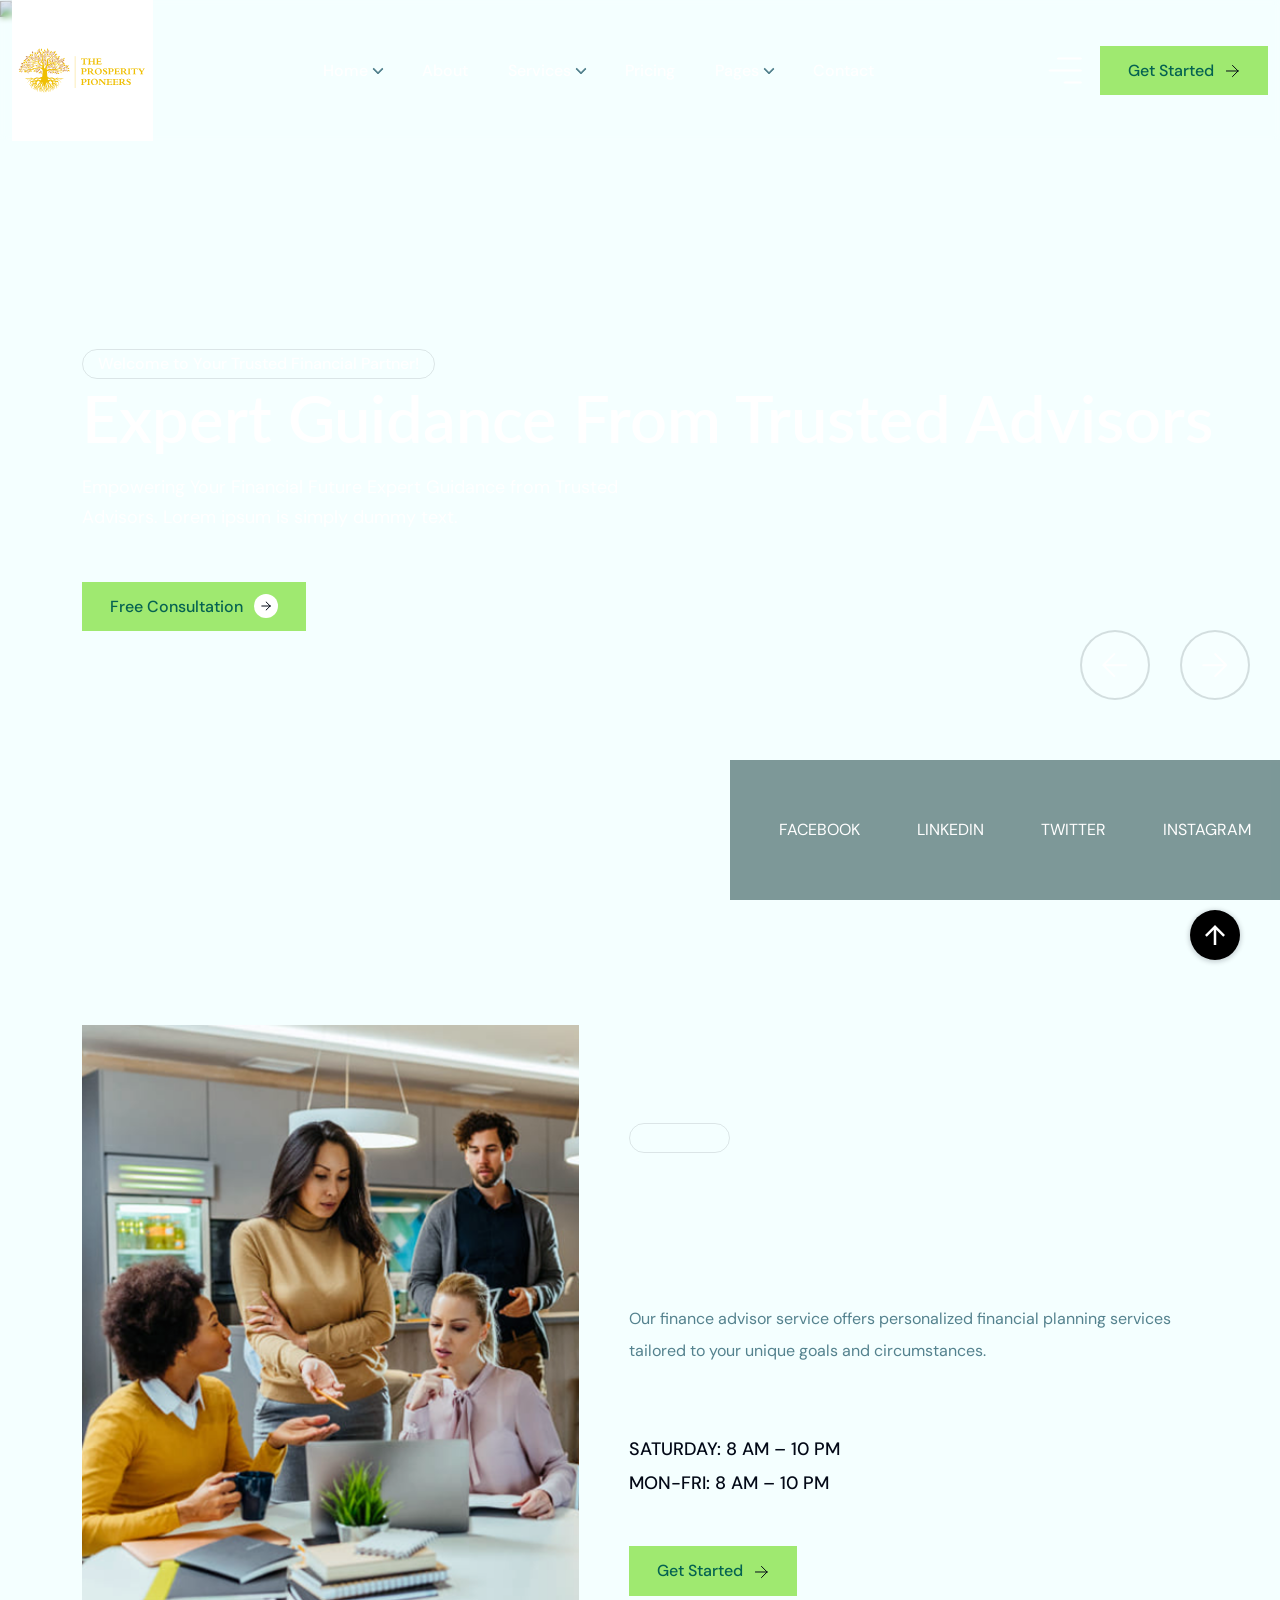
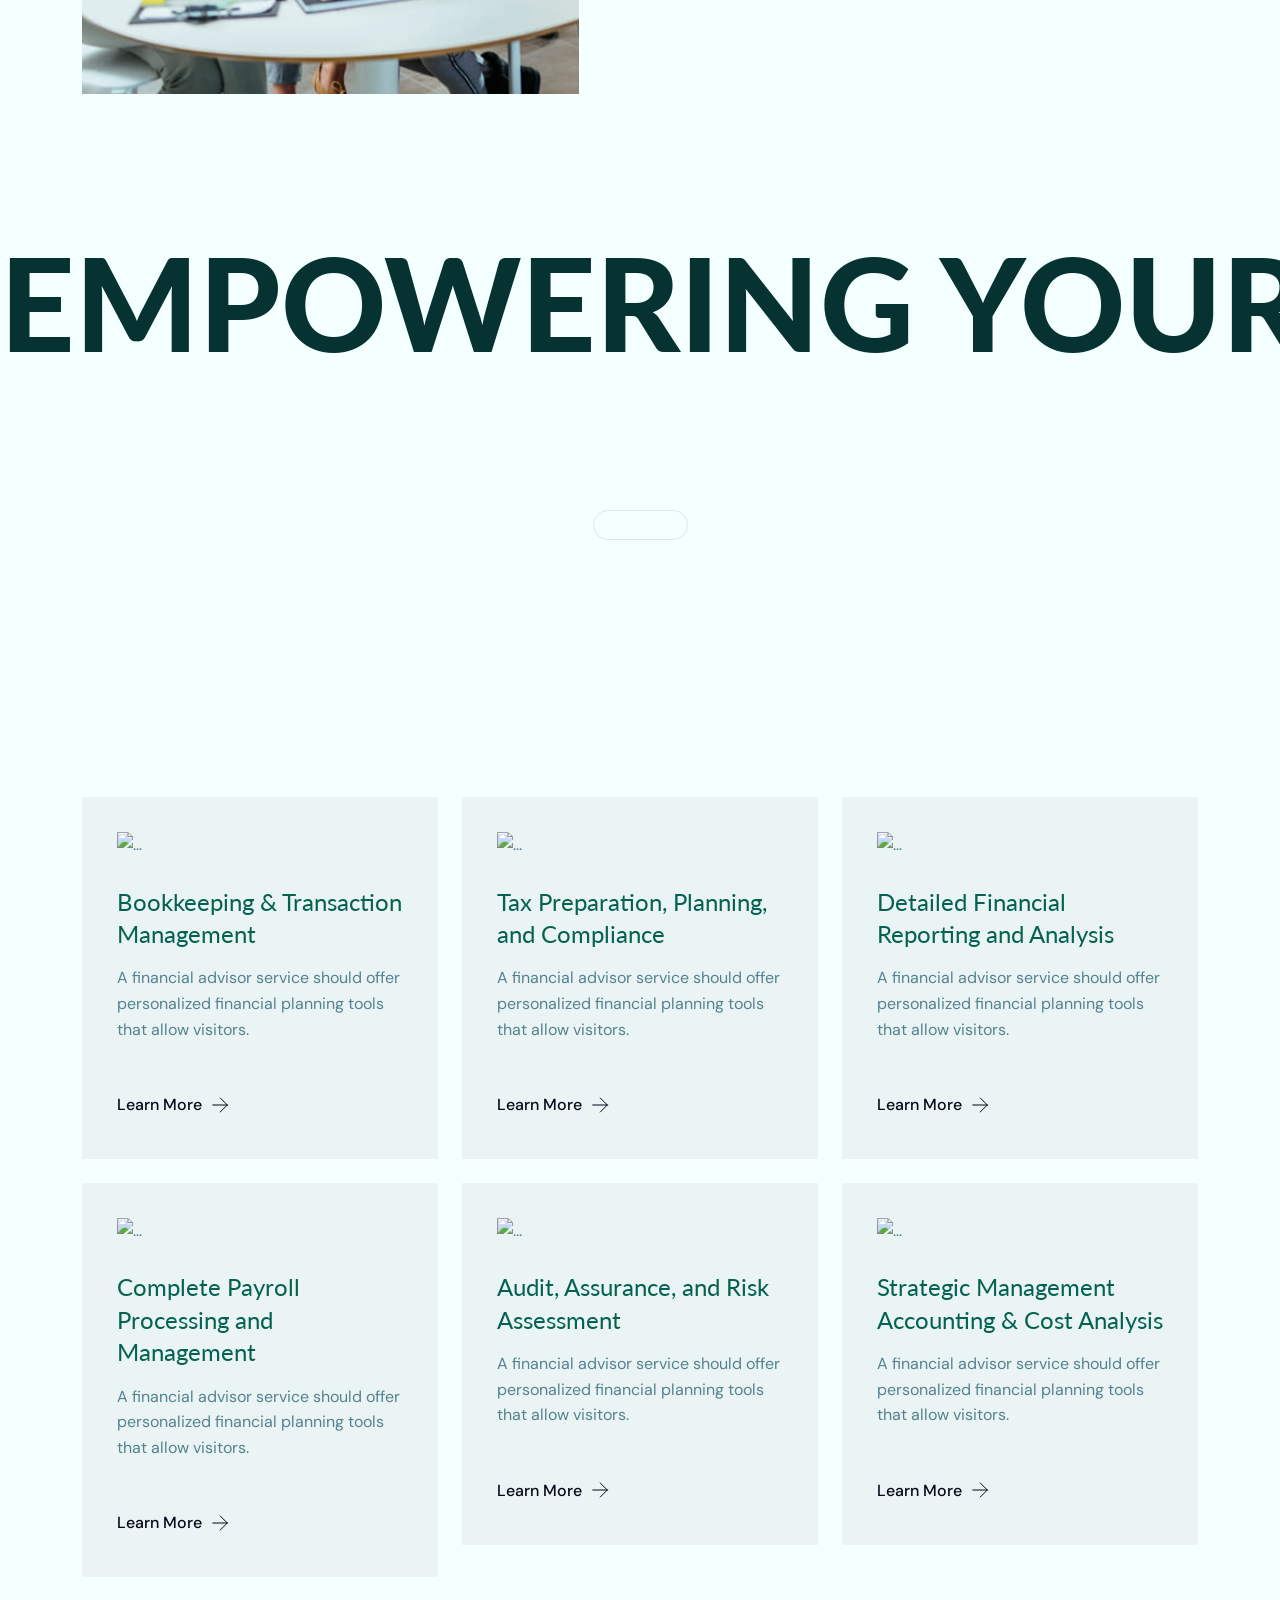
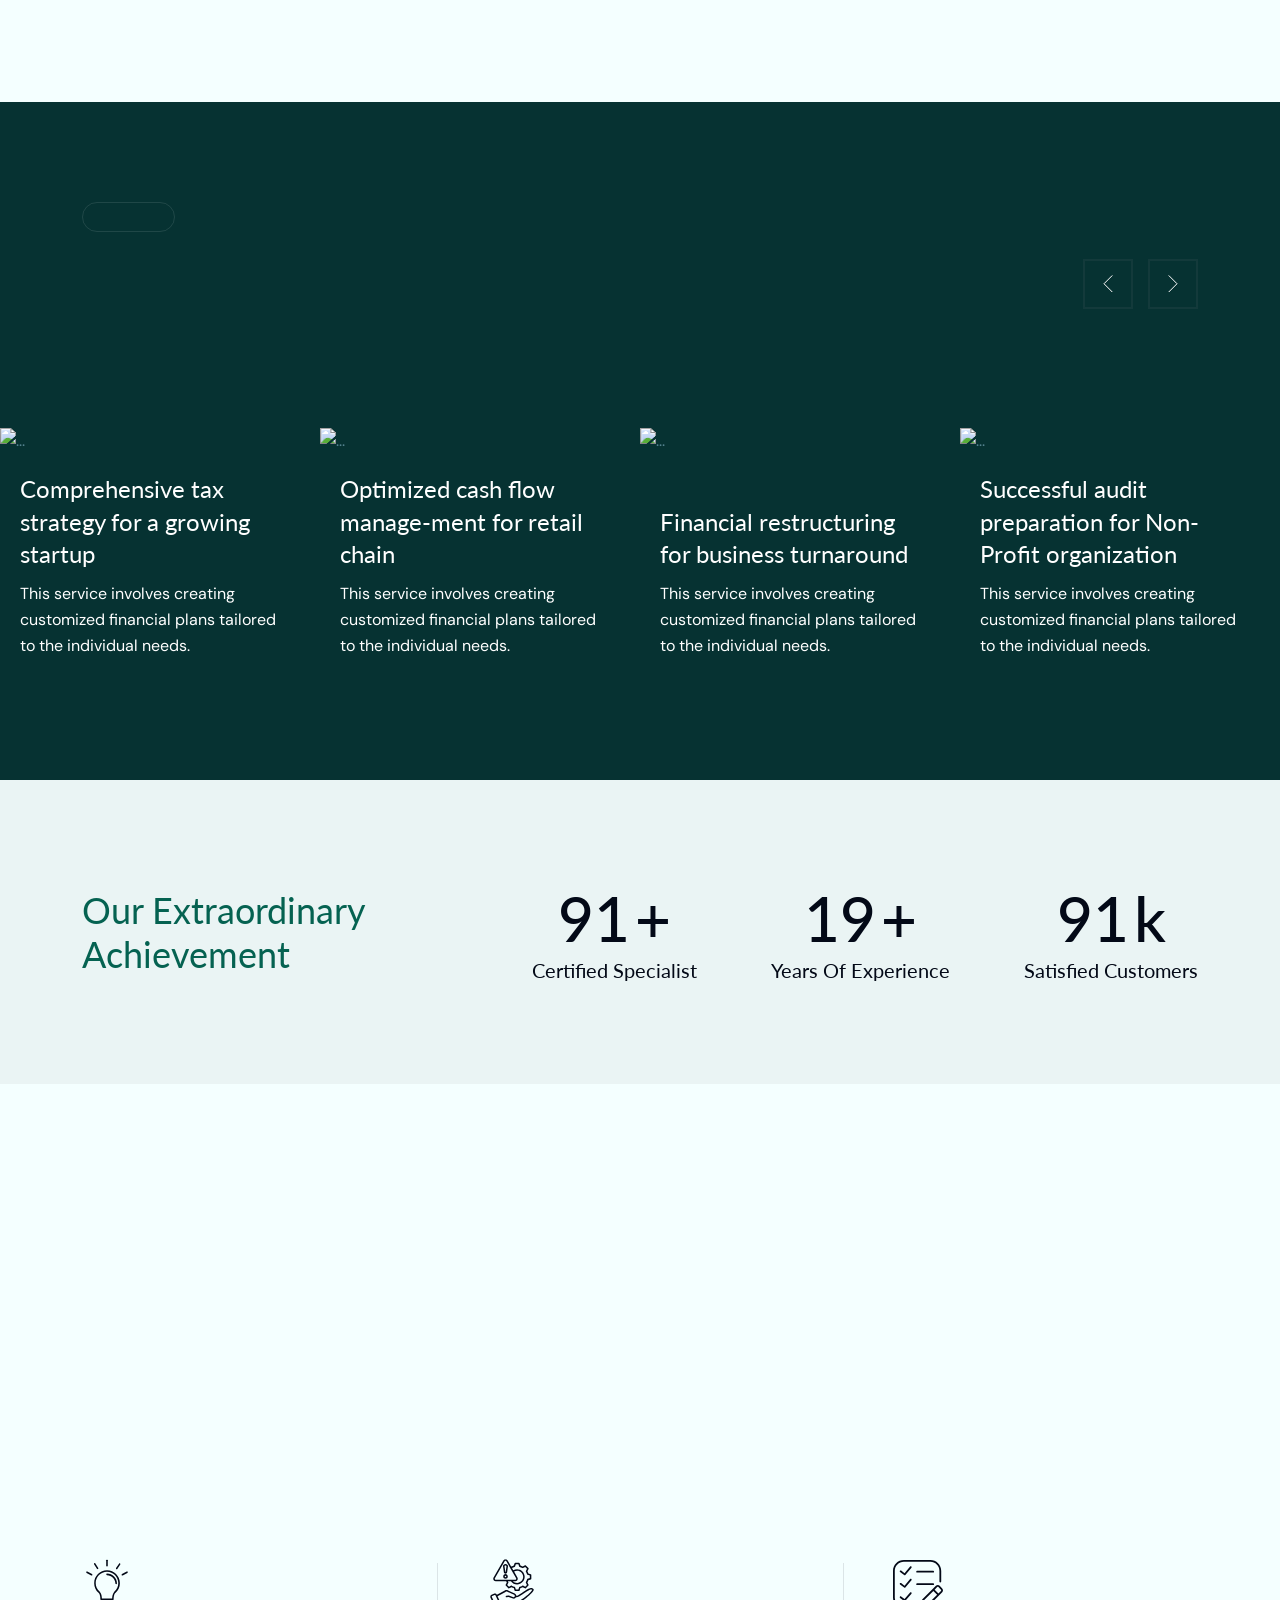
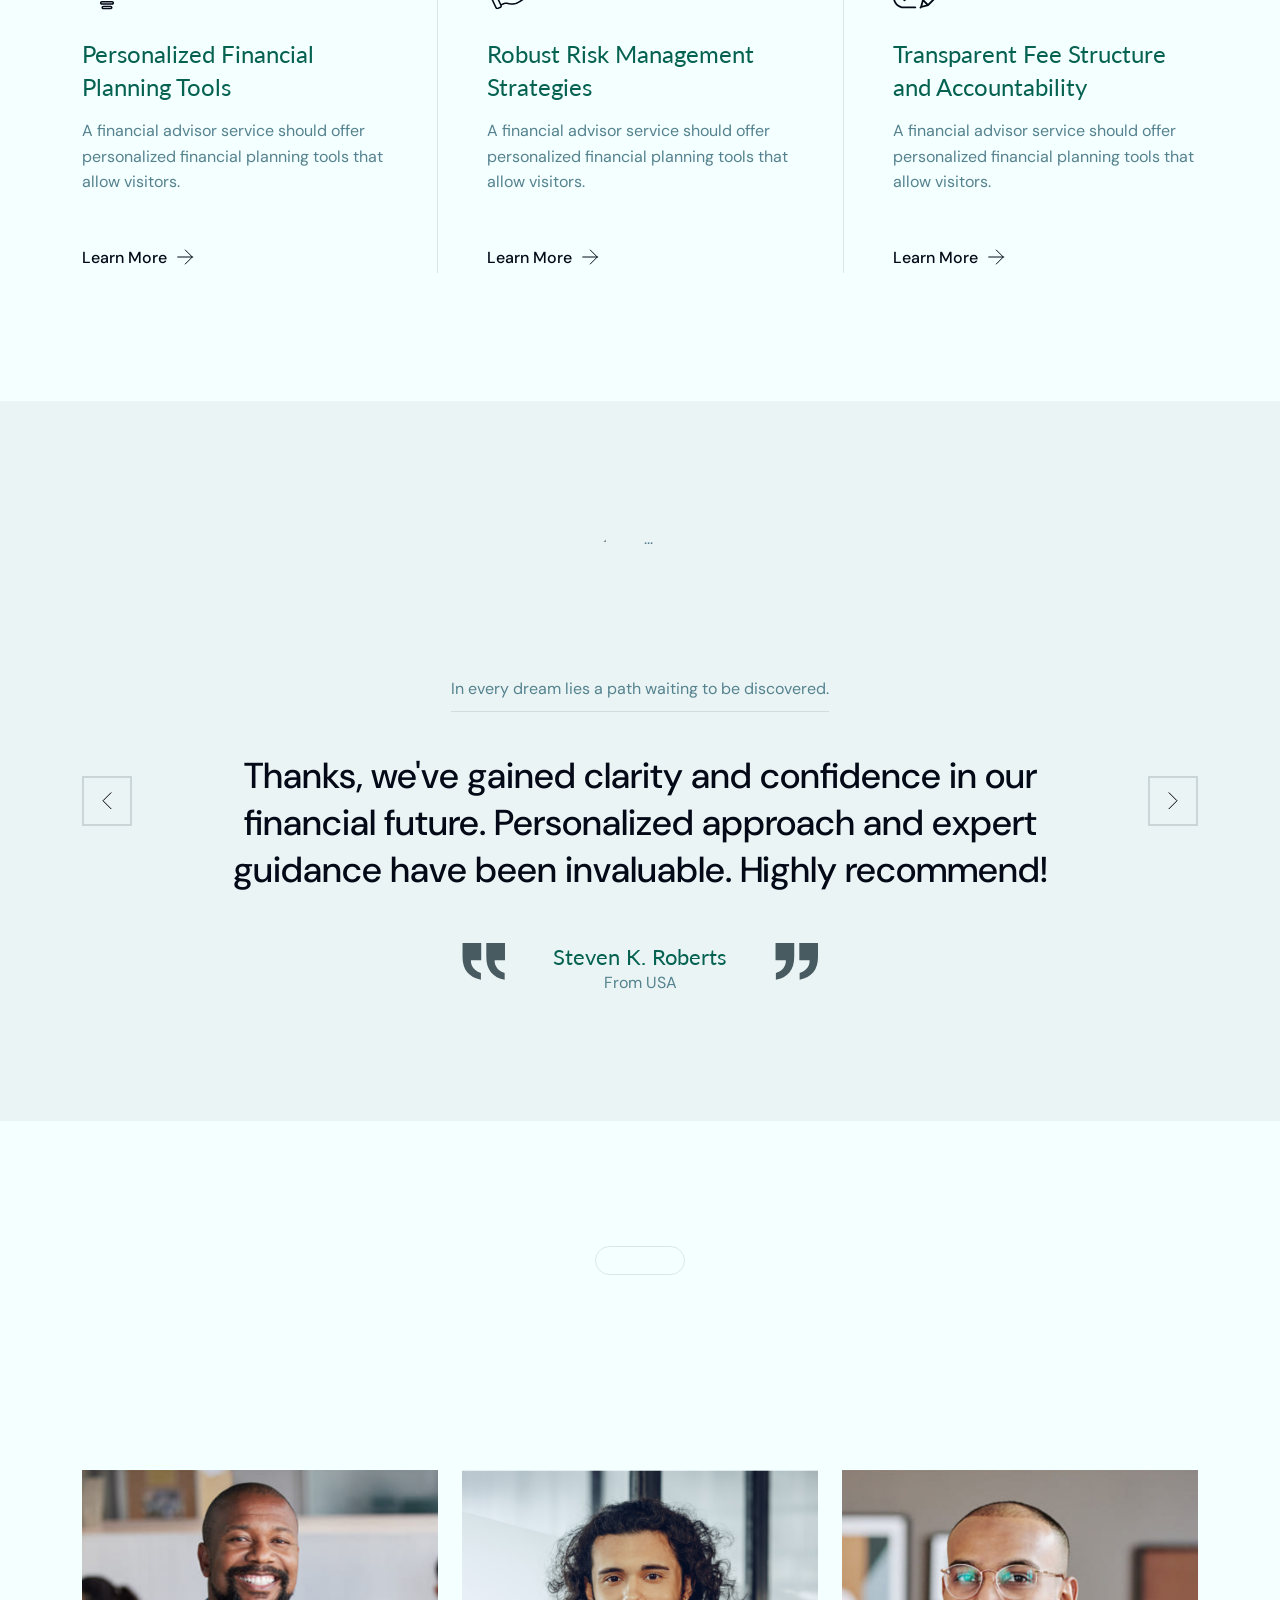
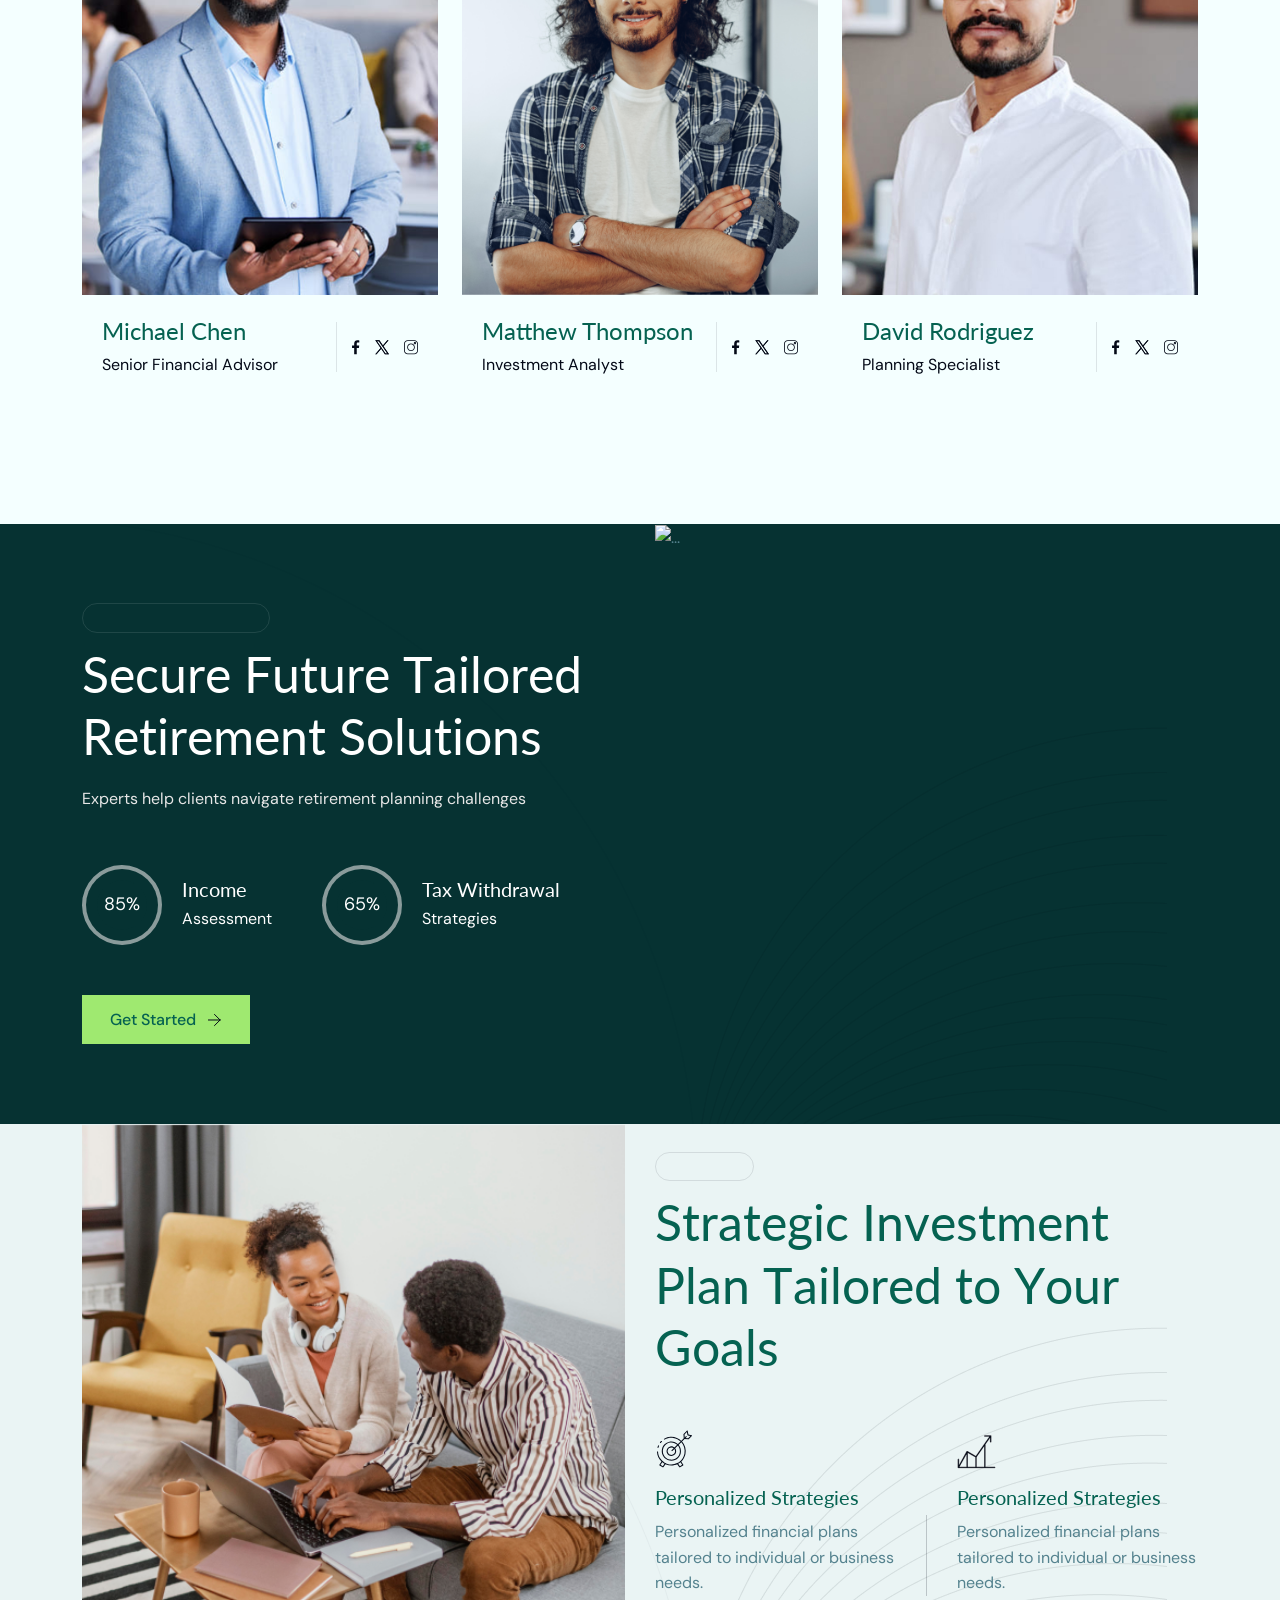
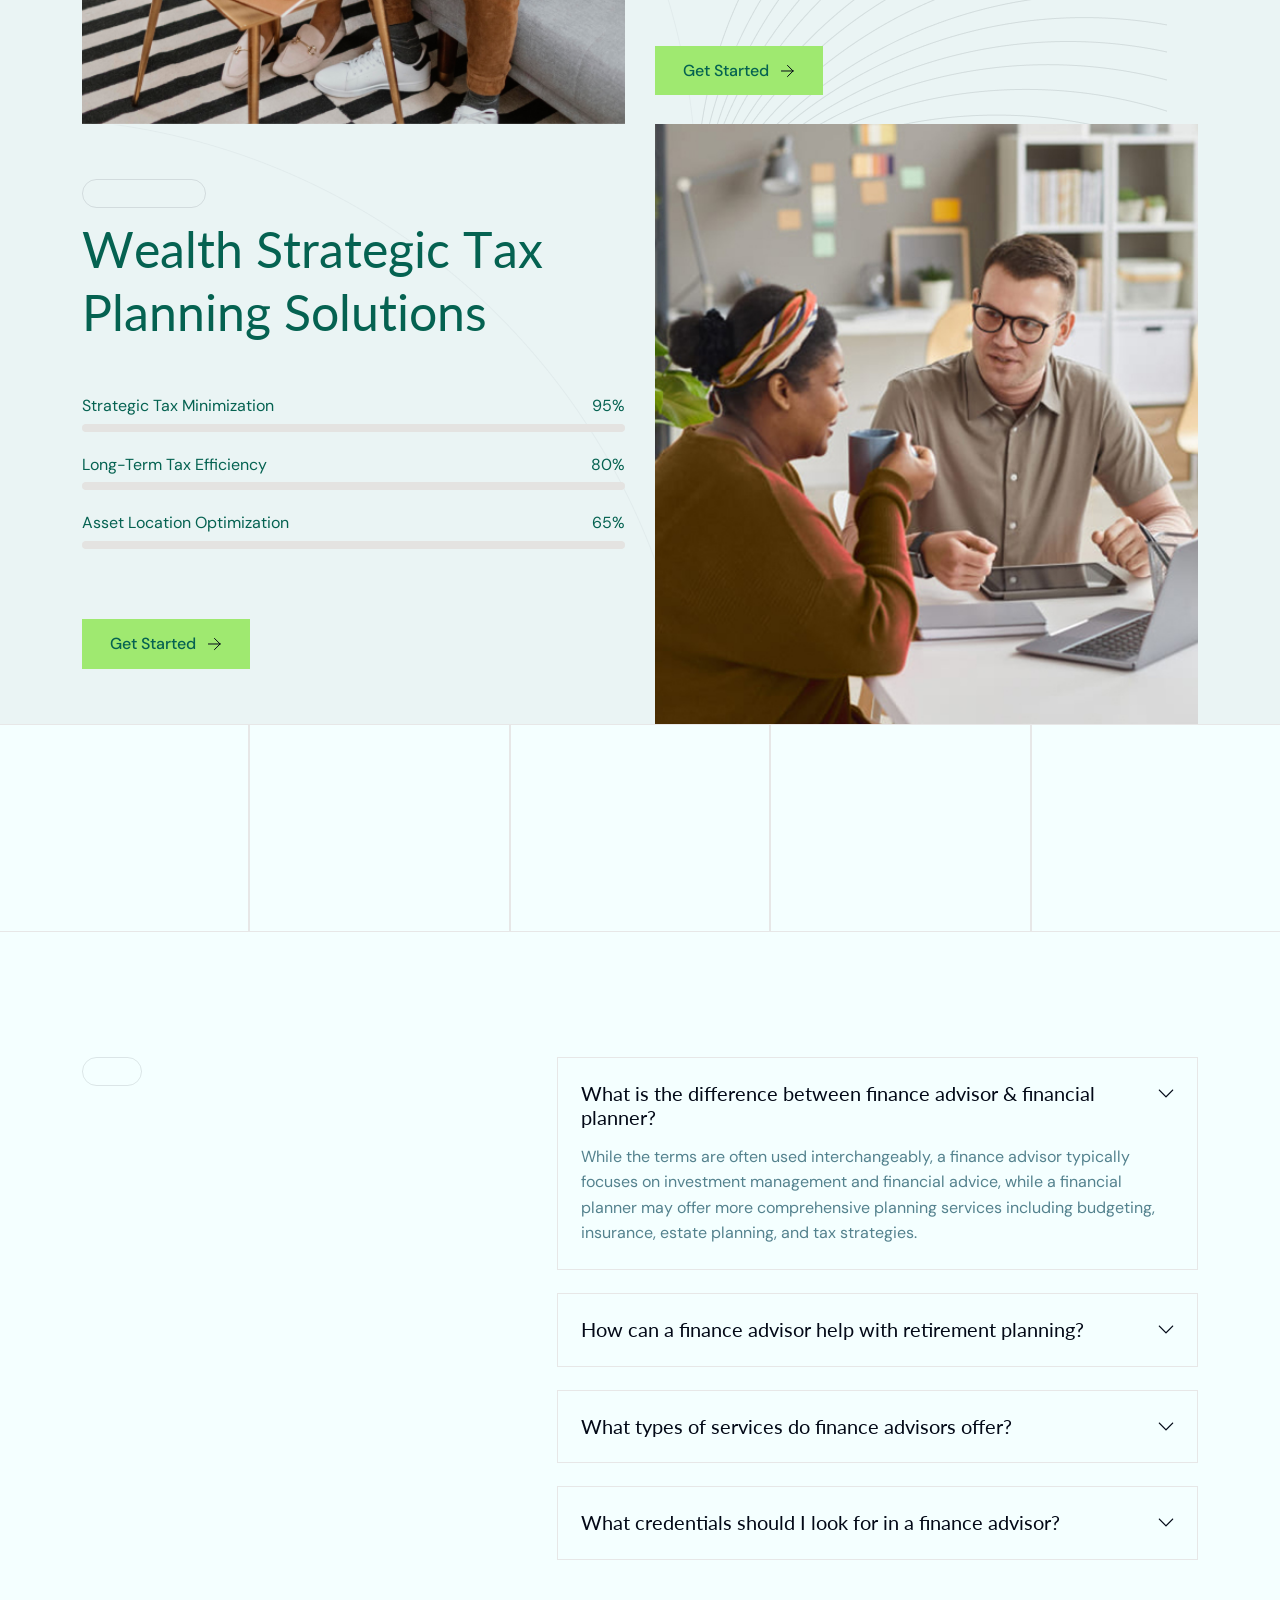
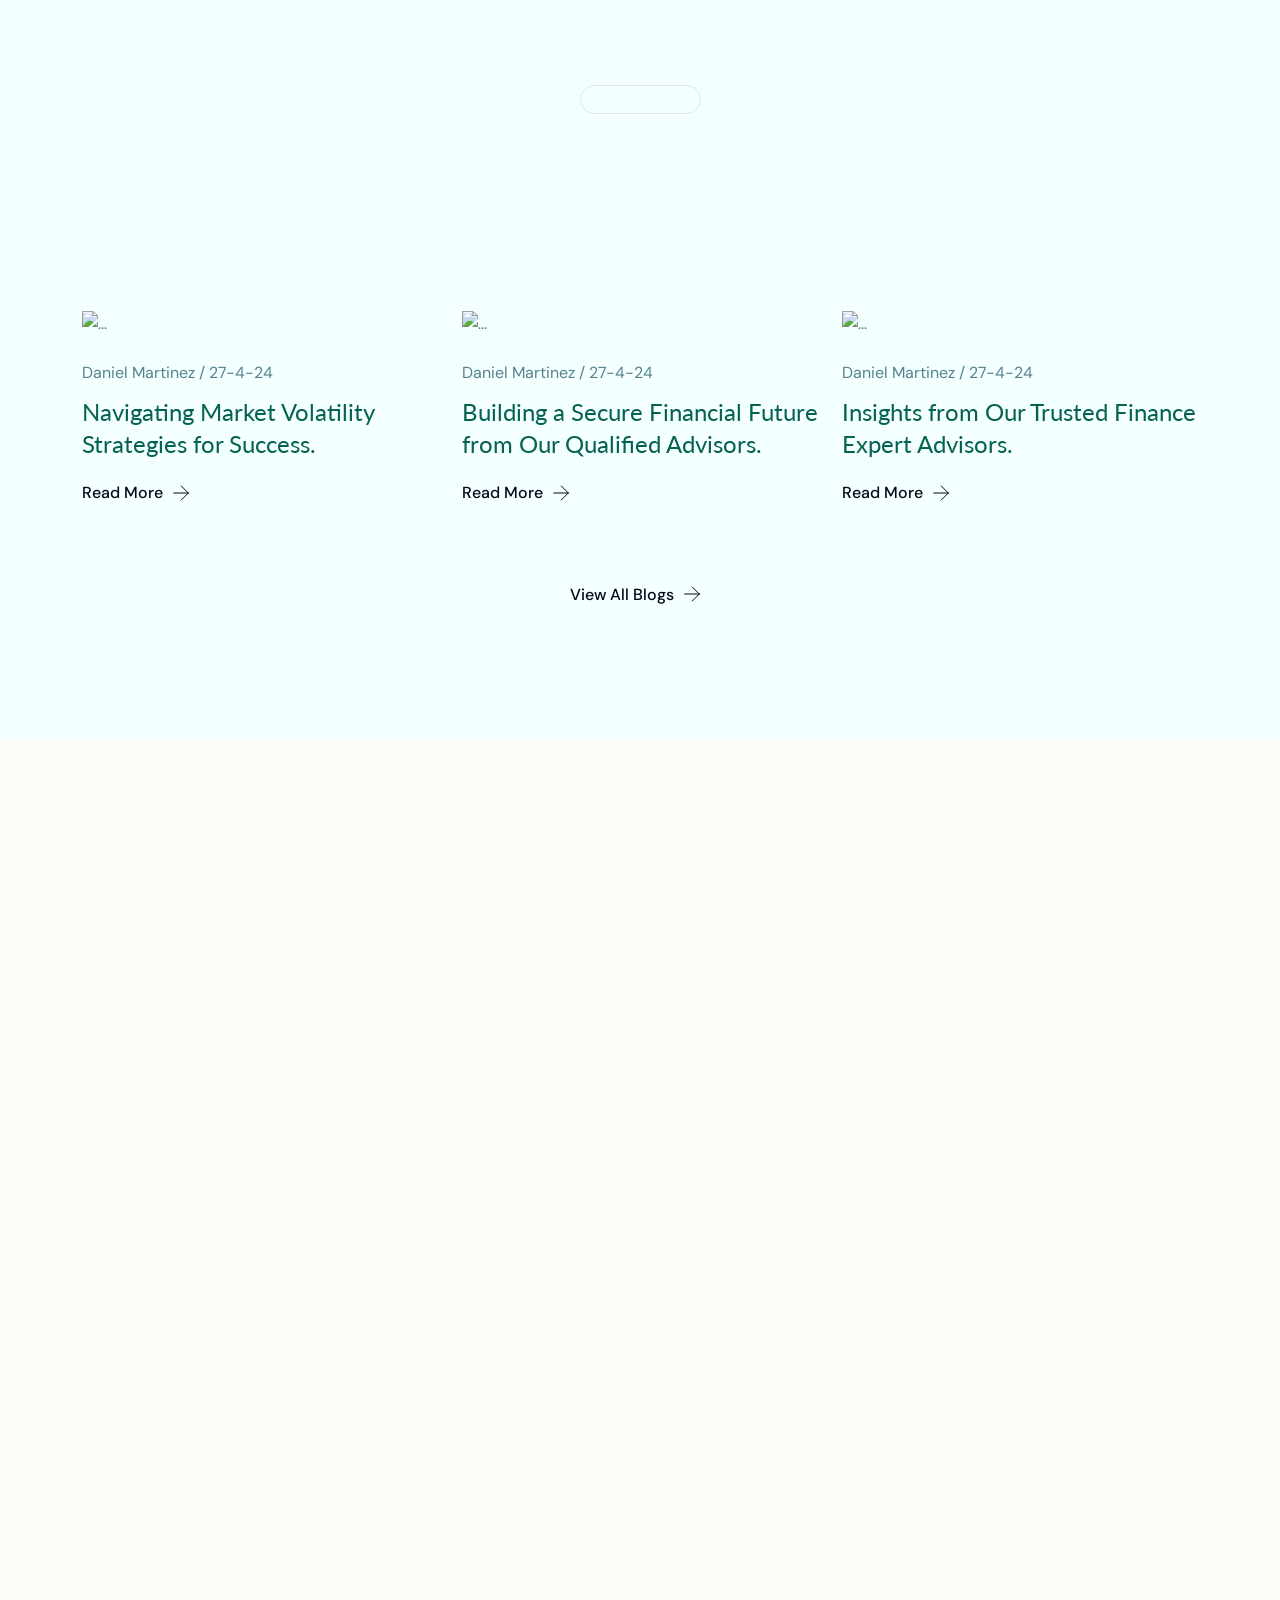
==== commit e5900a89: "remove logo" ====
--- a/index-two.html
+++ b/index-two.html
@@ -40,9 +40,9 @@
               <a class="ak-site_branding" href="index.html">
                 <img src="assets/img/logo-icon.svg" alt="..." height="141px" class="logo" />
               </a>
-              <a class="ak-site_branding white-logo" href="index.html">
+              <!-- <a class="ak-site_branding white-logo" href="index.html">
                 <img src="assets/img/white-logo.svg" alt="..." />
-              </a>
+              </a> -->
             </div>
             <div class="ak-main-header-center">
               <div class="ak-nav ak-medium">
